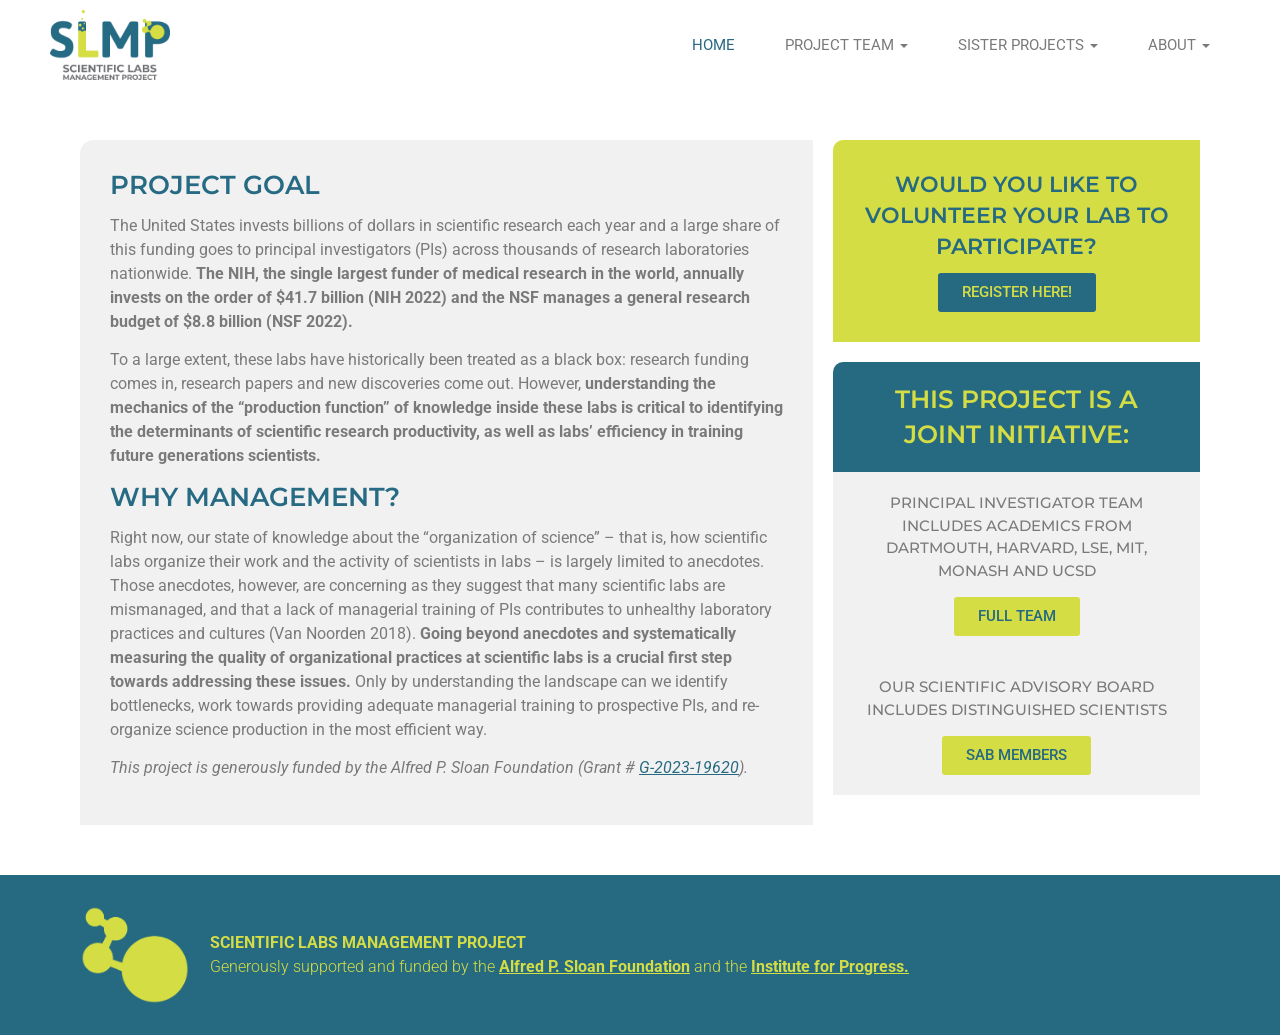
==== index.html @ 51dd3a01 "add all backup files from old website" ====
<!DOCTYPE html>
<html lang="en-US">
<head>
<meta charset="UTF-8">
<meta name="viewport" content="width=device-width, initial-scale=1">
<title>Scientific Labs Management Projects – The United States invests billions of dollars in scientific research each year and a large share of this funding goes to principal investigators (PIs) across thousands of research laboratories nationwide.</title>
<link rel="icon" href="assets/img/favicon.png">
<link rel="stylesheet" href="assets/css/fonts.css">
<link rel="stylesheet" href="assets/css/style.css">
</head>
<body id="top">
<a class="skip-link" href="#main">Skip to content</a>
<header class="site-header">
  <div class="wrap header-inner">
    <a class="logo" href="index.html"><img src="assets/img/Logo-SLMP@2x.png" alt="Scientific Labs Management Project"></a>
    <button class="menu-toggle" aria-expanded="false" aria-controls="primary-nav" aria-label="Menu"><svg viewBox="0 0 1000 1000"><path d="M104 333H896C929 333 958 304 958 271S929 208 896 208H104C71 208 42 237 42 271S71 333 104 333ZM104 583H896C929 583 958 554 958 521S929 458 896 458H104C71 458 42 487 42 521S71 583 104 583ZM104 833H896C929 833 958 804 958 771S929 708 896 708H104C71 708 42 737 42 771S71 833 104 833Z"/></svg></button>
    <nav id="primary-nav" class="primary-nav">
      <ul>
        <li><a href="index.html">Home</a></li>
        <li class="has-sub"><a href="project-team/">Project Team</a>
          <ul class="sub"><li><a href="project-team/">Research team</a></li><li><a href="scientific-advisory-board/">Scientific Advisory Board</a></li></ul></li>
        <li class="has-sub"><a href="sisterprojects/">Sister Projects</a>
          <ul class="sub"><li><a href="sisterprojects/">I2D2</a></li><li><a href="https://www.worldmanagementsurvey.org">World Management Survey</a></li></ul></li>
        <li class="has-sub"><a href="#" role="button">About</a>
          <ul class="sub"><li><a href="endorsement-letters/">Funders</a></li><li><a href="contact-us/">Contact Us</a></li><li><a href="assets/docs/slmp-faq.pdf">FAQ</a></li></ul></li>
      </ul>
    </nav>
  </div>
</header>
<main id="main">

<section class="section home">
 <div class="wrap home-grid">
  <div class="home-text">
   <h2 class="sec-title">Project Goal</h2>
   <p>The United States invests billions of dollars in scientific research each year and a large share of this funding goes to principal investigators (PIs) across thousands of research laboratories nationwide. <strong>The NIH, the single largest funder of medical research in the world, annually invests on the order of $41.7 billion (NIH 2022) and the NSF manages a general research budget of $8.8 billion (NSF 2022).</strong></p>
   <p>To a large extent, these labs have historically been treated as a black box: research funding comes in, research papers and new discoveries come out. However, <strong>understanding the mechanics of the “production function” of knowledge inside these labs is critical to identifying the determinants of scientific research productivity, as well as labs’ efficiency in training future generations scientists.</strong></p>
   <h2 class="sec-title">Why management?</h2>
   <p>Right now, our state of knowledge about the “organization of science” – that is, how scientific labs organize their work and the activity of scientists in labs – is largely limited to anecdotes. Those anecdotes, however, are concerning as they suggest that many scientific labs are mismanaged, and that a lack of managerial training of PIs contributes to unhealthy laboratory practices and cultures (Van Noorden 2018). <strong>Going beyond anecdotes and systematically measuring the quality of organizational practices at scientific labs is a crucial first step towards addressing these issues.</strong> Only by understanding the landscape can we identify bottlenecks, work towards providing adequate managerial training to prospective PIs, and re-organize science production in the most efficient way.</p>
   <p><em>This project is generously funded by the Alfred P. Sloan Foundation (Grant # <a href="https://sloan.org/grant-detail/G-2023-19620">G-2023-19620</a>).</em></p>
  </div>
  <aside class="home-side">
   <div class="box-lime">
    <h2>Would you like to volunteer your lab to participate?</h2>
    <a class="btn" href="signup-internal/">REGISTER HERE!</a>
   </div>
   <div class="box-joint">
    <div class="box-joint-head"><h2>THIS PROJECT IS A JOINT INITIATIVE:</h2></div>
    <div class="box-grey"><p>Principal investigator team includes academics from Dartmouth, Harvard, LSE, MIT, Monash and UCSD</p><a class="btn btn-lime" href="project-team/">Full Team</a></div>
    <div class="box-grey"><p>Our Scientific Advisory Board includes distinguished scientists</p><a class="btn btn-lime" href="scientific-advisory-board/">SAB MEMBERS</a></div>
   </div>
  </aside>
 </div>
</section>
</main>
<footer class="site-footer">
  <div class="wrap footer-inner">
    <img src="assets/img/favicon.png" alt="" class="footer-mark">
    <p><strong>SCIENTIFIC LABS MANAGEMENT PROJECT</strong><br>
    Generously supported and funded by the <strong><a href="https://sloan.org/grant-detail/G-2023-19620">Alfred P. Sloan Foundation</a></strong> and the <strong><a href="https://progress.institute/">Institute for Progress.</a></strong></p>
  </div>
</footer>
<script src="assets/js/main.js"></script>
</body>
</html>
---- assets/css/fonts.css ----
/* cyrillic-ext */
@font-face {
  font-family: 'Roboto';
  font-style: italic;
  font-weight: 100;
  font-stretch: 100%;
  font-display: swap;
  src: url(../fonts/roboto-kfo5cnqeu92fr1mu53zec9_vu3r1gihoszmkc3kawzu.woff2) format('woff2');
  unicode-range: U+0460-052F, U+1C80-1C8A, U+20B4, U+2DE0-2DFF, U+A640-A69F, U+FE2E-FE2F;
}
/* cyrillic */
@font-face {
  font-family: 'Roboto';
  font-style: italic;
  font-weight: 100;
  font-stretch: 100%;
  font-display: swap;
  src: url(../fonts/roboto-kfo5cnqeu92fr1mu53zec9_vu3r1gihoszmkankawzu.woff2) format('woff2');
  unicode-range: U+0301, U+0400-045F, U+0490-0491, U+04B0-04B1, U+2116;
}
/* greek-ext */
@font-face {
  font-family: 'Roboto';
  font-style: italic;
  font-weight: 100;
  font-stretch: 100%;
  font-display: swap;
  src: url(../fonts/roboto-kfo5cnqeu92fr1mu53zec9_vu3r1gihoszmkcnkawzu.woff2) format('woff2');
  unicode-range: U+1F00-1FFF;
}
/* greek */
@font-face {
  font-family: 'Roboto';
  font-style: italic;
  font-weight: 100;
  font-stretch: 100%;
  font-display: swap;
  src: url(../fonts/roboto-kfo5cnqeu92fr1mu53zec9_vu3r1gihoszmkbxkawzu.woff2) format('woff2');
  unicode-range: U+0370-0377, U+037A-037F, U+0384-038A, U+038C, U+038E-03A1, U+03A3-03FF;
}
/* math */
@font-face {
  font-family: 'Roboto';
  font-style: italic;
  font-weight: 100;
  font-stretch: 100%;
  font-display: swap;
  src: url(../fonts/roboto-kfo5cnqeu92fr1mu53zec9_vu3r1gihoszmkenkawzu.woff2) format('woff2');
  unicode-range: U+0302-0303, U+0305, U+0307-0308, U+0310, U+0312, U+0315, U+031A, U+0326-0327, U+032C, U+032F-0330, U+0332-0333, U+0338, U+033A, U+0346, U+034D, U+0391-03A1, U+03A3-03A9, U+03B1-03C9, U+03D1, U+03D5-03D6, U+03F0-03F1, U+03F4-03F5, U+2016-2017, U+2034-2038, U+203C, U+2040, U+2043, U+2047, U+2050, U+2057, U+205F, U+2070-2071, U+2074-208E, U+2090-209C, U+20D0-20DC, U+20E1, U+20E5-20EF, U+2100-2112, U+2114-2115, U+2117-2121, U+2123-214F, U+2190, U+2192, U+2194-21AE, U+21B0-21E5, U+21F1-21F2, U+21F4-2211, U+2213-2214, U+2216-22FF, U+2308-230B, U+2310, U+2319, U+231C-2321, U+2336-237A, U+237C, U+2395, U+239B-23B7, U+23D0, U+23DC-23E1, U+2474-2475, U+25AF, U+25B3, U+25B7, U+25BD, U+25C1, U+25CA, U+25CC, U+25FB, U+266D-266F, U+27C0-27FF, U+2900-2AFF, U+2B0E-2B11, U+2B30-2B4C, U+2BFE, U+3030, U+FF5B, U+FF5D, U+1D400-1D7FF, U+1EE00-1EEFF;
}
/* symbols */
@font-face {
  font-family: 'Roboto';
  font-style: italic;
  font-weight: 100;
  font-stretch: 100%;
  font-display: swap;
  src: url(../fonts/roboto-kfo5cnqeu92fr1mu53zec9_vu3r1gihoszmkahkawzu.woff2) format('woff2');
  unicode-range: U+0001-000C, U+000E-001F, U+007F-009F, U+20DD-20E0, U+20E2-20E4, U+2150-218F, U+2190, U+2192, U+2194-2199, U+21AF, U+21E6-21F0, U+21F3, U+2218-2219, U+2299, U+22C4-22C6, U+2300-243F, U+2440-244A, U+2460-24FF, U+25A0-27BF, U+2800-28FF, U+2921-2922, U+2981, U+29BF, U+29EB, U+2B00-2BFF, U+4DC0-4DFF, U+FFF9-FFFB, U+10140-1018E, U+10190-1019C, U+101A0, U+101D0-101FD, U+102E0-102FB, U+10E60-10E7E, U+1D2C0-1D2D3, U+1D2E0-1D37F, U+1F000-1F0FF, U+1F100-1F1AD, U+1F1E6-1F1FF, U+1F30D-1F30F, U+1F315, U+1F31C, U+1F31E, U+1F320-1F32C, U+1F336, U+1F378, U+1F37D, U+1F382, U+1F393-1F39F, U+1F3A7-1F3A8, U+1F3AC-1F3AF, U+1F3C2, U+1F3C4-1F3C6, U+1F3CA-1F3CE, U+1F3D4-1F3E0, U+1F3ED, U+1F3F1-1F3F3, U+1F3F5-1F3F7, U+1F408, U+1F415, U+1F41F, U+1F426, U+1F43F, U+1F441-1F442, U+1F444, U+1F446-1F449, U+1F44C-1F44E, U+1F453, U+1F46A, U+1F47D, U+1F4A3, U+1F4B0, U+1F4B3, U+1F4B9, U+1F4BB, U+1F4BF, U+1F4C8-1F4CB, U+1F4D6, U+1F4DA, U+1F4DF, U+1F4E3-1F4E6, U+1F4EA-1F4ED, U+1F4F7, U+1F4F9-1F4FB, U+1F4FD-1F4FE, U+1F503, U+1F507-1F50B, U+1F50D, U+1F512-1F513, U+1F53E-1F54A, U+1F54F-1F5FA, U+1F610, U+1F650-1F67F, U+1F687, U+1F68D, U+1F691, U+1F694, U+1F698, U+1F6AD, U+1F6B2, U+1F6B9-1F6BA, U+1F6BC, U+1F6C6-1F6CF, U+1F6D3-1F6D7, U+1F6E0-1F6EA, U+1F6F0-1F6F3, U+1F6F7-1F6FC, U+1F700-1F7FF, U+1F800-1F80B, U+1F810-1F847, U+1F850-1F859, U+1F860-1F887, U+1F890-1F8AD, U+1F8B0-1F8BB, U+1F8C0-1F8C1, U+1F900-1F90B, U+1F93B, U+1F946, U+1F984, U+1F996, U+1F9E9, U+1FA00-1FA6F, U+1FA70-1FA7C, U+1FA80-1FA89, U+1FA8F-1FAC6, U+1FACE-1FADC, U+1FADF-1FAE9, U+1FAF0-1FAF8, U+1FB00-1FBFF;
}
/* vietnamese */
@font-face {
  font-family: 'Roboto';
  font-style: italic;
  font-weight: 100;
  font-stretch: 100%;
  font-display: swap;
  src: url(../fonts/roboto-kfo5cnqeu92fr1mu53zec9_vu3r1gihoszmkcxkawzu.woff2) format('woff2');
  unicode-range: U+0102-0103, U+0110-0111, U+0128-0129, U+0168-0169, U+01A0-01A1, U+01AF-01B0, U+0300-0301, U+0303-0304, U+0308-0309, U+0323, U+0329, U+1EA0-1EF9, U+20AB;
}
/* latin-ext */
@font-face {
  font-family: 'Roboto';
  font-style: italic;
  font-weight: 100;
  font-stretch: 100%;
  font-display: swap;
  src: url(../fonts/roboto-kfo5cnqeu92fr1mu53zec9_vu3r1gihoszmkchkawzu.woff2) format('woff2');
  unicode-range: U+0100-02BA, U+02BD-02C5, U+02C7-02CC, U+02CE-02D7, U+02DD-02FF, U+0304, U+0308, U+0329, U+1D00-1DBF, U+1E00-1E9F, U+1EF2-1EFF, U+2020, U+20A0-20AB, U+20AD-20C0, U+2113, U+2C60-2C7F, U+A720-A7FF;
}
/* latin */
@font-face {
  font-family: 'Roboto';
  font-style: italic;
  font-weight: 100;
  font-stretch: 100%;
  font-display: swap;
  src: url(../fonts/roboto-kfo5cnqeu92fr1mu53zec9_vu3r1gihoszmkbnka.woff2) format('woff2');
  unicode-range: U+0000-00FF, U+0131, U+0152-0153, U+02BB-02BC, U+02C6, U+02DA, U+02DC, U+0304, U+0308, U+0329, U+2000-206F, U+20AC, U+2122, U+2191, U+2193, U+2212, U+2215, U+FEFF, U+FFFD;
}
/* cyrillic-ext */
@font-face {
  font-family: 'Roboto';
  font-style: italic;
  font-weight: 200;
  font-stretch: 100%;
  font-display: swap;
  src: url(../fonts/roboto-kfo5cnqeu92fr1mu53zec9_vu3r1gihoszmkc3kawzu.woff2) format('woff2');
  unicode-range: U+0460-052F, U+1C80-1C8A, U+20B4, U+2DE0-2DFF, U+A640-A69F, U+FE2E-FE2F;
}
/* cyrillic */
@font-face {
  font-family: 'Roboto';
  font-style: italic;
  font-weight: 200;
  font-stretch: 100%;
  font-display: swap;
  src: url(../fonts/roboto-kfo5cnqeu92fr1mu53zec9_vu3r1gihoszmkankawzu.woff2) format('woff2');
  unicode-range: U+0301, U+0400-045F, U+0490-0491, U+04B0-04B1, U+2116;
}
/* greek-ext */
@font-face {
  font-family: 'Roboto';
  font-style: italic;
  font-weight: 200;
  font-stretch: 100%;
  font-display: swap;
  src: url(../fonts/roboto-kfo5cnqeu92fr1mu53zec9_vu3r1gihoszmkcnkawzu.woff2) format('woff2');
  unicode-range: U+1F00-1FFF;
}
/* greek */
@font-face {
  font-family: 'Roboto';
  font-style: italic;
  font-weight: 200;
  font-stretch: 100%;
  font-display: swap;
  src: url(../fonts/roboto-kfo5cnqeu92fr1mu53zec9_vu3r1gihoszmkbxkawzu.woff2) format('woff2');
  unicode-range: U+0370-0377, U+037A-037F, U+0384-038A, U+038C, U+038E-03A1, U+03A3-03FF;
}
/* math */
@font-face {
  font-family: 'Roboto';
  font-style: italic;
  font-weight: 200;
  font-stretch: 100%;
  font-display: swap;
  src: url(../fonts/roboto-kfo5cnqeu92fr1mu53zec9_vu3r1gihoszmkenkawzu.woff2) format('woff2');
  unicode-range: U+0302-0303, U+0305, U+0307-0308, U+0310, U+0312, U+0315, U+031A, U+0326-0327, U+032C, U+032F-0330, U+0332-0333, U+0338, U+033A, U+0346, U+034D, U+0391-03A1, U+03A3-03A9, U+03B1-03C9, U+03D1, U+03D5-03D6, U+03F0-03F1, U+03F4-03F5, U+2016-2017, U+2034-2038, U+203C, U+2040, U+2043, U+2047, U+2050, U+2057, U+205F, U+2070-2071, U+2074-208E, U+2090-209C, U+20D0-20DC, U+20E1, U+20E5-20EF, U+2100-2112, U+2114-2115, U+2117-2121, U+2123-214F, U+2190, U+2192, U+2194-21AE, U+21B0-21E5, U+21F1-21F2, U+21F4-2211, U+2213-2214, U+2216-22FF, U+2308-230B, U+2310, U+2319, U+231C-2321, U+2336-237A, U+237C, U+2395, U+239B-23B7, U+23D0, U+23DC-23E1, U+2474-2475, U+25AF, U+25B3, U+25B7, U+25BD, U+25C1, U+25CA, U+25CC, U+25FB, U+266D-266F, U+27C0-27FF, U+2900-2AFF, U+2B0E-2B11, U+2B30-2B4C, U+2BFE, U+3030, U+FF5B, U+FF5D, U+1D400-1D7FF, U+1EE00-1EEFF;
}
/* symbols */
@font-face {
  font-family: 'Roboto';
  font-style: italic;
  font-weight: 200;
  font-stretch: 100%;
  font-display: swap;
  src: url(../fonts/roboto-kfo5cnqeu92fr1mu53zec9_vu3r1gihoszmkahkawzu.woff2) format('woff2');
  unicode-range: U+0001-000C, U+000E-001F, U+007F-009F, U+20DD-20E0, U+20E2-20E4, U+2150-218F, U+2190, U+2192, U+2194-2199, U+21AF, U+21E6-21F0, U+21F3, U+2218-2219, U+2299, U+22C4-22C6, U+2300-243F, U+2440-244A, U+2460-24FF, U+25A0-27BF, U+2800-28FF, U+2921-2922, U+2981, U+29BF, U+29EB, U+2B00-2BFF, U+4DC0-4DFF, U+FFF9-FFFB, U+10140-1018E, U+10190-1019C, U+101A0, U+101D0-101FD, U+102E0-102FB, U+10E60-10E7E, U+1D2C0-1D2D3, U+1D2E0-1D37F, U+1F000-1F0FF, U+1F100-1F1AD, U+1F1E6-1F1FF, U+1F30D-1F30F, U+1F315, U+1F31C, U+1F31E, U+1F320-1F32C, U+1F336, U+1F378, U+1F37D, U+1F382, U+1F393-1F39F, U+1F3A7-1F3A8, U+1F3AC-1F3AF, U+1F3C2, U+1F3C4-1F3C6, U+1F3CA-1F3CE, U+1F3D4-1F3E0, U+1F3ED, U+1F3F1-1F3F3, U+1F3F5-1F3F7, U+1F408, U+1F415, U+1F41F, U+1F426, U+1F43F, U+1F441-1F442, U+1F444, U+1F446-1F449, U+1F44C-1F44E, U+1F453, U+1F46A, U+1F47D, U+1F4A3, U+1F4B0, U+1F4B3, U+1F4B9, U+1F4BB, U+1F4BF, U+1F4C8-1F4CB, U+1F4D6, U+1F4DA, U+1F4DF, U+1F4E3-1F4E6, U+1F4EA-1F4ED, U+1F4F7, U+1F4F9-1F4FB, U+1F4FD-1F4FE, U+1F503, U+1F507-1F50B, U+1F50D, U+1F512-1F513, U+1F53E-1F54A, U+1F54F-1F5FA, U+1F610, U+1F650-1F67F, U+1F687, U+1F68D, U+1F691, U+1F694, U+1F698, U+1F6AD, U+1F6B2, U+1F6B9-1F6BA, U+1F6BC, U+1F6C6-1F6CF, U+1F6D3-1F6D7, U+1F6E0-1F6EA, U+1F6F0-1F6F3, U+1F6F7-1F6FC, U+1F700-1F7FF, U+1F800-1F80B, U+1F810-1F847, U+1F850-1F859, U+1F860-1F887, U+1F890-1F8AD, U+1F8B0-1F8BB, U+1F8C0-1F8C1, U+1F900-1F90B, U+1F93B, U+1F946, U+1F984, U+1F996, U+1F9E9, U+1FA00-1FA6F, U+1FA70-1FA7C, U+1FA80-1FA89, U+1FA8F-1FAC6, U+1FACE-1FADC, U+1FADF-1FAE9, U+1FAF0-1FAF8, U+1FB00-1FBFF;
}
/* vietnamese */
@font-face {
  font-family: 'Roboto';
  font-style: italic;
  font-weight: 200;
  font-stretch: 100%;
  font-display: swap;
  src: url(../fonts/roboto-kfo5cnqeu92fr1mu53zec9_vu3r1gihoszmkcxkawzu.woff2) format('woff2');
  unicode-range: U+0102-0103, U+0110-0111, U+0128-0129, U+0168-0169, U+01A0-01A1, U+01AF-01B0, U+0300-0301, U+0303-0304, U+0308-0309, U+0323, U+0329, U+1EA0-1EF9, U+20AB;
}
/* latin-ext */
@font-face {
  font-family: 'Roboto';
  font-style: italic;
  font-weight: 200;
  font-stretch: 100%;
  font-display: swap;
  src: url(../fonts/roboto-kfo5cnqeu92fr1mu53zec9_vu3r1gihoszmkchkawzu.woff2) format('woff2');
  unicode-range: U+0100-02BA, U+02BD-02C5, U+02C7-02CC, U+02CE-02D7, U+02DD-02FF, U+0304, U+0308, U+0329, U+1D00-1DBF, U+1E00-1E9F, U+1EF2-1EFF, U+2020, U+20A0-20AB, U+20AD-20C0, U+2113, U+2C60-2C7F, U+A720-A7FF;
}
/* latin */
@font-face {
  font-family: 'Roboto';
  font-style: italic;
  font-weight: 200;
  font-stretch: 100%;
  font-display: swap;
  src: url(../fonts/roboto-kfo5cnqeu92fr1mu53zec9_vu3r1gihoszmkbnka.woff2) format('woff2');
  unicode-range: U+0000-00FF, U+0131, U+0152-0153, U+02BB-02BC, U+02C6, U+02DA, U+02DC, U+0304, U+0308, U+0329, U+2000-206F, U+20AC, U+2122, U+2191, U+2193, U+2212, U+2215, U+FEFF, U+FFFD;
}
/* cyrillic-ext */
@font-face {
  font-family: 'Roboto';
  font-style: italic;
  font-weight: 300;
  font-stretch: 100%;
  font-display: swap;
  src: url(../fonts/roboto-kfo5cnqeu92fr1mu53zec9_vu3r1gihoszmkc3kawzu.woff2) format('woff2');
  unicode-range: U+0460-052F, U+1C80-1C8A, U+20B4, U+2DE0-2DFF, U+A640-A69F, U+FE2E-FE2F;
}
/* cyrillic */
@font-face {
  font-family: 'Roboto';
  font-style: italic;
  font-weight: 300;
  font-stretch: 100%;
  font-display: swap;
  src: url(../fonts/roboto-kfo5cnqeu92fr1mu53zec9_vu3r1gihoszmkankawzu.woff2) format('woff2');
  unicode-range: U+0301, U+0400-045F, U+0490-0491, U+04B0-04B1, U+2116;
}
/* greek-ext */
@font-face {
  font-family: 'Roboto';
  font-style: italic;
  font-weight: 300;
  font-stretch: 100%;
  font-display: swap;
  src: url(../fonts/roboto-kfo5cnqeu92fr1mu53zec9_vu3r1gihoszmkcnkawzu.woff2) format('woff2');
  unicode-range: U+1F00-1FFF;
}
/* greek */
@font-face {
  font-family: 'Roboto';
  font-style: italic;
  font-weight: 300;
  font-stretch: 100%;
  font-display: swap;
  src: url(../fonts/roboto-kfo5cnqeu92fr1mu53zec9_vu3r1gihoszmkbxkawzu.woff2) format('woff2');
  unicode-range: U+0370-0377, U+037A-037F, U+0384-038A, U+038C, U+038E-03A1, U+03A3-03FF;
}
/* math */
@font-face {
  font-family: 'Roboto';
  font-style: italic;
  font-weight: 300;
  font-stretch: 100%;
  font-display: swap;
  src: url(../fonts/roboto-kfo5cnqeu92fr1mu53zec9_vu3r1gihoszmkenkawzu.woff2) format('woff2');
  unicode-range: U+0302-0303, U+0305, U+0307-0308, U+0310, U+0312, U+0315, U+031A, U+0326-0327, U+032C, U+032F-0330, U+0332-0333, U+0338, U+033A, U+0346, U+034D, U+0391-03A1, U+03A3-03A9, U+03B1-03C9, U+03D1, U+03D5-03D6, U+03F0-03F1, U+03F4-03F5, U+2016-2017, U+2034-2038, U+203C, U+2040, U+2043, U+2047, U+2050, U+2057, U+205F, U+2070-2071, U+2074-208E, U+2090-209C, U+20D0-20DC, U+20E1, U+20E5-20EF, U+2100-2112, U+2114-2115, U+2117-2121, U+2123-214F, U+2190, U+2192, U+2194-21AE, U+21B0-21E5, U+21F1-21F2, U+21F4-2211, U+2213-2214, U+2216-22FF, U+2308-230B, U+2310, U+2319, U+231C-2321, U+2336-237A, U+237C, U+2395, U+239B-23B7, U+23D0, U+23DC-23E1, U+2474-2475, U+25AF, U+25B3, U+25B7, U+25BD, U+25C1, U+25CA, U+25CC, U+25FB, U+266D-266F, U+27C0-27FF, U+2900-2AFF, U+2B0E-2B11, U+2B30-2B4C, U+2BFE, U+3030, U+FF5B, U+FF5D, U+1D400-1D7FF, U+1EE00-1EEFF;
}
/* symbols */
@font-face {
  font-family: 'Roboto';
  font-style: italic;
  font-weight: 300;
  font-stretch: 100%;
  font-display: swap;
  src: url(../fonts/roboto-kfo5cnqeu92fr1mu53zec9_vu3r1gihoszmkahkawzu.woff2) format('woff2');
  unicode-range: U+0001-000C, U+000E-001F, U+007F-009F, U+20DD-20E0, U+20E2-20E4, U+2150-218F, U+2190, U+2192, U+2194-2199, U+21AF, U+21E6-21F0, U+21F3, U+2218-2219, U+2299, U+22C4-22C6, U+2300-243F, U+2440-244A, U+2460-24FF, U+25A0-27BF, U+2800-28FF, U+2921-2922, U+2981, U+29BF, U+29EB, U+2B00-2BFF, U+4DC0-4DFF, U+FFF9-FFFB, U+10140-1018E, U+10190-1019C, U+101A0, U+101D0-101FD, U+102E0-102FB, U+10E60-10E7E, U+1D2C0-1D2D3, U+1D2E0-1D37F, U+1F000-1F0FF, U+1F100-1F1AD, U+1F1E6-1F1FF, U+1F30D-1F30F, U+1F315, U+1F31C, U+1F31E, U+1F320-1F32C, U+1F336, U+1F378, U+1F37D, U+1F382, U+1F393-1F39F, U+1F3A7-1F3A8, U+1F3AC-1F3AF, U+1F3C2, U+1F3C4-1F3C6, U+1F3CA-1F3CE, U+1F3D4-1F3E0, U+1F3ED, U+1F3F1-1F3F3, U+1F3F5-1F3F7, U+1F408, U+1F415, U+1F41F, U+1F426, U+1F43F, U+1F441-1F442, U+1F444, U+1F446-1F449, U+1F44C-1F44E, U+1F453, U+1F46A, U+1F47D, U+1F4A3, U+1F4B0, U+1F4B3, U+1F4B9, U+1F4BB, U+1F4BF, U+1F4C8-1F4CB, U+1F4D6, U+1F4DA, U+1F4DF, U+1F4E3-1F4E6, U+1F4EA-1F4ED, U+1F4F7, U+1F4F9-1F4FB, U+1F4FD-1F4FE, U+1F503, U+1F507-1F50B, U+1F50D, U+1F512-1F513, U+1F53E-1F54A, U+1F54F-1F5FA, U+1F610, U+1F650-1F67F, U+1F687, U+1F68D, U+1F691, U+1F694, U+1F698, U+1F6AD, U+1F6B2, U+1F6B9-1F6BA, U+1F6BC, U+1F6C6-1F6CF, U+1F6D3-1F6D7, U+1F6E0-1F6EA, U+1F6F0-1F6F3, U+1F6F7-1F6FC, U+1F700-1F7FF, U+1F800-1F80B, U+1F810-1F847, U+1F850-1F859, U+1F860-1F887, U+1F890-1F8AD, U+1F8B0-1F8BB, U+1F8C0-1F8C1, U+1F900-1F90B, U+1F93B, U+1F946, U+1F984, U+1F996, U+1F9E9, U+1FA00-1FA6F, U+1FA70-1FA7C, U+1FA80-1FA89, U+1FA8F-1FAC6, U+1FACE-1FADC, U+1FADF-1FAE9, U+1FAF0-1FAF8, U+1FB00-1FBFF;
}
/* vietnamese */
@font-face {
  font-family: 'Roboto';
  font-style: italic;
  font-weight: 300;
  font-stretch: 100%;
  font-display: swap;
  src: url(../fonts/roboto-kfo5cnqeu92fr1mu53zec9_vu3r1gihoszmkcxkawzu.woff2) format('woff2');
  unicode-range: U+0102-0103, U+0110-0111, U+0128-0129, U+0168-0169, U+01A0-01A1, U+01AF-01B0, U+0300-0301, U+0303-0304, U+0308-0309, U+0323, U+0329, U+1EA0-1EF9, U+20AB;
}
/* latin-ext */
@font-face {
  font-family: 'Roboto';
  font-style: italic;
  font-weight: 300;
  font-stretch: 100%;
  font-display: swap;
  src: url(../fonts/roboto-kfo5cnqeu92fr1mu53zec9_vu3r1gihoszmkchkawzu.woff2) format('woff2');
  unicode-range: U+0100-02BA, U+02BD-02C5, U+02C7-02CC, U+02CE-02D7, U+02DD-02FF, U+0304, U+0308, U+0329, U+1D00-1DBF, U+1E00-1E9F, U+1EF2-1EFF, U+2020, U+20A0-20AB, U+20AD-20C0, U+2113, U+2C60-2C7F, U+A720-A7FF;
}
/* latin */
@font-face {
  font-family: 'Roboto';
  font-style: italic;
  font-weight: 300;
  font-stretch: 100%;
  font-display: swap;
  src: url(../fonts/roboto-kfo5cnqeu92fr1mu53zec9_vu3r1gihoszmkbnka.woff2) format('woff2');
  unicode-range: U+0000-00FF, U+0131, U+0152-0153, U+02BB-02BC, U+02C6, U+02DA, U+02DC, U+0304, U+0308, U+0329, U+2000-206F, U+20AC, U+2122, U+2191, U+2193, U+2212, U+2215, U+FEFF, U+FFFD;
}
/* cyrillic-ext */
@font-face {
  font-family: 'Roboto';
  font-style: italic;
  font-weight: 400;
  font-stretch: 100%;
  font-display: swap;
  src: url(../fonts/roboto-kfo5cnqeu92fr1mu53zec9_vu3r1gihoszmkc3kawzu.woff2) format('woff2');
  unicode-range: U+0460-052F, U+1C80-1C8A, U+20B4, U+2DE0-2DFF, U+A640-A69F, U+FE2E-FE2F;
}
/* cyrillic */
@font-face {
  font-family: 'Roboto';
  font-style: italic;
  font-weight: 400;
  font-stretch: 100%;
  font-display: swap;
  src: url(../fonts/roboto-kfo5cnqeu92fr1mu53zec9_vu3r1gihoszmkankawzu.woff2) format('woff2');
  unicode-range: U+0301, U+0400-045F, U+0490-0491, U+04B0-04B1, U+2116;
}
/* greek-ext */
@font-face {
  font-family: 'Roboto';
  font-style: italic;
  font-weight: 400;
  font-stretch: 100%;
  font-display: swap;
  src: url(../fonts/roboto-kfo5cnqeu92fr1mu53zec9_vu3r1gihoszmkcnkawzu.woff2) format('woff2');
  unicode-range: U+1F00-1FFF;
}
/* greek */
@font-face {
  font-family: 'Roboto';
  font-style: italic;
  font-weight: 400;
  font-stretch: 100%;
  font-display: swap;
  src: url(../fonts/roboto-kfo5cnqeu92fr1mu53zec9_vu3r1gihoszmkbxkawzu.woff2) format('woff2');
  unicode-range: U+0370-0377, U+037A-037F, U+0384-038A, U+038C, U+038E-03A1, U+03A3-03FF;
}
/* math */
@font-face {
  font-family: 'Roboto';
  font-style: italic;
  font-weight: 400;
  font-stretch: 100%;
  font-display: swap;
  src: url(../fonts/roboto-kfo5cnqeu92fr1mu53zec9_vu3r1gihoszmkenkawzu.woff2) format('woff2');
  unicode-range: U+0302-0303, U+0305, U+0307-0308, U+0310, U+0312, U+0315, U+031A, U+0326-0327, U+032C, U+032F-0330, U+0332-0333, U+0338, U+033A, U+0346, U+034D, U+0391-03A1, U+03A3-03A9, U+03B1-03C9, U+03D1, U+03D5-03D6, U+03F0-03F1, U+03F4-03F5, U+2016-2017, U+2034-2038, U+203C, U+2040, U+2043, U+2047, U+2050, U+2057, U+205F, U+2070-2071, U+2074-208E, U+2090-209C, U+20D0-20DC, U+20E1, U+20E5-20EF, U+2100-2112, U+2114-2115, U+2117-2121, U+2123-214F, U+2190, U+2192, U+2194-21AE, U+21B0-21E5, U+21F1-21F2, U+21F4-2211, U+2213-2214, U+2216-22FF, U+2308-230B, U+2310, U+2319, U+231C-2321, U+2336-237A, U+237C, U+2395, U+239B-23B7, U+23D0, U+23DC-23E1, U+2474-2475, U+25AF, U+25B3, U+25B7, U+25BD, U+25C1, U+25CA, U+25CC, U+25FB, U+266D-266F, U+27C0-27FF, U+2900-2AFF, U+2B0E-2B11, U+2B30-2B4C, U+2BFE, U+3030, U+FF5B, U+FF5D, U+1D400-1D7FF, U+1EE00-1EEFF;
}
/* symbols */
@font-face {
  font-family: 'Roboto';
  font-style: italic;
  font-weight: 400;
  font-stretch: 100%;
  font-display: swap;
  src: url(../fonts/roboto-kfo5cnqeu92fr1mu53zec9_vu3r1gihoszmkahkawzu.woff2) format('woff2');
  unicode-range: U+0001-000C, U+000E-001F, U+007F-009F, U+20DD-20E0, U+20E2-20E4, U+2150-218F, U+2190, U+2192, U+2194-2199, U+21AF, U+21E6-21F0, U+21F3, U+2218-2219, U+2299, U+22C4-22C6, U+2300-243F, U+2440-244A, U+2460-24FF, U+25A0-27BF, U+2800-28FF, U+2921-2922, U+2981, U+29BF, U+29EB, U+2B00-2BFF, U+4DC0-4DFF, U+FFF9-FFFB, U+10140-1018E, U+10190-1019C, U+101A0, U+101D0-101FD, U+102E0-102FB, U+10E60-10E7E, U+1D2C0-1D2D3, U+1D2E0-1D37F, U+1F000-1F0FF, U+1F100-1F1AD, U+1F1E6-1F1FF, U+1F30D-1F30F, U+1F315, U+1F31C, U+1F31E, U+1F320-1F32C, U+1F336, U+1F378, U+1F37D, U+1F382, U+1F393-1F39F, U+1F3A7-1F3A8, U+1F3AC-1F3AF, U+1F3C2, U+1F3C4-1F3C6, U+1F3CA-1F3CE, U+1F3D4-1F3E0, U+1F3ED, U+1F3F1-1F3F3, U+1F3F5-1F3F7, U+1F408, U+1F415, U+1F41F, U+1F426, U+1F43F, U+1F441-1F442, U+1F444, U+1F446-1F449, U+1F44C-1F44E, U+1F453, U+1F46A, U+1F47D, U+1F4A3, U+1F4B0, U+1F4B3, U+1F4B9, U+1F4BB, U+1F4BF, U+1F4C8-1F4CB, U+1F4D6, U+1F4DA, U+1F4DF, U+1F4E3-1F4E6, U+1F4EA-1F4ED, U+1F4F7, U+1F4F9-1F4FB, U+1F4FD-1F4FE, U+1F503, U+1F507-1F50B, U+1F50D, U+1F512-1F513, U+1F53E-1F54A, U+1F54F-1F5FA, U+1F610, U+1F650-1F67F, U+1F687, U+1F68D, U+1F691, U+1F694, U+1F698, U+1F6AD, U+1F6B2, U+1F6B9-1F6BA, U+1F6BC, U+1F6C6-1F6CF, U+1F6D3-1F6D7, U+1F6E0-1F6EA, U+1F6F0-1F6F3, U+1F6F7-1F6FC, U+1F700-1F7FF, U+1F800-1F80B, U+1F810-1F847, U+1F850-1F859, U+1F860-1F887, U+1F890-1F8AD, U+1F8B0-1F8BB, U+1F8C0-1F8C1, U+1F900-1F90B, U+1F93B, U+1F946, U+1F984, U+1F996, U+1F9E9, U+1FA00-1FA6F, U+1FA70-1FA7C, U+1FA80-1FA89, U+1FA8F-1FAC6, U+1FACE-1FADC, U+1FADF-1FAE9, U+1FAF0-1FAF8, U+1FB00-1FBFF;
}
/* vietnamese */
@font-face {
  font-family: 'Roboto';
  font-style: italic;
  font-weight: 400;
  font-stretch: 100%;
  font-display: swap;
  src: url(../fonts/roboto-kfo5cnqeu92fr1mu53zec9_vu3r1gihoszmkcxkawzu.woff2) format('woff2');
  unicode-range: U+0102-0103, U+0110-0111, U+0128-0129, U+0168-0169, U+01A0-01A1, U+01AF-01B0, U+0300-0301, U+0303-0304, U+0308-0309, U+0323, U+0329, U+1EA0-1EF9, U+20AB;
}
/* latin-ext */
@font-face {
  font-family: 'Roboto';
  font-style: italic;
  font-weight: 400;
  font-stretch: 100%;
  font-display: swap;
  src: url(../fonts/roboto-kfo5cnqeu92fr1mu53zec9_vu3r1gihoszmkchkawzu.woff2) format('woff2');
  unicode-range: U+0100-02BA, U+02BD-02C5, U+02C7-02CC, U+02CE-02D7, U+02DD-02FF, U+0304, U+0308, U+0329, U+1D00-1DBF, U+1E00-1E9F, U+1EF2-1EFF, U+2020, U+20A0-20AB, U+20AD-20C0, U+2113, U+2C60-2C7F, U+A720-A7FF;
}
/* latin */
@font-face {
  font-family: 'Roboto';
  font-style: italic;
  font-weight: 400;
  font-stretch: 100%;
  font-display: swap;
  src: url(../fonts/roboto-kfo5cnqeu92fr1mu53zec9_vu3r1gihoszmkbnka.woff2) format('woff2');
  unicode-range: U+0000-00FF, U+0131, U+0152-0153, U+02BB-02BC, U+02C6, U+02DA, U+02DC, U+0304, U+0308, U+0329, U+2000-206F, U+20AC, U+2122, U+2191, U+2193, U+2212, U+2215, U+FEFF, U+FFFD;
}
/* cyrillic-ext */
@font-face {
  font-family: 'Roboto';
  font-style: italic;
  font-weight: 500;
  font-stretch: 100%;
  font-display: swap;
  src: url(../fonts/roboto-kfo5cnqeu92fr1mu53zec9_vu3r1gihoszmkc3kawzu.woff2) format('woff2');
  unicode-range: U+0460-052F, U+1C80-1C8A, U+20B4, U+2DE0-2DFF, U+A640-A69F, U+FE2E-FE2F;
}
/* cyrillic */
@font-face {
  font-family: 'Roboto';
  font-style: italic;
  font-weight: 500;
  font-stretch: 100%;
  font-display: swap;
  src: url(../fonts/roboto-kfo5cnqeu92fr1mu53zec9_vu3r1gihoszmkankawzu.woff2) format('woff2');
  unicode-range: U+0301, U+0400-045F, U+0490-0491, U+04B0-04B1, U+2116;
}
/* greek-ext */
@font-face {
  font-family: 'Roboto';
  font-style: italic;
  font-weight: 500;
  font-stretch: 100%;
  font-display: swap;
  src: url(../fonts/roboto-kfo5cnqeu92fr1mu53zec9_vu3r1gihoszmkcnkawzu.woff2) format('woff2');
  unicode-range: U+1F00-1FFF;
}
/* greek */
@font-face {
  font-family: 'Roboto';
  font-style: italic;
  font-weight: 500;
  font-stretch: 100%;
  font-display: swap;
  src: url(../fonts/roboto-kfo5cnqeu92fr1mu53zec9_vu3r1gihoszmkbxkawzu.woff2) format('woff2');
  unicode-range: U+0370-0377, U+037A-037F, U+0384-038A, U+038C, U+038E-03A1, U+03A3-03FF;
}
/* math */
@font-face {
  font-family: 'Roboto';
  font-style: italic;
  font-weight: 500;
  font-stretch: 100%;
  font-display: swap;
  src: url(../fonts/roboto-kfo5cnqeu92fr1mu53zec9_vu3r1gihoszmkenkawzu.woff2) format('woff2');
  unicode-range: U+0302-0303, U+0305, U+0307-0308, U+0310, U+0312, U+0315, U+031A, U+0326-0327, U+032C, U+032F-0330, U+0332-0333, U+0338, U+033A, U+0346, U+034D, U+0391-03A1, U+03A3-03A9, U+03B1-03C9, U+03D1, U+03D5-03D6, U+03F0-03F1, U+03F4-03F5, U+2016-2017, U+2034-2038, U+203C, U+2040, U+2043, U+2047, U+2050, U+2057, U+205F, U+2070-2071, U+2074-208E, U+2090-209C, U+20D0-20DC, U+20E1, U+20E5-20EF, U+2100-2112, U+2114-2115, U+2117-2121, U+2123-214F, U+2190, U+2192, U+2194-21AE, U+21B0-21E5, U+21F1-21F2, U+21F4-2211, U+2213-2214, U+2216-22FF, U+2308-230B, U+2310, U+2319, U+231C-2321, U+2336-237A, U+237C, U+2395, U+239B-23B7, U+23D0, U+23DC-23E1, U+2474-2475, U+25AF, U+25B3, U+25B7, U+25BD, U+25C1, U+25CA, U+25CC, U+25FB, U+266D-266F, U+27C0-27FF, U+2900-2AFF, U+2B0E-2B11, U+2B30-2B4C, U+2BFE, U+3030, U+FF5B, U+FF5D, U+1D400-1D7FF, U+1EE00-1EEFF;
}
/* symbols */
@font-face {
  font-family: 'Roboto';
  font-style: italic;
  font-weight: 500;
  font-stretch: 100%;
  font-display: swap;
  src: url(../fonts/roboto-kfo5cnqeu92fr1mu53zec9_vu3r1gihoszmkahkawzu.woff2) format('woff2');
  unicode-range: U+0001-000C, U+000E-001F, U+007F-009F, U+20DD-20E0, U+20E2-20E4, U+2150-218F, U+2190, U+2192, U+2194-2199, U+21AF, U+21E6-21F0, U+21F3, U+2218-2219, U+2299, U+22C4-22C6, U+2300-243F, U+2440-244A, U+2460-24FF, U+25A0-27BF, U+2800-28FF, U+2921-2922, U+2981, U+29BF, U+29EB, U+2B00-2BFF, U+4DC0-4DFF, U+FFF9-FFFB, U+10140-1018E, U+10190-1019C, U+101A0, U+101D0-101FD, U+102E0-102FB, U+10E60-10E7E, U+1D2C0-1D2D3, U+1D2E0-1D37F, U+1F000-1F0FF, U+1F100-1F1AD, U+1F1E6-1F1FF, U+1F30D-1F30F, U+1F315, U+1F31C, U+1F31E, U+1F320-1F32C, U+1F336, U+1F378, U+1F37D, U+1F382, U+1F393-1F39F, U+1F3A7-1F3A8, U+1F3AC-1F3AF, U+1F3C2, U+1F3C4-1F3C6, U+1F3CA-1F3CE, U+1F3D4-1F3E0, U+1F3ED, U+1F3F1-1F3F3, U+1F3F5-1F3F7, U+1F408, U+1F415, U+1F41F, U+1F426, U+1F43F, U+1F441-1F442, U+1F444, U+1F446-1F449, U+1F44C-1F44E, U+1F453, U+1F46A, U+1F47D, U+1F4A3, U+1F4B0, U+1F4B3, U+1F4B9, U+1F4BB, U+1F4BF, U+1F4C8-1F4CB, U+1F4D6, U+1F4DA, U+1F4DF, U+1F4E3-1F4E6, U+1F4EA-1F4ED, U+1F4F7, U+1F4F9-1F4FB, U+1F4FD-1F4FE, U+1F503, U+1F507-1F50B, U+1F50D, U+1F512-1F513, U+1F53E-1F54A, U+1F54F-1F5FA, U+1F610, U+1F650-1F67F, U+1F687, U+1F68D, U+1F691, U+1F694, U+1F698, U+1F6AD, U+1F6B2, U+1F6B9-1F6BA, U+1F6BC, U+1F6C6-1F6CF, U+1F6D3-1F6D7, U+1F6E0-1F6EA, U+1F6F0-1F6F3, U+1F6F7-1F6FC, U+1F700-1F7FF, U+1F800-1F80B, U+1F810-1F847, U+1F850-1F859, U+1F860-1F887, U+1F890-1F8AD, U+1F8B0-1F8BB, U+1F8C0-1F8C1, U+1F900-1F90B, U+1F93B, U+1F946, U+1F984, U+1F996, U+1F9E9, U+1FA00-1FA6F, U+1FA70-1FA7C, U+1FA80-1FA89, U+1FA8F-1FAC6, U+1FACE-1FADC, U+1FADF-1FAE9, U+1FAF0-1FAF8, U+1FB00-1FBFF;
}
/* vietnamese */
@font-face {
  font-family: 'Roboto';
  font-style: italic;
  font-weight: 500;
  font-stretch: 100%;
  font-display: swap;
  src: url(../fonts/roboto-kfo5cnqeu92fr1mu53zec9_vu3r1gihoszmkcxkawzu.woff2) format('woff2');
  unicode-range: U+0102-0103, U+0110-0111, U+0128-0129, U+0168-0169, U+01A0-01A1, U+01AF-01B0, U+0300-0301, U+0303-0304, U+0308-0309, U+0323, U+0329, U+1EA0-1EF9, U+20AB;
}
/* latin-ext */
@font-face {
  font-family: 'Roboto';
  font-style: italic;
  font-weight: 500;
  font-stretch: 100%;
  font-display: swap;
  src: url(../fonts/roboto-kfo5cnqeu92fr1mu53zec9_vu3r1gihoszmkchkawzu.woff2) format('woff2');
  unicode-range: U+0100-02BA, U+02BD-02C5, U+02C7-02CC, U+02CE-02D7, U+02DD-02FF, U+0304, U+0308, U+0329, U+1D00-1DBF, U+1E00-1E9F, U+1EF2-1EFF, U+2020, U+20A0-20AB, U+20AD-20C0, U+2113, U+2C60-2C7F, U+A720-A7FF;
}
/* latin */
@font-face {
  font-family: 'Roboto';
  font-style: italic;
  font-weight: 500;
  font-stretch: 100%;
  font-display: swap;
  src: url(../fonts/roboto-kfo5cnqeu92fr1mu53zec9_vu3r1gihoszmkbnka.woff2) format('woff2');
  unicode-range: U+0000-00FF, U+0131, U+0152-0153, U+02BB-02BC, U+02C6, U+02DA, U+02DC, U+0304, U+0308, U+0329, U+2000-206F, U+20AC, U+2122, U+2191, U+2193, U+2212, U+2215, U+FEFF, U+FFFD;
}
/* cyrillic-ext */
@font-face {
  font-family: 'Roboto';
  font-style: italic;
  font-weight: 600;
  font-stretch: 100%;
  font-display: swap;
  src: url(../fonts/roboto-kfo5cnqeu92fr1mu53zec9_vu3r1gihoszmkc3kawzu.woff2) format('woff2');
  unicode-range: U+0460-052F, U+1C80-1C8A, U+20B4, U+2DE0-2DFF, U+A640-A69F, U+FE2E-FE2F;
}
/* cyrillic */
@font-face {
  font-family: 'Roboto';
  font-style: italic;
  font-weight: 600;
  font-stretch: 100%;
  font-display: swap;
  src: url(../fonts/roboto-kfo5cnqeu92fr1mu53zec9_vu3r1gihoszmkankawzu.woff2) format('woff2');
  unicode-range: U+0301, U+0400-045F, U+0490-0491, U+04B0-04B1, U+2116;
}
/* greek-ext */
@font-face {
  font-family: 'Roboto';
  font-style: italic;
  font-weight: 600;
  font-stretch: 100%;
  font-display: swap;
  src: url(../fonts/roboto-kfo5cnqeu92fr1mu53zec9_vu3r1gihoszmkcnkawzu.woff2) format('woff2');
  unicode-range: U+1F00-1FFF;
}
/* greek */
@font-face {
  font-family: 'Roboto';
  font-style: italic;
  font-weight: 600;
  font-stretch: 100%;
  font-display: swap;
  src: url(../fonts/roboto-kfo5cnqeu92fr1mu53zec9_vu3r1gihoszmkbxkawzu.woff2) format('woff2');
  unicode-range: U+0370-0377, U+037A-037F, U+0384-038A, U+038C, U+038E-03A1, U+03A3-03FF;
}
/* math */
@font-face {
  font-family: 'Roboto';
  font-style: italic;
  font-weight: 600;
  font-stretch: 100%;
  font-display: swap;
  src: url(../fonts/roboto-kfo5cnqeu92fr1mu53zec9_vu3r1gihoszmkenkawzu.woff2) format('woff2');
  unicode-range: U+0302-0303, U+0305, U+0307-0308, U+0310, U+0312, U+0315, U+031A, U+0326-0327, U+032C, U+032F-0330, U+0332-0333, U+0338, U+033A, U+0346, U+034D, U+0391-03A1, U+03A3-03A9, U+03B1-03C9, U+03D1, U+03D5-03D6, U+03F0-03F1, U+03F4-03F5, U+2016-2017, U+2034-2038, U+203C, U+2040, U+2043, U+2047, U+2050, U+2057, U+205F, U+2070-2071, U+2074-208E, U+2090-209C, U+20D0-20DC, U+20E1, U+20E5-20EF, U+2100-2112, U+2114-2115, U+2117-2121, U+2123-214F, U+2190, U+2192, U+2194-21AE, U+21B0-21E5, U+21F1-21F2, U+21F4-2211, U+2213-2214, U+2216-22FF, U+2308-230B, U+2310, U+2319, U+231C-2321, U+2336-237A, U+237C, U+2395, U+239B-23B7, U+23D0, U+23DC-23E1, U+2474-2475, U+25AF, U+25B3, U+25B7, U+25BD, U+25C1, U+25CA, U+25CC, U+25FB, U+266D-266F, U+27C0-27FF, U+2900-2AFF, U+2B0E-2B11, U+2B30-2B4C, U+2BFE, U+3030, U+FF5B, U+FF5D, U+1D400-1D7FF, U+1EE00-1EEFF;
}
/* symbols */
@font-face {
  font-family: 'Roboto';
  font-style: italic;
  font-weight: 600;
  font-stretch: 100%;
  font-display: swap;
  src: url(../fonts/roboto-kfo5cnqeu92fr1mu53zec9_vu3r1gihoszmkahkawzu.woff2) format('woff2');
  unicode-range: U+0001-000C, U+000E-001F, U+007F-009F, U+20DD-20E0, U+20E2-20E4, U+2150-218F, U+2190, U+2192, U+2194-2199, U+21AF, U+21E6-21F0, U+21F3, U+2218-2219, U+2299, U+22C4-22C6, U+2300-243F, U+2440-244A, U+2460-24FF, U+25A0-27BF, U+2800-28FF, U+2921-2922, U+2981, U+29BF, U+29EB, U+2B00-2BFF, U+4DC0-4DFF, U+FFF9-FFFB, U+10140-1018E, U+10190-1019C, U+101A0, U+101D0-101FD, U+102E0-102FB, U+10E60-10E7E, U+1D2C0-1D2D3, U+1D2E0-1D37F, U+1F000-1F0FF, U+1F100-1F1AD, U+1F1E6-1F1FF, U+1F30D-1F30F, U+1F315, U+1F31C, U+1F31E, U+1F320-1F32C, U+1F336, U+1F378, U+1F37D, U+1F382, U+1F393-1F39F, U+1F3A7-1F3A8, U+1F3AC-1F3AF, U+1F3C2, U+1F3C4-1F3C6, U+1F3CA-1F3CE, U+1F3D4-1F3E0, U+1F3ED, U+1F3F1-1F3F3, U+1F3F5-1F3F7, U+1F408, U+1F415, U+1F41F, U+1F426, U+1F43F, U+1F441-1F442, U+1F444, U+1F446-1F449, U+1F44C-1F44E, U+1F453, U+1F46A, U+1F47D, U+1F4A3, U+1F4B0, U+1F4B3, U+1F4B9, U+1F4BB, U+1F4BF, U+1F4C8-1F4CB, U+1F4D6, U+1F4DA, U+1F4DF, U+1F4E3-1F4E6, U+1F4EA-1F4ED, U+1F4F7, U+1F4F9-1F4FB, U+1F4FD-1F4FE, U+1F503, U+1F507-1F50B, U+1F50D, U+1F512-1F513, U+1F53E-1F54A, U+1F54F-1F5FA, U+1F610, U+1F650-1F67F, U+1F687, U+1F68D, U+1F691, U+1F694, U+1F698, U+1F6AD, U+1F6B2, U+1F6B9-1F6BA, U+1F6BC, U+1F6C6-1F6CF, U+1F6D3-1F6D7, U+1F6E0-1F6EA, U+1F6F0-1F6F3, U+1F6F7-1F6FC, U+1F700-1F7FF, U+1F800-1F80B, U+1F810-1F847, U+1F850-1F859, U+1F860-1F887, U+1F890-1F8AD, U+1F8B0-1F8BB, U+1F8C0-1F8C1, U+1F900-1F90B, U+1F93B, U+1F946, U+1F984, U+1F996, U+1F9E9, U+1FA00-1FA6F, U+1FA70-1FA7C, U+1FA80-1FA89, U+1FA8F-1FAC6, U+1FACE-1FADC, U+1FADF-1FAE9, U+1FAF0-1FAF8, U+1FB00-1FBFF;
}
/* vietnamese */
@font-face {
  font-family: 'Roboto';
  font-style: italic;
  font-weight: 600;
  font-stretch: 100%;
  font-display: swap;
  src: url(../fonts/roboto-kfo5cnqeu92fr1mu53zec9_vu3r1gihoszmkcxkawzu.woff2) format('woff2');
  unicode-range: U+0102-0103, U+0110-0111, U+0128-0129, U+0168-0169, U+01A0-01A1, U+01AF-01B0, U+0300-0301, U+0303-0304, U+0308-0309, U+0323, U+0329, U+1EA0-1EF9, U+20AB;
}
/* latin-ext */
@font-face {
  font-family: 'Roboto';
  font-style: italic;
  font-weight: 600;
  font-stretch: 100%;
  font-display: swap;
  src: url(../fonts/roboto-kfo5cnqeu92fr1mu53zec9_vu3r1gihoszmkchkawzu.woff2) format('woff2');
  unicode-range: U+0100-02BA, U+02BD-02C5, U+02C7-02CC, U+02CE-02D7, U+02DD-02FF, U+0304, U+0308, U+0329, U+1D00-1DBF, U+1E00-1E9F, U+1EF2-1EFF, U+2020, U+20A0-20AB, U+20AD-20C0, U+2113, U+2C60-2C7F, U+A720-A7FF;
}
/* latin */
@font-face {
  font-family: 'Roboto';
  font-style: italic;
  font-weight: 600;
  font-stretch: 100%;
  font-display: swap;
  src: url(../fonts/roboto-kfo5cnqeu92fr1mu53zec9_vu3r1gihoszmkbnka.woff2) format('woff2');
  unicode-range: U+0000-00FF, U+0131, U+0152-0153, U+02BB-02BC, U+02C6, U+02DA, U+02DC, U+0304, U+0308, U+0329, U+2000-206F, U+20AC, U+2122, U+2191, U+2193, U+2212, U+2215, U+FEFF, U+FFFD;
}
/* cyrillic-ext */
@font-face {
  font-family: 'Roboto';
  font-style: italic;
  font-weight: 700;
  font-stretch: 100%;
  font-display: swap;
  src: url(../fonts/roboto-kfo5cnqeu92fr1mu53zec9_vu3r1gihoszmkc3kawzu.woff2) format('woff2');
  unicode-range: U+0460-052F, U+1C80-1C8A, U+20B4, U+2DE0-2DFF, U+A640-A69F, U+FE2E-FE2F;
}
/* cyrillic */
@font-face {
  font-family: 'Roboto';
  font-style: italic;
  font-weight: 700;
  font-stretch: 100%;
  font-display: swap;
  src: url(../fonts/roboto-kfo5cnqeu92fr1mu53zec9_vu3r1gihoszmkankawzu.woff2) format('woff2');
  unicode-range: U+0301, U+0400-045F, U+0490-0491, U+04B0-04B1, U+2116;
}
/* greek-ext */
@font-face {
  font-family: 'Roboto';
  font-style: italic;
  font-weight: 700;
  font-stretch: 100%;
  font-display: swap;
  src: url(../fonts/roboto-kfo5cnqeu92fr1mu53zec9_vu3r1gihoszmkcnkawzu.woff2) format('woff2');
  unicode-range: U+1F00-1FFF;
}
/* greek */
@font-face {
  font-family: 'Roboto';
  font-style: italic;
  font-weight: 700;
  font-stretch: 100%;
  font-display: swap;
  src: url(../fonts/roboto-kfo5cnqeu92fr1mu53zec9_vu3r1gihoszmkbxkawzu.woff2) format('woff2');
  unicode-range: U+0370-0377, U+037A-037F, U+0384-038A, U+038C, U+038E-03A1, U+03A3-03FF;
}
/* math */
@font-face {
  font-family: 'Roboto';
  font-style: italic;
  font-weight: 700;
  font-stretch: 100%;
  font-display: swap;
  src: url(../fonts/roboto-kfo5cnqeu92fr1mu53zec9_vu3r1gihoszmkenkawzu.woff2) format('woff2');
  unicode-range: U+0302-0303, U+0305, U+0307-0308, U+0310, U+0312, U+0315, U+031A, U+0326-0327, U+032C, U+032F-0330, U+0332-0333, U+0338, U+033A, U+0346, U+034D, U+0391-03A1, U+03A3-03A9, U+03B1-03C9, U+03D1, U+03D5-03D6, U+03F0-03F1, U+03F4-03F5, U+2016-2017, U+2034-2038, U+203C, U+2040, U+2043, U+2047, U+2050, U+2057, U+205F, U+2070-2071, U+2074-208E, U+2090-209C, U+20D0-20DC, U+20E1, U+20E5-20EF, U+2100-2112, U+2114-2115, U+2117-2121, U+2123-214F, U+2190, U+2192, U+2194-21AE, U+21B0-21E5, U+21F1-21F2, U+21F4-2211, U+2213-2214, U+2216-22FF, U+2308-230B, U+2310, U+2319, U+231C-2321, U+2336-237A, U+237C, U+2395, U+239B-23B7, U+23D0, U+23DC-23E1, U+2474-2475, U+25AF, U+25B3, U+25B7, U+25BD, U+25C1, U+25CA, U+25CC, U+25FB, U+266D-266F, U+27C0-27FF, U+2900-2AFF, U+2B0E-2B11, U+2B30-2B4C, U+2BFE, U+3030, U+FF5B, U+FF5D, U+1D400-1D7FF, U+1EE00-1EEFF;
}
/* symbols */
@font-face {
  font-family: 'Roboto';
  font-style: italic;
  font-weight: 700;
  font-stretch: 100%;
  font-display: swap;
  src: url(../fonts/roboto-kfo5cnqeu92fr1mu53zec9_vu3r1gihoszmkahkawzu.woff2) format('woff2');
  unicode-range: U+0001-000C, U+000E-001F, U+007F-009F, U+20DD-20E0, U+20E2-20E4, U+2150-218F, U+2190, U+2192, U+2194-2199, U+21AF, U+21E6-21F0, U+21F3, U+2218-2219, U+2299, U+22C4-22C6, U+2300-243F, U+2440-244A, U+2460-24FF, U+25A0-27BF, U+2800-28FF, U+2921-2922, U+2981, U+29BF, U+29EB, U+2B00-2BFF, U+4DC0-4DFF, U+FFF9-FFFB, U+10140-1018E, U+10190-1019C, U+101A0, U+101D0-101FD, U+102E0-102FB, U+10E60-10E7E, U+1D2C0-1D2D3, U+1D2E0-1D37F, U+1F000-1F0FF, U+1F100-1F1AD, U+1F1E6-1F1FF, U+1F30D-1F30F, U+1F315, U+1F31C, U+1F31E, U+1F320-1F32C, U+1F336, U+1F378, U+1F37D, U+1F382, U+1F393-1F39F, U+1F3A7-1F3A8, U+1F3AC-1F3AF, U+1F3C2, U+1F3C4-1F3C6, U+1F3CA-1F3CE, U+1F3D4-1F3E0, U+1F3ED, U+1F3F1-1F3F3, U+1F3F5-1F3F7, U+1F408, U+1F415, U+1F41F, U+1F426, U+1F43F, U+1F441-1F442, U+1F444, U+1F446-1F449, U+1F44C-1F44E, U+1F453, U+1F46A, U+1F47D, U+1F4A3, U+1F4B0, U+1F4B3, U+1F4B9, U+1F4BB, U+1F4BF, U+1F4C8-1F4CB, U+1F4D6, U+1F4DA, U+1F4DF, U+1F4E3-1F4E6, U+1F4EA-1F4ED, U+1F4F7, U+1F4F9-1F4FB, U+1F4FD-1F4FE, U+1F503, U+1F507-1F50B, U+1F50D, U+1F512-1F513, U+1F53E-1F54A, U+1F54F-1F5FA, U+1F610, U+1F650-1F67F, U+1F687, U+1F68D, U+1F691, U+1F694, U+1F698, U+1F6AD, U+1F6B2, U+1F6B9-1F6BA, U+1F6BC, U+1F6C6-1F6CF, U+1F6D3-1F6D7, U+1F6E0-1F6EA, U+1F6F0-1F6F3, U+1F6F7-1F6FC, U+1F700-1F7FF, U+1F800-1F80B, U+1F810-1F847, U+1F850-1F859, U+1F860-1F887, U+1F890-1F8AD, U+1F8B0-1F8BB, U+1F8C0-1F8C1, U+1F900-1F90B, U+1F93B, U+1F946, U+1F984, U+1F996, U+1F9E9, U+1FA00-1FA6F, U+1FA70-1FA7C, U+1FA80-1FA89, U+1FA8F-1FAC6, U+1FACE-1FADC, U+1FADF-1FAE9, U+1FAF0-1FAF8, U+1FB00-1FBFF;
}
/* vietnamese */
@font-face {
  font-family: 'Roboto';
  font-style: italic;
  font-weight: 700;
  font-stretch: 100%;
  font-display: swap;
  src: url(../fonts/roboto-kfo5cnqeu92fr1mu53zec9_vu3r1gihoszmkcxkawzu.woff2) format('woff2');
  unicode-range: U+0102-0103, U+0110-0111, U+0128-0129, U+0168-0169, U+01A0-01A1, U+01AF-01B0, U+0300-0301, U+0303-0304, U+0308-0309, U+0323, U+0329, U+1EA0-1EF9, U+20AB;
}
/* latin-ext */
@font-face {
  font-family: 'Roboto';
  font-style: italic;
  font-weight: 700;
  font-stretch: 100%;
  font-display: swap;
  src: url(../fonts/roboto-kfo5cnqeu92fr1mu53zec9_vu3r1gihoszmkchkawzu.woff2) format('woff2');
  unicode-range: U+0100-02BA, U+02BD-02C5, U+02C7-02CC, U+02CE-02D7, U+02DD-02FF, U+0304, U+0308, U+0329, U+1D00-1DBF, U+1E00-1E9F, U+1EF2-1EFF, U+2020, U+20A0-20AB, U+20AD-20C0, U+2113, U+2C60-2C7F, U+A720-A7FF;
}
/* latin */
@font-face {
  font-family: 'Roboto';
  font-style: italic;
  font-weight: 700;
  font-stretch: 100%;
  font-display: swap;
  src: url(../fonts/roboto-kfo5cnqeu92fr1mu53zec9_vu3r1gihoszmkbnka.woff2) format('woff2');
  unicode-range: U+0000-00FF, U+0131, U+0152-0153, U+02BB-02BC, U+02C6, U+02DA, U+02DC, U+0304, U+0308, U+0329, U+2000-206F, U+20AC, U+2122, U+2191, U+2193, U+2212, U+2215, U+FEFF, U+FFFD;
}
/* cyrillic-ext */
@font-face {
  font-family: 'Roboto';
  font-style: italic;
  font-weight: 800;
  font-stretch: 100%;
  font-display: swap;
  src: url(../fonts/roboto-kfo5cnqeu92fr1mu53zec9_vu3r1gihoszmkc3kawzu.woff2) format('woff2');
  unicode-range: U+0460-052F, U+1C80-1C8A, U+20B4, U+2DE0-2DFF, U+A640-A69F, U+FE2E-FE2F;
}
/* cyrillic */
@font-face {
  font-family: 'Roboto';
  font-style: italic;
  font-weight: 800;
  font-stretch: 100%;
  font-display: swap;
  src: url(../fonts/roboto-kfo5cnqeu92fr1mu53zec9_vu3r1gihoszmkankawzu.woff2) format('woff2');
  unicode-range: U+0301, U+0400-045F, U+0490-0491, U+04B0-04B1, U+2116;
}
/* greek-ext */
@font-face {
  font-family: 'Roboto';
  font-style: italic;
  font-weight: 800;
  font-stretch: 100%;
  font-display: swap;
  src: url(../fonts/roboto-kfo5cnqeu92fr1mu53zec9_vu3r1gihoszmkcnkawzu.woff2) format('woff2');
  unicode-range: U+1F00-1FFF;
}
/* greek */
@font-face {
  font-family: 'Roboto';
  font-style: italic;
  font-weight: 800;
  font-stretch: 100%;
  font-display: swap;
  src: url(../fonts/roboto-kfo5cnqeu92fr1mu53zec9_vu3r1gihoszmkbxkawzu.woff2) format('woff2');
  unicode-range: U+0370-0377, U+037A-037F, U+0384-038A, U+038C, U+038E-03A1, U+03A3-03FF;
}
/* math */
@font-face {
  font-family: 'Roboto';
  font-style: italic;
  font-weight: 800;
  font-stretch: 100%;
  font-display: swap;
  src: url(../fonts/roboto-kfo5cnqeu92fr1mu53zec9_vu3r1gihoszmkenkawzu.woff2) format('woff2');
  unicode-range: U+0302-0303, U+0305, U+0307-0308, U+0310, U+0312, U+0315, U+031A, U+0326-0327, U+032C, U+032F-0330, U+0332-0333, U+0338, U+033A, U+0346, U+034D, U+0391-03A1, U+03A3-03A9, U+03B1-03C9, U+03D1, U+03D5-03D6, U+03F0-03F1, U+03F4-03F5, U+2016-2017, U+2034-2038, U+203C, U+2040, U+2043, U+2047, U+2050, U+2057, U+205F, U+2070-2071, U+2074-208E, U+2090-209C, U+20D0-20DC, U+20E1, U+20E5-20EF, U+2100-2112, U+2114-2115, U+2117-2121, U+2123-214F, U+2190, U+2192, U+2194-21AE, U+21B0-21E5, U+21F1-21F2, U+21F4-2211, U+2213-2214, U+2216-22FF, U+2308-230B, U+2310, U+2319, U+231C-2321, U+2336-237A, U+237C, U+2395, U+239B-23B7, U+23D0, U+23DC-23E1, U+2474-2475, U+25AF, U+25B3, U+25B7, U+25BD, U+25C1, U+25CA, U+25CC, U+25FB, U+266D-266F, U+27C0-27FF, U+2900-2AFF, U+2B0E-2B11, U+2B30-2B4C, U+2BFE, U+3030, U+FF5B, U+FF5D, U+1D400-1D7FF, U+1EE00-1EEFF;
}
/* symbols */
@font-face {
  font-family: 'Roboto';
  font-style: italic;
  font-weight: 800;
  font-stretch: 100%;
  font-display: swap;
  src: url(../fonts/roboto-kfo5cnqeu92fr1mu53zec9_vu3r1gihoszmkahkawzu.woff2) format('woff2');
  unicode-range: U+0001-000C, U+000E-001F, U+007F-009F, U+20DD-20E0, U+20E2-20E4, U+2150-218F, U+2190, U+2192, U+2194-2199, U+21AF, U+21E6-21F0, U+21F3, U+2218-2219, U+2299, U+22C4-22C6, U+2300-243F, U+2440-244A, U+2460-24FF, U+25A0-27BF, U+2800-28FF, U+2921-2922, U+2981, U+29BF, U+29EB, U+2B00-2BFF, U+4DC0-4DFF, U+FFF9-FFFB, U+10140-1018E, U+10190-1019C, U+101A0, U+101D0-101FD, U+102E0-102FB, U+10E60-10E7E, U+1D2C0-1D2D3, U+1D2E0-1D37F, U+1F000-1F0FF, U+1F100-1F1AD, U+1F1E6-1F1FF, U+1F30D-1F30F, U+1F315, U+1F31C, U+1F31E, U+1F320-1F32C, U+1F336, U+1F378, U+1F37D, U+1F382, U+1F393-1F39F, U+1F3A7-1F3A8, U+1F3AC-1F3AF, U+1F3C2, U+1F3C4-1F3C6, U+1F3CA-1F3CE, U+1F3D4-1F3E0, U+1F3ED, U+1F3F1-1F3F3, U+1F3F5-1F3F7, U+1F408, U+1F415, U+1F41F, U+1F426, U+1F43F, U+1F441-1F442, U+1F444, U+1F446-1F449, U+1F44C-1F44E, U+1F453, U+1F46A, U+1F47D, U+1F4A3, U+1F4B0, U+1F4B3, U+1F4B9, U+1F4BB, U+1F4BF, U+1F4C8-1F4CB, U+1F4D6, U+1F4DA, U+1F4DF, U+1F4E3-1F4E6, U+1F4EA-1F4ED, U+1F4F7, U+1F4F9-1F4FB, U+1F4FD-1F4FE, U+1F503, U+1F507-1F50B, U+1F50D, U+1F512-1F513, U+1F53E-1F54A, U+1F54F-1F5FA, U+1F610, U+1F650-1F67F, U+1F687, U+1F68D, U+1F691, U+1F694, U+1F698, U+1F6AD, U+1F6B2, U+1F6B9-1F6BA, U+1F6BC, U+1F6C6-1F6CF, U+1F6D3-1F6D7, U+1F6E0-1F6EA, U+1F6F0-1F6F3, U+1F6F7-1F6FC, U+1F700-1F7FF, U+1F800-1F80B, U+1F810-1F847, U+1F850-1F859, U+1F860-1F887, U+1F890-1F8AD, U+1F8B0-1F8BB, U+1F8C0-1F8C1, U+1F900-1F90B, U+1F93B, U+1F946, U+1F984, U+1F996, U+1F9E9, U+1FA00-1FA6F, U+1FA70-1FA7C, U+1FA80-1FA89, U+1FA8F-1FAC6, U+1FACE-1FADC, U+1FADF-1FAE9, U+1FAF0-1FAF8, U+1FB00-1FBFF;
}
/* vietnamese */
@font-face {
  font-family: 'Roboto';
  font-style: italic;
  font-weight: 800;
  font-stretch: 100%;
  font-display: swap;
  src: url(../fonts/roboto-kfo5cnqeu92fr1mu53zec9_vu3r1gihoszmkcxkawzu.woff2) format('woff2');
  unicode-range: U+0102-0103, U+0110-0111, U+0128-0129, U+0168-0169, U+01A0-01A1, U+01AF-01B0, U+0300-0301, U+0303-0304, U+0308-0309, U+0323, U+0329, U+1EA0-1EF9, U+20AB;
}
/* latin-ext */
@font-face {
  font-family: 'Roboto';
  font-style: italic;
  font-weight: 800;
  font-stretch: 100%;
  font-display: swap;
  src: url(../fonts/roboto-kfo5cnqeu92fr1mu53zec9_vu3r1gihoszmkchkawzu.woff2) format('woff2');
  unicode-range: U+0100-02BA, U+02BD-02C5, U+02C7-02CC, U+02CE-02D7, U+02DD-02FF, U+0304, U+0308, U+0329, U+1D00-1DBF, U+1E00-1E9F, U+1EF2-1EFF, U+2020, U+20A0-20AB, U+20AD-20C0, U+2113, U+2C60-2C7F, U+A720-A7FF;
}
/* latin */
@font-face {
  font-family: 'Roboto';
  font-style: italic;
  font-weight: 800;
  font-stretch: 100%;
  font-display: swap;
  src: url(../fonts/roboto-kfo5cnqeu92fr1mu53zec9_vu3r1gihoszmkbnka.woff2) format('woff2');
  unicode-range: U+0000-00FF, U+0131, U+0152-0153, U+02BB-02BC, U+02C6, U+02DA, U+02DC, U+0304, U+0308, U+0329, U+2000-206F, U+20AC, U+2122, U+2191, U+2193, U+2212, U+2215, U+FEFF, U+FFFD;
}
/* cyrillic-ext */
@font-face {
  font-family: 'Roboto';
  font-style: italic;
  font-weight: 900;
  font-stretch: 100%;
  font-display: swap;
  src: url(../fonts/roboto-kfo5cnqeu92fr1mu53zec9_vu3r1gihoszmkc3kawzu.woff2) format('woff2');
  unicode-range: U+0460-052F, U+1C80-1C8A, U+20B4, U+2DE0-2DFF, U+A640-A69F, U+FE2E-FE2F;
}
/* cyrillic */
@font-face {
  font-family: 'Roboto';
  font-style: italic;
  font-weight: 900;
  font-stretch: 100%;
  font-display: swap;
  src: url(../fonts/roboto-kfo5cnqeu92fr1mu53zec9_vu3r1gihoszmkankawzu.woff2) format('woff2');
  unicode-range: U+0301, U+0400-045F, U+0490-0491, U+04B0-04B1, U+2116;
}
/* greek-ext */
@font-face {
  font-family: 'Roboto';
  font-style: italic;
  font-weight: 900;
  font-stretch: 100%;
  font-display: swap;
  src: url(../fonts/roboto-kfo5cnqeu92fr1mu53zec9_vu3r1gihoszmkcnkawzu.woff2) format('woff2');
  unicode-range: U+1F00-1FFF;
}
/* greek */
@font-face {
  font-family: 'Roboto';
  font-style: italic;
  font-weight: 900;
  font-stretch: 100%;
  font-display: swap;
  src: url(../fonts/roboto-kfo5cnqeu92fr1mu53zec9_vu3r1gihoszmkbxkawzu.woff2) format('woff2');
  unicode-range: U+0370-0377, U+037A-037F, U+0384-038A, U+038C, U+038E-03A1, U+03A3-03FF;
}
/* math */
@font-face {
  font-family: 'Roboto';
  font-style: italic;
  font-weight: 900;
  font-stretch: 100%;
  font-display: swap;
  src: url(../fonts/roboto-kfo5cnqeu92fr1mu53zec9_vu3r1gihoszmkenkawzu.woff2) format('woff2');
  unicode-range: U+0302-0303, U+0305, U+0307-0308, U+0310, U+0312, U+0315, U+031A, U+0326-0327, U+032C, U+032F-0330, U+0332-0333, U+0338, U+033A, U+0346, U+034D, U+0391-03A1, U+03A3-03A9, U+03B1-03C9, U+03D1, U+03D5-03D6, U+03F0-03F1, U+03F4-03F5, U+2016-2017, U+2034-2038, U+203C, U+2040, U+2043, U+2047, U+2050, U+2057, U+205F, U+2070-2071, U+2074-208E, U+2090-209C, U+20D0-20DC, U+20E1, U+20E5-20EF, U+2100-2112, U+2114-2115, U+2117-2121, U+2123-214F, U+2190, U+2192, U+2194-21AE, U+21B0-21E5, U+21F1-21F2, U+21F4-2211, U+2213-2214, U+2216-22FF, U+2308-230B, U+2310, U+2319, U+231C-2321, U+2336-237A, U+237C, U+2395, U+239B-23B7, U+23D0, U+23DC-23E1, U+2474-2475, U+25AF, U+25B3, U+25B7, U+25BD, U+25C1, U+25CA, U+25CC, U+25FB, U+266D-266F, U+27C0-27FF, U+2900-2AFF, U+2B0E-2B11, U+2B30-2B4C, U+2BFE, U+3030, U+FF5B, U+FF5D, U+1D400-1D7FF, U+1EE00-1EEFF;
}
/* symbols */
@font-face {
  font-family: 'Roboto';
  font-style: italic;
  font-weight: 900;
  font-stretch: 100%;
  font-display: swap;
  src: url(../fonts/roboto-kfo5cnqeu92fr1mu53zec9_vu3r1gihoszmkahkawzu.woff2) format('woff2');
  unicode-range: U+0001-000C, U+000E-001F, U+007F-009F, U+20DD-20E0, U+20E2-20E4, U+2150-218F, U+2190, U+2192, U+2194-2199, U+21AF, U+21E6-21F0, U+21F3, U+2218-2219, U+2299, U+22C4-22C6, U+2300-243F, U+2440-244A, U+2460-24FF, U+25A0-27BF, U+2800-28FF, U+2921-2922, U+2981, U+29BF, U+29EB, U+2B00-2BFF, U+4DC0-4DFF, U+FFF9-FFFB, U+10140-1018E, U+10190-1019C, U+101A0, U+101D0-101FD, U+102E0-102FB, U+10E60-10E7E, U+1D2C0-1D2D3, U+1D2E0-1D37F, U+1F000-1F0FF, U+1F100-1F1AD, U+1F1E6-1F1FF, U+1F30D-1F30F, U+1F315, U+1F31C, U+1F31E, U+1F320-1F32C, U+1F336, U+1F378, U+1F37D, U+1F382, U+1F393-1F39F, U+1F3A7-1F3A8, U+1F3AC-1F3AF, U+1F3C2, U+1F3C4-1F3C6, U+1F3CA-1F3CE, U+1F3D4-1F3E0, U+1F3ED, U+1F3F1-1F3F3, U+1F3F5-1F3F7, U+1F408, U+1F415, U+1F41F, U+1F426, U+1F43F, U+1F441-1F442, U+1F444, U+1F446-1F449, U+1F44C-1F44E, U+1F453, U+1F46A, U+1F47D, U+1F4A3, U+1F4B0, U+1F4B3, U+1F4B9, U+1F4BB, U+1F4BF, U+1F4C8-1F4CB, U+1F4D6, U+1F4DA, U+1F4DF, U+1F4E3-1F4E6, U+1F4EA-1F4ED, U+1F4F7, U+1F4F9-1F4FB, U+1F4FD-1F4FE, U+1F503, U+1F507-1F50B, U+1F50D, U+1F512-1F513, U+1F53E-1F54A, U+1F54F-1F5FA, U+1F610, U+1F650-1F67F, U+1F687, U+1F68D, U+1F691, U+1F694, U+1F698, U+1F6AD, U+1F6B2, U+1F6B9-1F6BA, U+1F6BC, U+1F6C6-1F6CF, U+1F6D3-1F6D7, U+1F6E0-1F6EA, U+1F6F0-1F6F3, U+1F6F7-1F6FC, U+1F700-1F7FF, U+1F800-1F80B, U+1F810-1F847, U+1F850-1F859, U+1F860-1F887, U+1F890-1F8AD, U+1F8B0-1F8BB, U+1F8C0-1F8C1, U+1F900-1F90B, U+1F93B, U+1F946, U+1F984, U+1F996, U+1F9E9, U+1FA00-1FA6F, U+1FA70-1FA7C, U+1FA80-1FA89, U+1FA8F-1FAC6, U+1FACE-1FADC, U+1FADF-1FAE9, U+1FAF0-1FAF8, U+1FB00-1FBFF;
}
/* vietnamese */
@font-face {
  font-family: 'Roboto';
  font-style: italic;
  font-weight: 900;
  font-stretch: 100%;
  font-display: swap;
  src: url(../fonts/roboto-kfo5cnqeu92fr1mu53zec9_vu3r1gihoszmkcxkawzu.woff2) format('woff2');
  unicode-range: U+0102-0103, U+0110-0111, U+0128-0129, U+0168-0169, U+01A0-01A1, U+01AF-01B0, U+0300-0301, U+0303-0304, U+0308-0309, U+0323, U+0329, U+1EA0-1EF9, U+20AB;
}
/* latin-ext */
@font-face {
  font-family: 'Roboto';
  font-style: italic;
  font-weight: 900;
  font-stretch: 100%;
  font-display: swap;
  src: url(../fonts/roboto-kfo5cnqeu92fr1mu53zec9_vu3r1gihoszmkchkawzu.woff2) format('woff2');
  unicode-range: U+0100-02BA, U+02BD-02C5, U+02C7-02CC, U+02CE-02D7, U+02DD-02FF, U+0304, U+0308, U+0329, U+1D00-1DBF, U+1E00-1E9F, U+1EF2-1EFF, U+2020, U+20A0-20AB, U+20AD-20C0, U+2113, U+2C60-2C7F, U+A720-A7FF;
}
/* latin */
@font-face {
  font-family: 'Roboto';
  font-style: italic;
  font-weight: 900;
  font-stretch: 100%;
  font-display: swap;
  src: url(../fonts/roboto-kfo5cnqeu92fr1mu53zec9_vu3r1gihoszmkbnka.woff2) format('woff2');
  unicode-range: U+0000-00FF, U+0131, U+0152-0153, U+02BB-02BC, U+02C6, U+02DA, U+02DC, U+0304, U+0308, U+0329, U+2000-206F, U+20AC, U+2122, U+2191, U+2193, U+2212, U+2215, U+FEFF, U+FFFD;
}
/* cyrillic-ext */
@font-face {
  font-family: 'Roboto';
  font-style: normal;
  font-weight: 100;
  font-stretch: 100%;
  font-display: swap;
  src: url(../fonts/roboto-kfo7cnqeu92fr1me7ksn66agldtyluama3gubgee.woff2) format('woff2');
  unicode-range: U+0460-052F, U+1C80-1C8A, U+20B4, U+2DE0-2DFF, U+A640-A69F, U+FE2E-FE2F;
}
/* cyrillic */
@font-face {
  font-family: 'Roboto';
  font-style: normal;
  font-weight: 100;
  font-stretch: 100%;
  font-display: swap;
  src: url(../fonts/roboto-kfo7cnqeu92fr1me7ksn66agldtyluama3iubgee.woff2) format('woff2');
  unicode-range: U+0301, U+0400-045F, U+0490-0491, U+04B0-04B1, U+2116;
}
/* greek-ext */
@font-face {
  font-family: 'Roboto';
  font-style: normal;
  font-weight: 100;
  font-stretch: 100%;
  font-display: swap;
  src: url(../fonts/roboto-kfo7cnqeu92fr1me7ksn66agldtyluama3cubgee.woff2) format('woff2');
  unicode-range: U+1F00-1FFF;
}
/* greek */
@font-face {
  font-family: 'Roboto';
  font-style: normal;
  font-weight: 100;
  font-stretch: 100%;
  font-display: swap;
  src: url(../fonts/roboto-kfo7cnqeu92fr1me7ksn66agldtyluama3-ubgee.woff2) format('woff2');
  unicode-range: U+0370-0377, U+037A-037F, U+0384-038A, U+038C, U+038E-03A1, U+03A3-03FF;
}
/* math */
@font-face {
  font-family: 'Roboto';
  font-style: normal;
  font-weight: 100;
  font-stretch: 100%;
  font-display: swap;
  src: url(../fonts/roboto-kfo7cnqeu92fr1me7ksn66agldtyluamawcubgee.woff2) format('woff2');
  unicode-range: U+0302-0303, U+0305, U+0307-0308, U+0310, U+0312, U+0315, U+031A, U+0326-0327, U+032C, U+032F-0330, U+0332-0333, U+0338, U+033A, U+0346, U+034D, U+0391-03A1, U+03A3-03A9, U+03B1-03C9, U+03D1, U+03D5-03D6, U+03F0-03F1, U+03F4-03F5, U+2016-2017, U+2034-2038, U+203C, U+2040, U+2043, U+2047, U+2050, U+2057, U+205F, U+2070-2071, U+2074-208E, U+2090-209C, U+20D0-20DC, U+20E1, U+20E5-20EF, U+2100-2112, U+2114-2115, U+2117-2121, U+2123-214F, U+2190, U+2192, U+2194-21AE, U+21B0-21E5, U+21F1-21F2, U+21F4-2211, U+2213-2214, U+2216-22FF, U+2308-230B, U+2310, U+2319, U+231C-2321, U+2336-237A, U+237C, U+2395, U+239B-23B7, U+23D0, U+23DC-23E1, U+2474-2475, U+25AF, U+25B3, U+25B7, U+25BD, U+25C1, U+25CA, U+25CC, U+25FB, U+266D-266F, U+27C0-27FF, U+2900-2AFF, U+2B0E-2B11, U+2B30-2B4C, U+2BFE, U+3030, U+FF5B, U+FF5D, U+1D400-1D7FF, U+1EE00-1EEFF;
}
/* symbols */
@font-face {
  font-family: 'Roboto';
  font-style: normal;
  font-weight: 100;
  font-stretch: 100%;
  font-display: swap;
  src: url(../fonts/roboto-kfo7cnqeu92fr1me7ksn66agldtyluamaxkubgee.woff2) format('woff2');
  unicode-range: U+0001-000C, U+000E-001F, U+007F-009F, U+20DD-20E0, U+20E2-20E4, U+2150-218F, U+2190, U+2192, U+2194-2199, U+21AF, U+21E6-21F0, U+21F3, U+2218-2219, U+2299, U+22C4-22C6, U+2300-243F, U+2440-244A, U+2460-24FF, U+25A0-27BF, U+2800-28FF, U+2921-2922, U+2981, U+29BF, U+29EB, U+2B00-2BFF, U+4DC0-4DFF, U+FFF9-FFFB, U+10140-1018E, U+10190-1019C, U+101A0, U+101D0-101FD, U+102E0-102FB, U+10E60-10E7E, U+1D2C0-1D2D3, U+1D2E0-1D37F, U+1F000-1F0FF, U+1F100-1F1AD, U+1F1E6-1F1FF, U+1F30D-1F30F, U+1F315, U+1F31C, U+1F31E, U+1F320-1F32C, U+1F336, U+1F378, U+1F37D, U+1F382, U+1F393-1F39F, U+1F3A7-1F3A8, U+1F3AC-1F3AF, U+1F3C2, U+1F3C4-1F3C6, U+1F3CA-1F3CE, U+1F3D4-1F3E0, U+1F3ED, U+1F3F1-1F3F3, U+1F3F5-1F3F7, U+1F408, U+1F415, U+1F41F, U+1F426, U+1F43F, U+1F441-1F442, U+1F444, U+1F446-1F449, U+1F44C-1F44E, U+1F453, U+1F46A, U+1F47D, U+1F4A3, U+1F4B0, U+1F4B3, U+1F4B9, U+1F4BB, U+1F4BF, U+1F4C8-1F4CB, U+1F4D6, U+1F4DA, U+1F4DF, U+1F4E3-1F4E6, U+1F4EA-1F4ED, U+1F4F7, U+1F4F9-1F4FB, U+1F4FD-1F4FE, U+1F503, U+1F507-1F50B, U+1F50D, U+1F512-1F513, U+1F53E-1F54A, U+1F54F-1F5FA, U+1F610, U+1F650-1F67F, U+1F687, U+1F68D, U+1F691, U+1F694, U+1F698, U+1F6AD, U+1F6B2, U+1F6B9-1F6BA, U+1F6BC, U+1F6C6-1F6CF, U+1F6D3-1F6D7, U+1F6E0-1F6EA, U+1F6F0-1F6F3, U+1F6F7-1F6FC, U+1F700-1F7FF, U+1F800-1F80B, U+1F810-1F847, U+1F850-1F859, U+1F860-1F887, U+1F890-1F8AD, U+1F8B0-1F8BB, U+1F8C0-1F8C1, U+1F900-1F90B, U+1F93B, U+1F946, U+1F984, U+1F996, U+1F9E9, U+1FA00-1FA6F, U+1FA70-1FA7C, U+1FA80-1FA89, U+1FA8F-1FAC6, U+1FACE-1FADC, U+1FADF-1FAE9, U+1FAF0-1FAF8, U+1FB00-1FBFF;
}
/* vietnamese */
@font-face {
  font-family: 'Roboto';
  font-style: normal;
  font-weight: 100;
  font-stretch: 100%;
  font-display: swap;
  src: url(../fonts/roboto-kfo7cnqeu92fr1me7ksn66agldtyluama3oubgee.woff2) format('woff2');
  unicode-range: U+0102-0103, U+0110-0111, U+0128-0129, U+0168-0169, U+01A0-01A1, U+01AF-01B0, U+0300-0301, U+0303-0304, U+0308-0309, U+0323, U+0329, U+1EA0-1EF9, U+20AB;
}
/* latin-ext */
@font-face {
  font-family: 'Roboto';
  font-style: normal;
  font-weight: 100;
  font-stretch: 100%;
  font-display: swap;
  src: url(../fonts/roboto-kfo7cnqeu92fr1me7ksn66agldtyluama3kubgee.woff2) format('woff2');
  unicode-range: U+0100-02BA, U+02BD-02C5, U+02C7-02CC, U+02CE-02D7, U+02DD-02FF, U+0304, U+0308, U+0329, U+1D00-1DBF, U+1E00-1E9F, U+1EF2-1EFF, U+2020, U+20A0-20AB, U+20AD-20C0, U+2113, U+2C60-2C7F, U+A720-A7FF;
}
/* latin */
@font-face {
  font-family: 'Roboto';
  font-style: normal;
  font-weight: 100;
  font-stretch: 100%;
  font-display: swap;
  src: url(../fonts/roboto-kfo7cnqeu92fr1me7ksn66agldtyluama3yuba.woff2) format('woff2');
  unicode-range: U+0000-00FF, U+0131, U+0152-0153, U+02BB-02BC, U+02C6, U+02DA, U+02DC, U+0304, U+0308, U+0329, U+2000-206F, U+20AC, U+2122, U+2191, U+2193, U+2212, U+2215, U+FEFF, U+FFFD;
}
/* cyrillic-ext */
@font-face {
  font-family: 'Roboto';
  font-style: normal;
  font-weight: 200;
  font-stretch: 100%;
  font-display: swap;
  src: url(../fonts/roboto-kfo7cnqeu92fr1me7ksn66agldtyluama3gubgee.woff2) format('woff2');
  unicode-range: U+0460-052F, U+1C80-1C8A, U+20B4, U+2DE0-2DFF, U+A640-A69F, U+FE2E-FE2F;
}
/* cyrillic */
@font-face {
  font-family: 'Roboto';
  font-style: normal;
  font-weight: 200;
  font-stretch: 100%;
  font-display: swap;
  src: url(../fonts/roboto-kfo7cnqeu92fr1me7ksn66agldtyluama3iubgee.woff2) format('woff2');
  unicode-range: U+0301, U+0400-045F, U+0490-0491, U+04B0-04B1, U+2116;
}
/* greek-ext */
@font-face {
  font-family: 'Roboto';
  font-style: normal;
  font-weight: 200;
  font-stretch: 100%;
  font-display: swap;
  src: url(../fonts/roboto-kfo7cnqeu92fr1me7ksn66agldtyluama3cubgee.woff2) format('woff2');
  unicode-range: U+1F00-1FFF;
}
/* greek */
@font-face {
  font-family: 'Roboto';
  font-style: normal;
  font-weight: 200;
  font-stretch: 100%;
  font-display: swap;
  src: url(../fonts/roboto-kfo7cnqeu92fr1me7ksn66agldtyluama3-ubgee.woff2) format('woff2');
  unicode-range: U+0370-0377, U+037A-037F, U+0384-038A, U+038C, U+038E-03A1, U+03A3-03FF;
}
/* math */
@font-face {
  font-family: 'Roboto';
  font-style: normal;
  font-weight: 200;
  font-stretch: 100%;
  font-display: swap;
  src: url(../fonts/roboto-kfo7cnqeu92fr1me7ksn66agldtyluamawcubgee.woff2) format('woff2');
  unicode-range: U+0302-0303, U+0305, U+0307-0308, U+0310, U+0312, U+0315, U+031A, U+0326-0327, U+032C, U+032F-0330, U+0332-0333, U+0338, U+033A, U+0346, U+034D, U+0391-03A1, U+03A3-03A9, U+03B1-03C9, U+03D1, U+03D5-03D6, U+03F0-03F1, U+03F4-03F5, U+2016-2017, U+2034-2038, U+203C, U+2040, U+2043, U+2047, U+2050, U+2057, U+205F, U+2070-2071, U+2074-208E, U+2090-209C, U+20D0-20DC, U+20E1, U+20E5-20EF, U+2100-2112, U+2114-2115, U+2117-2121, U+2123-214F, U+2190, U+2192, U+2194-21AE, U+21B0-21E5, U+21F1-21F2, U+21F4-2211, U+2213-2214, U+2216-22FF, U+2308-230B, U+2310, U+2319, U+231C-2321, U+2336-237A, U+237C, U+2395, U+239B-23B7, U+23D0, U+23DC-23E1, U+2474-2475, U+25AF, U+25B3, U+25B7, U+25BD, U+25C1, U+25CA, U+25CC, U+25FB, U+266D-266F, U+27C0-27FF, U+2900-2AFF, U+2B0E-2B11, U+2B30-2B4C, U+2BFE, U+3030, U+FF5B, U+FF5D, U+1D400-1D7FF, U+1EE00-1EEFF;
}
/* symbols */
@font-face {
  font-family: 'Roboto';
  font-style: normal;
  font-weight: 200;
  font-stretch: 100%;
  font-display: swap;
  src: url(../fonts/roboto-kfo7cnqeu92fr1me7ksn66agldtyluamaxkubgee.woff2) format('woff2');
  unicode-range: U+0001-000C, U+000E-001F, U+007F-009F, U+20DD-20E0, U+20E2-20E4, U+2150-218F, U+2190, U+2192, U+2194-2199, U+21AF, U+21E6-21F0, U+21F3, U+2218-2219, U+2299, U+22C4-22C6, U+2300-243F, U+2440-244A, U+2460-24FF, U+25A0-27BF, U+2800-28FF, U+2921-2922, U+2981, U+29BF, U+29EB, U+2B00-2BFF, U+4DC0-4DFF, U+FFF9-FFFB, U+10140-1018E, U+10190-1019C, U+101A0, U+101D0-101FD, U+102E0-102FB, U+10E60-10E7E, U+1D2C0-1D2D3, U+1D2E0-1D37F, U+1F000-1F0FF, U+1F100-1F1AD, U+1F1E6-1F1FF, U+1F30D-1F30F, U+1F315, U+1F31C, U+1F31E, U+1F320-1F32C, U+1F336, U+1F378, U+1F37D, U+1F382, U+1F393-1F39F, U+1F3A7-1F3A8, U+1F3AC-1F3AF, U+1F3C2, U+1F3C4-1F3C6, U+1F3CA-1F3CE, U+1F3D4-1F3E0, U+1F3ED, U+1F3F1-1F3F3, U+1F3F5-1F3F7, U+1F408, U+1F415, U+1F41F, U+1F426, U+1F43F, U+1F441-1F442, U+1F444, U+1F446-1F449, U+1F44C-1F44E, U+1F453, U+1F46A, U+1F47D, U+1F4A3, U+1F4B0, U+1F4B3, U+1F4B9, U+1F4BB, U+1F4BF, U+1F4C8-1F4CB, U+1F4D6, U+1F4DA, U+1F4DF, U+1F4E3-1F4E6, U+1F4EA-1F4ED, U+1F4F7, U+1F4F9-1F4FB, U+1F4FD-1F4FE, U+1F503, U+1F507-1F50B, U+1F50D, U+1F512-1F513, U+1F53E-1F54A, U+1F54F-1F5FA, U+1F610, U+1F650-1F67F, U+1F687, U+1F68D, U+1F691, U+1F694, U+1F698, U+1F6AD, U+1F6B2, U+1F6B9-1F6BA, U+1F6BC, U+1F6C6-1F6CF, U+1F6D3-1F6D7, U+1F6E0-1F6EA, U+1F6F0-1F6F3, U+1F6F7-1F6FC, U+1F700-1F7FF, U+1F800-1F80B, U+1F810-1F847, U+1F850-1F859, U+1F860-1F887, U+1F890-1F8AD, U+1F8B0-1F8BB, U+1F8C0-1F8C1, U+1F900-1F90B, U+1F93B, U+1F946, U+1F984, U+1F996, U+1F9E9, U+1FA00-1FA6F, U+1FA70-1FA7C, U+1FA80-1FA89, U+1FA8F-1FAC6, U+1FACE-1FADC, U+1FADF-1FAE9, U+1FAF0-1FAF8, U+1FB00-1FBFF;
}
/* vietnamese */
@font-face {
  font-family: 'Roboto';
  font-style: normal;
  font-weight: 200;
  font-stretch: 100%;
  font-display: swap;
  src: url(../fonts/roboto-kfo7cnqeu92fr1me7ksn66agldtyluama3oubgee.woff2) format('woff2');
  unicode-range: U+0102-0103, U+0110-0111, U+0128-0129, U+0168-0169, U+01A0-01A1, U+01AF-01B0, U+0300-0301, U+0303-0304, U+0308-0309, U+0323, U+0329, U+1EA0-1EF9, U+20AB;
}
/* latin-ext */
@font-face {
  font-family: 'Roboto';
  font-style: normal;
  font-weight: 200;
  font-stretch: 100%;
  font-display: swap;
  src: url(../fonts/roboto-kfo7cnqeu92fr1me7ksn66agldtyluama3kubgee.woff2) format('woff2');
  unicode-range: U+0100-02BA, U+02BD-02C5, U+02C7-02CC, U+02CE-02D7, U+02DD-02FF, U+0304, U+0308, U+0329, U+1D00-1DBF, U+1E00-1E9F, U+1EF2-1EFF, U+2020, U+20A0-20AB, U+20AD-20C0, U+2113, U+2C60-2C7F, U+A720-A7FF;
}
/* latin */
@font-face {
  font-family: 'Roboto';
  font-style: normal;
  font-weight: 200;
  font-stretch: 100%;
  font-display: swap;
  src: url(../fonts/roboto-kfo7cnqeu92fr1me7ksn66agldtyluama3yuba.woff2) format('woff2');
  unicode-range: U+0000-00FF, U+0131, U+0152-0153, U+02BB-02BC, U+02C6, U+02DA, U+02DC, U+0304, U+0308, U+0329, U+2000-206F, U+20AC, U+2122, U+2191, U+2193, U+2212, U+2215, U+FEFF, U+FFFD;
}
/* cyrillic-ext */
@font-face {
  font-family: 'Roboto';
  font-style: normal;
  font-weight: 300;
  font-stretch: 100%;
  font-display: swap;
  src: url(../fonts/roboto-kfo7cnqeu92fr1me7ksn66agldtyluama3gubgee.woff2) format('woff2');
  unicode-range: U+0460-052F, U+1C80-1C8A, U+20B4, U+2DE0-2DFF, U+A640-A69F, U+FE2E-FE2F;
}
/* cyrillic */
@font-face {
  font-family: 'Roboto';
  font-style: normal;
  font-weight: 300;
  font-stretch: 100%;
  font-display: swap;
  src: url(../fonts/roboto-kfo7cnqeu92fr1me7ksn66agldtyluama3iubgee.woff2) format('woff2');
  unicode-range: U+0301, U+0400-045F, U+0490-0491, U+04B0-04B1, U+2116;
}
/* greek-ext */
@font-face {
  font-family: 'Roboto';
  font-style: normal;
  font-weight: 300;
  font-stretch: 100%;
  font-display: swap;
  src: url(../fonts/roboto-kfo7cnqeu92fr1me7ksn66agldtyluama3cubgee.woff2) format('woff2');
  unicode-range: U+1F00-1FFF;
}
/* greek */
@font-face {
  font-family: 'Roboto';
  font-style: normal;
  font-weight: 300;
  font-stretch: 100%;
  font-display: swap;
  src: url(../fonts/roboto-kfo7cnqeu92fr1me7ksn66agldtyluama3-ubgee.woff2) format('woff2');
  unicode-range: U+0370-0377, U+037A-037F, U+0384-038A, U+038C, U+038E-03A1, U+03A3-03FF;
}
/* math */
@font-face {
  font-family: 'Roboto';
  font-style: normal;
  font-weight: 300;
  font-stretch: 100%;
  font-display: swap;
  src: url(../fonts/roboto-kfo7cnqeu92fr1me7ksn66agldtyluamawcubgee.woff2) format('woff2');
  unicode-range: U+0302-0303, U+0305, U+0307-0308, U+0310, U+0312, U+0315, U+031A, U+0326-0327, U+032C, U+032F-0330, U+0332-0333, U+0338, U+033A, U+0346, U+034D, U+0391-03A1, U+03A3-03A9, U+03B1-03C9, U+03D1, U+03D5-03D6, U+03F0-03F1, U+03F4-03F5, U+2016-2017, U+2034-2038, U+203C, U+2040, U+2043, U+2047, U+2050, U+2057, U+205F, U+2070-2071, U+2074-208E, U+2090-209C, U+20D0-20DC, U+20E1, U+20E5-20EF, U+2100-2112, U+2114-2115, U+2117-2121, U+2123-214F, U+2190, U+2192, U+2194-21AE, U+21B0-21E5, U+21F1-21F2, U+21F4-2211, U+2213-2214, U+2216-22FF, U+2308-230B, U+2310, U+2319, U+231C-2321, U+2336-237A, U+237C, U+2395, U+239B-23B7, U+23D0, U+23DC-23E1, U+2474-2475, U+25AF, U+25B3, U+25B7, U+25BD, U+25C1, U+25CA, U+25CC, U+25FB, U+266D-266F, U+27C0-27FF, U+2900-2AFF, U+2B0E-2B11, U+2B30-2B4C, U+2BFE, U+3030, U+FF5B, U+FF5D, U+1D400-1D7FF, U+1EE00-1EEFF;
}
/* symbols */
@font-face {
  font-family: 'Roboto';
  font-style: normal;
  font-weight: 300;
  font-stretch: 100%;
  font-display: swap;
  src: url(../fonts/roboto-kfo7cnqeu92fr1me7ksn66agldtyluamaxkubgee.woff2) format('woff2');
  unicode-range: U+0001-000C, U+000E-001F, U+007F-009F, U+20DD-20E0, U+20E2-20E4, U+2150-218F, U+2190, U+2192, U+2194-2199, U+21AF, U+21E6-21F0, U+21F3, U+2218-2219, U+2299, U+22C4-22C6, U+2300-243F, U+2440-244A, U+2460-24FF, U+25A0-27BF, U+2800-28FF, U+2921-2922, U+2981, U+29BF, U+29EB, U+2B00-2BFF, U+4DC0-4DFF, U+FFF9-FFFB, U+10140-1018E, U+10190-1019C, U+101A0, U+101D0-101FD, U+102E0-102FB, U+10E60-10E7E, U+1D2C0-1D2D3, U+1D2E0-1D37F, U+1F000-1F0FF, U+1F100-1F1AD, U+1F1E6-1F1FF, U+1F30D-1F30F, U+1F315, U+1F31C, U+1F31E, U+1F320-1F32C, U+1F336, U+1F378, U+1F37D, U+1F382, U+1F393-1F39F, U+1F3A7-1F3A8, U+1F3AC-1F3AF, U+1F3C2, U+1F3C4-1F3C6, U+1F3CA-1F3CE, U+1F3D4-1F3E0, U+1F3ED, U+1F3F1-1F3F3, U+1F3F5-1F3F7, U+1F408, U+1F415, U+1F41F, U+1F426, U+1F43F, U+1F441-1F442, U+1F444, U+1F446-1F449, U+1F44C-1F44E, U+1F453, U+1F46A, U+1F47D, U+1F4A3, U+1F4B0, U+1F4B3, U+1F4B9, U+1F4BB, U+1F4BF, U+1F4C8-1F4CB, U+1F4D6, U+1F4DA, U+1F4DF, U+1F4E3-1F4E6, U+1F4EA-1F4ED, U+1F4F7, U+1F4F9-1F4FB, U+1F4FD-1F4FE, U+1F503, U+1F507-1F50B, U+1F50D, U+1F512-1F513, U+1F53E-1F54A, U+1F54F-1F5FA, U+1F610, U+1F650-1F67F, U+1F687, U+1F68D, U+1F691, U+1F694, U+1F698, U+1F6AD, U+1F6B2, U+1F6B9-1F6BA, U+1F6BC, U+1F6C6-1F6CF, U+1F6D3-1F6D7, U+1F6E0-1F6EA, U+1F6F0-1F6F3, U+1F6F7-1F6FC, U+1F700-1F7FF, U+1F800-1F80B, U+1F810-1F847, U+1F850-1F859, U+1F860-1F887, U+1F890-1F8AD, U+1F8B0-1F8BB, U+1F8C0-1F8C1, U+1F900-1F90B, U+1F93B, U+1F946, U+1F984, U+1F996, U+1F9E9, U+1FA00-1FA6F, U+1FA70-1FA7C, U+1FA80-1FA89, U+1FA8F-1FAC6, U+1FACE-1FADC, U+1FADF-1FAE9, U+1FAF0-1FAF8, U+1FB00-1FBFF;
}
/* vietnamese */
@font-face {
  font-family: 'Roboto';
  font-style: normal;
  font-weight: 300;
  font-stretch: 100%;
  font-display: swap;
  src: url(../fonts/roboto-kfo7cnqeu92fr1me7ksn66agldtyluama3oubgee.woff2) format('woff2');
  unicode-range: U+0102-0103, U+0110-0111, U+0128-0129, U+0168-0169, U+01A0-01A1, U+01AF-01B0, U+0300-0301, U+0303-0304, U+0308-0309, U+0323, U+0329, U+1EA0-1EF9, U+20AB;
}
/* latin-ext */
@font-face {
  font-family: 'Roboto';
  font-style: normal;
  font-weight: 300;
  font-stretch: 100%;
  font-display: swap;
  src: url(../fonts/roboto-kfo7cnqeu92fr1me7ksn66agldtyluama3kubgee.woff2) format('woff2');
  unicode-range: U+0100-02BA, U+02BD-02C5, U+02C7-02CC, U+02CE-02D7, U+02DD-02FF, U+0304, U+0308, U+0329, U+1D00-1DBF, U+1E00-1E9F, U+1EF2-1EFF, U+2020, U+20A0-20AB, U+20AD-20C0, U+2113, U+2C60-2C7F, U+A720-A7FF;
}
/* latin */
@font-face {
  font-family: 'Roboto';
  font-style: normal;
  font-weight: 300;
  font-stretch: 100%;
  font-display: swap;
  src: url(../fonts/roboto-kfo7cnqeu92fr1me7ksn66agldtyluama3yuba.woff2) format('woff2');
  unicode-range: U+0000-00FF, U+0131, U+0152-0153, U+02BB-02BC, U+02C6, U+02DA, U+02DC, U+0304, U+0308, U+0329, U+2000-206F, U+20AC, U+2122, U+2191, U+2193, U+2212, U+2215, U+FEFF, U+FFFD;
}
/* cyrillic-ext */
@font-face {
  font-family: 'Roboto';
  font-style: normal;
  font-weight: 400;
  font-stretch: 100%;
  font-display: swap;
  src: url(../fonts/roboto-kfo7cnqeu92fr1me7ksn66agldtyluama3gubgee.woff2) format('woff2');
  unicode-range: U+0460-052F, U+1C80-1C8A, U+20B4, U+2DE0-2DFF, U+A640-A69F, U+FE2E-FE2F;
}
/* cyrillic */
@font-face {
  font-family: 'Roboto';
  font-style: normal;
  font-weight: 400;
  font-stretch: 100%;
  font-display: swap;
  src: url(../fonts/roboto-kfo7cnqeu92fr1me7ksn66agldtyluama3iubgee.woff2) format('woff2');
  unicode-range: U+0301, U+0400-045F, U+0490-0491, U+04B0-04B1, U+2116;
}
/* greek-ext */
@font-face {
  font-family: 'Roboto';
  font-style: normal;
  font-weight: 400;
  font-stretch: 100%;
  font-display: swap;
  src: url(../fonts/roboto-kfo7cnqeu92fr1me7ksn66agldtyluama3cubgee.woff2) format('woff2');
  unicode-range: U+1F00-1FFF;
}
/* greek */
@font-face {
  font-family: 'Roboto';
  font-style: normal;
  font-weight: 400;
  font-stretch: 100%;
  font-display: swap;
  src: url(../fonts/roboto-kfo7cnqeu92fr1me7ksn66agldtyluama3-ubgee.woff2) format('woff2');
  unicode-range: U+0370-0377, U+037A-037F, U+0384-038A, U+038C, U+038E-03A1, U+03A3-03FF;
}
/* math */
@font-face {
  font-family: 'Roboto';
  font-style: normal;
  font-weight: 400;
  font-stretch: 100%;
  font-display: swap;
  src: url(../fonts/roboto-kfo7cnqeu92fr1me7ksn66agldtyluamawcubgee.woff2) format('woff2');
  unicode-range: U+0302-0303, U+0305, U+0307-0308, U+0310, U+0312, U+0315, U+031A, U+0326-0327, U+032C, U+032F-0330, U+0332-0333, U+0338, U+033A, U+0346, U+034D, U+0391-03A1, U+03A3-03A9, U+03B1-03C9, U+03D1, U+03D5-03D6, U+03F0-03F1, U+03F4-03F5, U+2016-2017, U+2034-2038, U+203C, U+2040, U+2043, U+2047, U+2050, U+2057, U+205F, U+2070-2071, U+2074-208E, U+2090-209C, U+20D0-20DC, U+20E1, U+20E5-20EF, U+2100-2112, U+2114-2115, U+2117-2121, U+2123-214F, U+2190, U+2192, U+2194-21AE, U+21B0-21E5, U+21F1-21F2, U+21F4-2211, U+2213-2214, U+2216-22FF, U+2308-230B, U+2310, U+2319, U+231C-2321, U+2336-237A, U+237C, U+2395, U+239B-23B7, U+23D0, U+23DC-23E1, U+2474-2475, U+25AF, U+25B3, U+25B7, U+25BD, U+25C1, U+25CA, U+25CC, U+25FB, U+266D-266F, U+27C0-27FF, U+2900-2AFF, U+2B0E-2B11, U+2B30-2B4C, U+2BFE, U+3030, U+FF5B, U+FF5D, U+1D400-1D7FF, U+1EE00-1EEFF;
}
/* symbols */
@font-face {
  font-family: 'Roboto';
  font-style: normal;
  font-weight: 400;
  font-stretch: 100%;
  font-display: swap;
  src: url(../fonts/roboto-kfo7cnqeu92fr1me7ksn66agldtyluamaxkubgee.woff2) format('woff2');
  unicode-range: U+0001-000C, U+000E-001F, U+007F-009F, U+20DD-20E0, U+20E2-20E4, U+2150-218F, U+2190, U+2192, U+2194-2199, U+21AF, U+21E6-21F0, U+21F3, U+2218-2219, U+2299, U+22C4-22C6, U+2300-243F, U+2440-244A, U+2460-24FF, U+25A0-27BF, U+2800-28FF, U+2921-2922, U+2981, U+29BF, U+29EB, U+2B00-2BFF, U+4DC0-4DFF, U+FFF9-FFFB, U+10140-1018E, U+10190-1019C, U+101A0, U+101D0-101FD, U+102E0-102FB, U+10E60-10E7E, U+1D2C0-1D2D3, U+1D2E0-1D37F, U+1F000-1F0FF, U+1F100-1F1AD, U+1F1E6-1F1FF, U+1F30D-1F30F, U+1F315, U+1F31C, U+1F31E, U+1F320-1F32C, U+1F336, U+1F378, U+1F37D, U+1F382, U+1F393-1F39F, U+1F3A7-1F3A8, U+1F3AC-1F3AF, U+1F3C2, U+1F3C4-1F3C6, U+1F3CA-1F3CE, U+1F3D4-1F3E0, U+1F3ED, U+1F3F1-1F3F3, U+1F3F5-1F3F7, U+1F408, U+1F415, U+1F41F, U+1F426, U+1F43F, U+1F441-1F442, U+1F444, U+1F446-1F449, U+1F44C-1F44E, U+1F453, U+1F46A, U+1F47D, U+1F4A3, U+1F4B0, U+1F4B3, U+1F4B9, U+1F4BB, U+1F4BF, U+1F4C8-1F4CB, U+1F4D6, U+1F4DA, U+1F4DF, U+1F4E3-1F4E6, U+1F4EA-1F4ED, U+1F4F7, U+1F4F9-1F4FB, U+1F4FD-1F4FE, U+1F503, U+1F507-1F50B, U+1F50D, U+1F512-1F513, U+1F53E-1F54A, U+1F54F-1F5FA, U+1F610, U+1F650-1F67F, U+1F687, U+1F68D, U+1F691, U+1F694, U+1F698, U+1F6AD, U+1F6B2, U+1F6B9-1F6BA, U+1F6BC, U+1F6C6-1F6CF, U+1F6D3-1F6D7, U+1F6E0-1F6EA, U+1F6F0-1F6F3, U+1F6F7-1F6FC, U+1F700-1F7FF, U+1F800-1F80B, U+1F810-1F847, U+1F850-1F859, U+1F860-1F887, U+1F890-1F8AD, U+1F8B0-1F8BB, U+1F8C0-1F8C1, U+1F900-1F90B, U+1F93B, U+1F946, U+1F984, U+1F996, U+1F9E9, U+1FA00-1FA6F, U+1FA70-1FA7C, U+1FA80-1FA89, U+1FA8F-1FAC6, U+1FACE-1FADC, U+1FADF-1FAE9, U+1FAF0-1FAF8, U+1FB00-1FBFF;
}
/* vietnamese */
@font-face {
  font-family: 'Roboto';
  font-style: normal;
  font-weight: 400;
  font-stretch: 100%;
  font-display: swap;
  src: url(../fonts/roboto-kfo7cnqeu92fr1me7ksn66agldtyluama3oubgee.woff2) format('woff2');
  unicode-range: U+0102-0103, U+0110-0111, U+0128-0129, U+0168-0169, U+01A0-01A1, U+01AF-01B0, U+0300-0301, U+0303-0304, U+0308-0309, U+0323, U+0329, U+1EA0-1EF9, U+20AB;
}
/* latin-ext */
@font-face {
  font-family: 'Roboto';
  font-style: normal;
  font-weight: 400;
  font-stretch: 100%;
  font-display: swap;
  src: url(../fonts/roboto-kfo7cnqeu92fr1me7ksn66agldtyluama3kubgee.woff2) format('woff2');
  unicode-range: U+0100-02BA, U+02BD-02C5, U+02C7-02CC, U+02CE-02D7, U+02DD-02FF, U+0304, U+0308, U+0329, U+1D00-1DBF, U+1E00-1E9F, U+1EF2-1EFF, U+2020, U+20A0-20AB, U+20AD-20C0, U+2113, U+2C60-2C7F, U+A720-A7FF;
}
/* latin */
@font-face {
  font-family: 'Roboto';
  font-style: normal;
  font-weight: 400;
  font-stretch: 100%;
  font-display: swap;
  src: url(../fonts/roboto-kfo7cnqeu92fr1me7ksn66agldtyluama3yuba.woff2) format('woff2');
  unicode-range: U+0000-00FF, U+0131, U+0152-0153, U+02BB-02BC, U+02C6, U+02DA, U+02DC, U+0304, U+0308, U+0329, U+2000-206F, U+20AC, U+2122, U+2191, U+2193, U+2212, U+2215, U+FEFF, U+FFFD;
}
/* cyrillic-ext */
@font-face {
  font-family: 'Roboto';
  font-style: normal;
  font-weight: 500;
  font-stretch: 100%;
  font-display: swap;
  src: url(../fonts/roboto-kfo7cnqeu92fr1me7ksn66agldtyluama3gubgee.woff2) format('woff2');
  unicode-range: U+0460-052F, U+1C80-1C8A, U+20B4, U+2DE0-2DFF, U+A640-A69F, U+FE2E-FE2F;
}
/* cyrillic */
@font-face {
  font-family: 'Roboto';
  font-style: normal;
  font-weight: 500;
  font-stretch: 100%;
  font-display: swap;
  src: url(../fonts/roboto-kfo7cnqeu92fr1me7ksn66agldtyluama3iubgee.woff2) format('woff2');
  unicode-range: U+0301, U+0400-045F, U+0490-0491, U+04B0-04B1, U+2116;
}
/* greek-ext */
@font-face {
  font-family: 'Roboto';
  font-style: normal;
  font-weight: 500;
  font-stretch: 100%;
  font-display: swap;
  src: url(../fonts/roboto-kfo7cnqeu92fr1me7ksn66agldtyluama3cubgee.woff2) format('woff2');
  unicode-range: U+1F00-1FFF;
}
/* greek */
@font-face {
  font-family: 'Roboto';
  font-style: normal;
  font-weight: 500;
  font-stretch: 100%;
  font-display: swap;
  src: url(../fonts/roboto-kfo7cnqeu92fr1me7ksn66agldtyluama3-ubgee.woff2) format('woff2');
  unicode-range: U+0370-0377, U+037A-037F, U+0384-038A, U+038C, U+038E-03A1, U+03A3-03FF;
}
/* math */
@font-face {
  font-family: 'Roboto';
  font-style: normal;
  font-weight: 500;
  font-stretch: 100%;
  font-display: swap;
  src: url(../fonts/roboto-kfo7cnqeu92fr1me7ksn66agldtyluamawcubgee.woff2) format('woff2');
  unicode-range: U+0302-0303, U+0305, U+0307-0308, U+0310, U+0312, U+0315, U+031A, U+0326-0327, U+032C, U+032F-0330, U+0332-0333, U+0338, U+033A, U+0346, U+034D, U+0391-03A1, U+03A3-03A9, U+03B1-03C9, U+03D1, U+03D5-03D6, U+03F0-03F1, U+03F4-03F5, U+2016-2017, U+2034-2038, U+203C, U+2040, U+2043, U+2047, U+2050, U+2057, U+205F, U+2070-2071, U+2074-208E, U+2090-209C, U+20D0-20DC, U+20E1, U+20E5-20EF, U+2100-2112, U+2114-2115, U+2117-2121, U+2123-214F, U+2190, U+2192, U+2194-21AE, U+21B0-21E5, U+21F1-21F2, U+21F4-2211, U+2213-2214, U+2216-22FF, U+2308-230B, U+2310, U+2319, U+231C-2321, U+2336-237A, U+237C, U+2395, U+239B-23B7, U+23D0, U+23DC-23E1, U+2474-2475, U+25AF, U+25B3, U+25B7, U+25BD, U+25C1, U+25CA, U+25CC, U+25FB, U+266D-266F, U+27C0-27FF, U+2900-2AFF, U+2B0E-2B11, U+2B30-2B4C, U+2BFE, U+3030, U+FF5B, U+FF5D, U+1D400-1D7FF, U+1EE00-1EEFF;
}
/* symbols */
@font-face {
  font-family: 'Roboto';
  font-style: normal;
  font-weight: 500;
  font-stretch: 100%;
  font-display: swap;
  src: url(../fonts/roboto-kfo7cnqeu92fr1me7ksn66agldtyluamaxkubgee.woff2) format('woff2');
  unicode-range: U+0001-000C, U+000E-001F, U+007F-009F, U+20DD-20E0, U+20E2-20E4, U+2150-218F, U+2190, U+2192, U+2194-2199, U+21AF, U+21E6-21F0, U+21F3, U+2218-2219, U+2299, U+22C4-22C6, U+2300-243F, U+2440-244A, U+2460-24FF, U+25A0-27BF, U+2800-28FF, U+2921-2922, U+2981, U+29BF, U+29EB, U+2B00-2BFF, U+4DC0-4DFF, U+FFF9-FFFB, U+10140-1018E, U+10190-1019C, U+101A0, U+101D0-101FD, U+102E0-102FB, U+10E60-10E7E, U+1D2C0-1D2D3, U+1D2E0-1D37F, U+1F000-1F0FF, U+1F100-1F1AD, U+1F1E6-1F1FF, U+1F30D-1F30F, U+1F315, U+1F31C, U+1F31E, U+1F320-1F32C, U+1F336, U+1F378, U+1F37D, U+1F382, U+1F393-1F39F, U+1F3A7-1F3A8, U+1F3AC-1F3AF, U+1F3C2, U+1F3C4-1F3C6, U+1F3CA-1F3CE, U+1F3D4-1F3E0, U+1F3ED, U+1F3F1-1F3F3, U+1F3F5-1F3F7, U+1F408, U+1F415, U+1F41F, U+1F426, U+1F43F, U+1F441-1F442, U+1F444, U+1F446-1F449, U+1F44C-1F44E, U+1F453, U+1F46A, U+1F47D, U+1F4A3, U+1F4B0, U+1F4B3, U+1F4B9, U+1F4BB, U+1F4BF, U+1F4C8-1F4CB, U+1F4D6, U+1F4DA, U+1F4DF, U+1F4E3-1F4E6, U+1F4EA-1F4ED, U+1F4F7, U+1F4F9-1F4FB, U+1F4FD-1F4FE, U+1F503, U+1F507-1F50B, U+1F50D, U+1F512-1F513, U+1F53E-1F54A, U+1F54F-1F5FA, U+1F610, U+1F650-1F67F, U+1F687, U+1F68D, U+1F691, U+1F694, U+1F698, U+1F6AD, U+1F6B2, U+1F6B9-1F6BA, U+1F6BC, U+1F6C6-1F6CF, U+1F6D3-1F6D7, U+1F6E0-1F6EA, U+1F6F0-1F6F3, U+1F6F7-1F6FC, U+1F700-1F7FF, U+1F800-1F80B, U+1F810-1F847, U+1F850-1F859, U+1F860-1F887, U+1F890-1F8AD, U+1F8B0-1F8BB, U+1F8C0-1F8C1, U+1F900-1F90B, U+1F93B, U+1F946, U+1F984, U+1F996, U+1F9E9, U+1FA00-1FA6F, U+1FA70-1FA7C, U+1FA80-1FA89, U+1FA8F-1FAC6, U+1FACE-1FADC, U+1FADF-1FAE9, U+1FAF0-1FAF8, U+1FB00-1FBFF;
}
/* vietnamese */
@font-face {
  font-family: 'Roboto';
  font-style: normal;
  font-weight: 500;
  font-stretch: 100%;
  font-display: swap;
  src: url(../fonts/roboto-kfo7cnqeu92fr1me7ksn66agldtyluama3oubgee.woff2) format('woff2');
  unicode-range: U+0102-0103, U+0110-0111, U+0128-0129, U+0168-0169, U+01A0-01A1, U+01AF-01B0, U+0300-0301, U+0303-0304, U+0308-0309, U+0323, U+0329, U+1EA0-1EF9, U+20AB;
}
/* latin-ext */
@font-face {
  font-family: 'Roboto';
  font-style: normal;
  font-weight: 500;
  font-stretch: 100%;
  font-display: swap;
  src: url(../fonts/roboto-kfo7cnqeu92fr1me7ksn66agldtyluama3kubgee.woff2) format('woff2');
  unicode-range: U+0100-02BA, U+02BD-02C5, U+02C7-02CC, U+02CE-02D7, U+02DD-02FF, U+0304, U+0308, U+0329, U+1D00-1DBF, U+1E00-1E9F, U+1EF2-1EFF, U+2020, U+20A0-20AB, U+20AD-20C0, U+2113, U+2C60-2C7F, U+A720-A7FF;
}
/* latin */
@font-face {
  font-family: 'Roboto';
  font-style: normal;
  font-weight: 500;
  font-stretch: 100%;
  font-display: swap;
  src: url(../fonts/roboto-kfo7cnqeu92fr1me7ksn66agldtyluama3yuba.woff2) format('woff2');
  unicode-range: U+0000-00FF, U+0131, U+0152-0153, U+02BB-02BC, U+02C6, U+02DA, U+02DC, U+0304, U+0308, U+0329, U+2000-206F, U+20AC, U+2122, U+2191, U+2193, U+2212, U+2215, U+FEFF, U+FFFD;
}
/* cyrillic-ext */
@font-face {
  font-family: 'Roboto';
  font-style: normal;
  font-weight: 600;
  font-stretch: 100%;
  font-display: swap;
  src: url(../fonts/roboto-kfo7cnqeu92fr1me7ksn66agldtyluama3gubgee.woff2) format('woff2');
  unicode-range: U+0460-052F, U+1C80-1C8A, U+20B4, U+2DE0-2DFF, U+A640-A69F, U+FE2E-FE2F;
}
/* cyrillic */
@font-face {
  font-family: 'Roboto';
  font-style: normal;
  font-weight: 600;
  font-stretch: 100%;
  font-display: swap;
  src: url(../fonts/roboto-kfo7cnqeu92fr1me7ksn66agldtyluama3iubgee.woff2) format('woff2');
  unicode-range: U+0301, U+0400-045F, U+0490-0491, U+04B0-04B1, U+2116;
}
/* greek-ext */
@font-face {
  font-family: 'Roboto';
  font-style: normal;
  font-weight: 600;
  font-stretch: 100%;
  font-display: swap;
  src: url(../fonts/roboto-kfo7cnqeu92fr1me7ksn66agldtyluama3cubgee.woff2) format('woff2');
  unicode-range: U+1F00-1FFF;
}
/* greek */
@font-face {
  font-family: 'Roboto';
  font-style: normal;
  font-weight: 600;
  font-stretch: 100%;
  font-display: swap;
  src: url(../fonts/roboto-kfo7cnqeu92fr1me7ksn66agldtyluama3-ubgee.woff2) format('woff2');
  unicode-range: U+0370-0377, U+037A-037F, U+0384-038A, U+038C, U+038E-03A1, U+03A3-03FF;
}
/* math */
@font-face {
  font-family: 'Roboto';
  font-style: normal;
  font-weight: 600;
  font-stretch: 100%;
  font-display: swap;
  src: url(../fonts/roboto-kfo7cnqeu92fr1me7ksn66agldtyluamawcubgee.woff2) format('woff2');
  unicode-range: U+0302-0303, U+0305, U+0307-0308, U+0310, U+0312, U+0315, U+031A, U+0326-0327, U+032C, U+032F-0330, U+0332-0333, U+0338, U+033A, U+0346, U+034D, U+0391-03A1, U+03A3-03A9, U+03B1-03C9, U+03D1, U+03D5-03D6, U+03F0-03F1, U+03F4-03F5, U+2016-2017, U+2034-2038, U+203C, U+2040, U+2043, U+2047, U+2050, U+2057, U+205F, U+2070-2071, U+2074-208E, U+2090-209C, U+20D0-20DC, U+20E1, U+20E5-20EF, U+2100-2112, U+2114-2115, U+2117-2121, U+2123-214F, U+2190, U+2192, U+2194-21AE, U+21B0-21E5, U+21F1-21F2, U+21F4-2211, U+2213-2214, U+2216-22FF, U+2308-230B, U+2310, U+2319, U+231C-2321, U+2336-237A, U+237C, U+2395, U+239B-23B7, U+23D0, U+23DC-23E1, U+2474-2475, U+25AF, U+25B3, U+25B7, U+25BD, U+25C1, U+25CA, U+25CC, U+25FB, U+266D-266F, U+27C0-27FF, U+2900-2AFF, U+2B0E-2B11, U+2B30-2B4C, U+2BFE, U+3030, U+FF5B, U+FF5D, U+1D400-1D7FF, U+1EE00-1EEFF;
}
/* symbols */
@font-face {
  font-family: 'Roboto';
  font-style: normal;
  font-weight: 600;
  font-stretch: 100%;
  font-display: swap;
  src: url(../fonts/roboto-kfo7cnqeu92fr1me7ksn66agldtyluamaxkubgee.woff2) format('woff2');
  unicode-range: U+0001-000C, U+000E-001F, U+007F-009F, U+20DD-20E0, U+20E2-20E4, U+2150-218F, U+2190, U+2192, U+2194-2199, U+21AF, U+21E6-21F0, U+21F3, U+2218-2219, U+2299, U+22C4-22C6, U+2300-243F, U+2440-244A, U+2460-24FF, U+25A0-27BF, U+2800-28FF, U+2921-2922, U+2981, U+29BF, U+29EB, U+2B00-2BFF, U+4DC0-4DFF, U+FFF9-FFFB, U+10140-1018E, U+10190-1019C, U+101A0, U+101D0-101FD, U+102E0-102FB, U+10E60-10E7E, U+1D2C0-1D2D3, U+1D2E0-1D37F, U+1F000-1F0FF, U+1F100-1F1AD, U+1F1E6-1F1FF, U+1F30D-1F30F, U+1F315, U+1F31C, U+1F31E, U+1F320-1F32C, U+1F336, U+1F378, U+1F37D, U+1F382, U+1F393-1F39F, U+1F3A7-1F3A8, U+1F3AC-1F3AF, U+1F3C2, U+1F3C4-1F3C6, U+1F3CA-1F3CE, U+1F3D4-1F3E0, U+1F3ED, U+1F3F1-1F3F3, U+1F3F5-1F3F7, U+1F408, U+1F415, U+1F41F, U+1F426, U+1F43F, U+1F441-1F442, U+1F444, U+1F446-1F449, U+1F44C-1F44E, U+1F453, U+1F46A, U+1F47D, U+1F4A3, U+1F4B0, U+1F4B3, U+1F4B9, U+1F4BB, U+1F4BF, U+1F4C8-1F4CB, U+1F4D6, U+1F4DA, U+1F4DF, U+1F4E3-1F4E6, U+1F4EA-1F4ED, U+1F4F7, U+1F4F9-1F4FB, U+1F4FD-1F4FE, U+1F503, U+1F507-1F50B, U+1F50D, U+1F512-1F513, U+1F53E-1F54A, U+1F54F-1F5FA, U+1F610, U+1F650-1F67F, U+1F687, U+1F68D, U+1F691, U+1F694, U+1F698, U+1F6AD, U+1F6B2, U+1F6B9-1F6BA, U+1F6BC, U+1F6C6-1F6CF, U+1F6D3-1F6D7, U+1F6E0-1F6EA, U+1F6F0-1F6F3, U+1F6F7-1F6FC, U+1F700-1F7FF, U+1F800-1F80B, U+1F810-1F847, U+1F850-1F859, U+1F860-1F887, U+1F890-1F8AD, U+1F8B0-1F8BB, U+1F8C0-1F8C1, U+1F900-1F90B, U+1F93B, U+1F946, U+1F984, U+1F996, U+1F9E9, U+1FA00-1FA6F, U+1FA70-1FA7C, U+1FA80-1FA89, U+1FA8F-1FAC6, U+1FACE-1FADC, U+1FADF-1FAE9, U+1FAF0-1FAF8, U+1FB00-1FBFF;
}
/* vietnamese */
@font-face {
  font-family: 'Roboto';
  font-style: normal;
  font-weight: 600;
  font-stretch: 100%;
  font-display: swap;
  src: url(../fonts/roboto-kfo7cnqeu92fr1me7ksn66agldtyluama3oubgee.woff2) format('woff2');
  unicode-range: U+0102-0103, U+0110-0111, U+0128-0129, U+0168-0169, U+01A0-01A1, U+01AF-01B0, U+0300-0301, U+0303-0304, U+0308-0309, U+0323, U+0329, U+1EA0-1EF9, U+20AB;
}
/* latin-ext */
@font-face {
  font-family: 'Roboto';
  font-style: normal;
  font-weight: 600;
  font-stretch: 100%;
  font-display: swap;
  src: url(../fonts/roboto-kfo7cnqeu92fr1me7ksn66agldtyluama3kubgee.woff2) format('woff2');
  unicode-range: U+0100-02BA, U+02BD-02C5, U+02C7-02CC, U+02CE-02D7, U+02DD-02FF, U+0304, U+0308, U+0329, U+1D00-1DBF, U+1E00-1E9F, U+1EF2-1EFF, U+2020, U+20A0-20AB, U+20AD-20C0, U+2113, U+2C60-2C7F, U+A720-A7FF;
}
/* latin */
@font-face {
  font-family: 'Roboto';
  font-style: normal;
  font-weight: 600;
  font-stretch: 100%;
  font-display: swap;
  src: url(../fonts/roboto-kfo7cnqeu92fr1me7ksn66agldtyluama3yuba.woff2) format('woff2');
  unicode-range: U+0000-00FF, U+0131, U+0152-0153, U+02BB-02BC, U+02C6, U+02DA, U+02DC, U+0304, U+0308, U+0329, U+2000-206F, U+20AC, U+2122, U+2191, U+2193, U+2212, U+2215, U+FEFF, U+FFFD;
}
/* cyrillic-ext */
@font-face {
  font-family: 'Roboto';
  font-style: normal;
  font-weight: 700;
  font-stretch: 100%;
  font-display: swap;
  src: url(../fonts/roboto-kfo7cnqeu92fr1me7ksn66agldtyluama3gubgee.woff2) format('woff2');
  unicode-range: U+0460-052F, U+1C80-1C8A, U+20B4, U+2DE0-2DFF, U+A640-A69F, U+FE2E-FE2F;
}
/* cyrillic */
@font-face {
  font-family: 'Roboto';
  font-style: normal;
  font-weight: 700;
  font-stretch: 100%;
  font-display: swap;
  src: url(../fonts/roboto-kfo7cnqeu92fr1me7ksn66agldtyluama3iubgee.woff2) format('woff2');
  unicode-range: U+0301, U+0400-045F, U+0490-0491, U+04B0-04B1, U+2116;
}
/* greek-ext */
@font-face {
  font-family: 'Roboto';
  font-style: normal;
  font-weight: 700;
  font-stretch: 100%;
  font-display: swap;
  src: url(../fonts/roboto-kfo7cnqeu92fr1me7ksn66agldtyluama3cubgee.woff2) format('woff2');
  unicode-range: U+1F00-1FFF;
}
/* greek */
@font-face {
  font-family: 'Roboto';
  font-style: normal;
  font-weight: 700;
  font-stretch: 100%;
  font-display: swap;
  src: url(../fonts/roboto-kfo7cnqeu92fr1me7ksn66agldtyluama3-ubgee.woff2) format('woff2');
  unicode-range: U+0370-0377, U+037A-037F, U+0384-038A, U+038C, U+038E-03A1, U+03A3-03FF;
}
/* math */
@font-face {
  font-family: 'Roboto';
  font-style: normal;
  font-weight: 700;
  font-stretch: 100%;
  font-display: swap;
  src: url(../fonts/roboto-kfo7cnqeu92fr1me7ksn66agldtyluamawcubgee.woff2) format('woff2');
  unicode-range: U+0302-0303, U+0305, U+0307-0308, U+0310, U+0312, U+0315, U+031A, U+0326-0327, U+032C, U+032F-0330, U+0332-0333, U+0338, U+033A, U+0346, U+034D, U+0391-03A1, U+03A3-03A9, U+03B1-03C9, U+03D1, U+03D5-03D6, U+03F0-03F1, U+03F4-03F5, U+2016-2017, U+2034-2038, U+203C, U+2040, U+2043, U+2047, U+2050, U+2057, U+205F, U+2070-2071, U+2074-208E, U+2090-209C, U+20D0-20DC, U+20E1, U+20E5-20EF, U+2100-2112, U+2114-2115, U+2117-2121, U+2123-214F, U+2190, U+2192, U+2194-21AE, U+21B0-21E5, U+21F1-21F2, U+21F4-2211, U+2213-2214, U+2216-22FF, U+2308-230B, U+2310, U+2319, U+231C-2321, U+2336-237A, U+237C, U+2395, U+239B-23B7, U+23D0, U+23DC-23E1, U+2474-2475, U+25AF, U+25B3, U+25B7, U+25BD, U+25C1, U+25CA, U+25CC, U+25FB, U+266D-266F, U+27C0-27FF, U+2900-2AFF, U+2B0E-2B11, U+2B30-2B4C, U+2BFE, U+3030, U+FF5B, U+FF5D, U+1D400-1D7FF, U+1EE00-1EEFF;
}
/* symbols */
@font-face {
  font-family: 'Roboto';
  font-style: normal;
  font-weight: 700;
  font-stretch: 100%;
  font-display: swap;
  src: url(../fonts/roboto-kfo7cnqeu92fr1me7ksn66agldtyluamaxkubgee.woff2) format('woff2');
  unicode-range: U+0001-000C, U+000E-001F, U+007F-009F, U+20DD-20E0, U+20E2-20E4, U+2150-218F, U+2190, U+2192, U+2194-2199, U+21AF, U+21E6-21F0, U+21F3, U+2218-2219, U+2299, U+22C4-22C6, U+2300-243F, U+2440-244A, U+2460-24FF, U+25A0-27BF, U+2800-28FF, U+2921-2922, U+2981, U+29BF, U+29EB, U+2B00-2BFF, U+4DC0-4DFF, U+FFF9-FFFB, U+10140-1018E, U+10190-1019C, U+101A0, U+101D0-101FD, U+102E0-102FB, U+10E60-10E7E, U+1D2C0-1D2D3, U+1D2E0-1D37F, U+1F000-1F0FF, U+1F100-1F1AD, U+1F1E6-1F1FF, U+1F30D-1F30F, U+1F315, U+1F31C, U+1F31E, U+1F320-1F32C, U+1F336, U+1F378, U+1F37D, U+1F382, U+1F393-1F39F, U+1F3A7-1F3A8, U+1F3AC-1F3AF, U+1F3C2, U+1F3C4-1F3C6, U+1F3CA-1F3CE, U+1F3D4-1F3E0, U+1F3ED, U+1F3F1-1F3F3, U+1F3F5-1F3F7, U+1F408, U+1F415, U+1F41F, U+1F426, U+1F43F, U+1F441-1F442, U+1F444, U+1F446-1F449, U+1F44C-1F44E, U+1F453, U+1F46A, U+1F47D, U+1F4A3, U+1F4B0, U+1F4B3, U+1F4B9, U+1F4BB, U+1F4BF, U+1F4C8-1F4CB, U+1F4D6, U+1F4DA, U+1F4DF, U+1F4E3-1F4E6, U+1F4EA-1F4ED, U+1F4F7, U+1F4F9-1F4FB, U+1F4FD-1F4FE, U+1F503, U+1F507-1F50B, U+1F50D, U+1F512-1F513, U+1F53E-1F54A, U+1F54F-1F5FA, U+1F610, U+1F650-1F67F, U+1F687, U+1F68D, U+1F691, U+1F694, U+1F698, U+1F6AD, U+1F6B2, U+1F6B9-1F6BA, U+1F6BC, U+1F6C6-1F6CF, U+1F6D3-1F6D7, U+1F6E0-1F6EA, U+1F6F0-1F6F3, U+1F6F7-1F6FC, U+1F700-1F7FF, U+1F800-1F80B, U+1F810-1F847, U+1F850-1F859, U+1F860-1F887, U+1F890-1F8AD, U+1F8B0-1F8BB, U+1F8C0-1F8C1, U+1F900-1F90B, U+1F93B, U+1F946, U+1F984, U+1F996, U+1F9E9, U+1FA00-1FA6F, U+1FA70-1FA7C, U+1FA80-1FA89, U+1FA8F-1FAC6, U+1FACE-1FADC, U+1FADF-1FAE9, U+1FAF0-1FAF8, U+1FB00-1FBFF;
}
/* vietnamese */
@font-face {
  font-family: 'Roboto';
  font-style: normal;
  font-weight: 700;
  font-stretch: 100%;
  font-display: swap;
  src: url(../fonts/roboto-kfo7cnqeu92fr1me7ksn66agldtyluama3oubgee.woff2) format('woff2');
  unicode-range: U+0102-0103, U+0110-0111, U+0128-0129, U+0168-0169, U+01A0-01A1, U+01AF-01B0, U+0300-0301, U+0303-0304, U+0308-0309, U+0323, U+0329, U+1EA0-1EF9, U+20AB;
}
/* latin-ext */
@font-face {
  font-family: 'Roboto';
  font-style: normal;
  font-weight: 700;
  font-stretch: 100%;
  font-display: swap;
  src: url(../fonts/roboto-kfo7cnqeu92fr1me7ksn66agldtyluama3kubgee.woff2) format('woff2');
  unicode-range: U+0100-02BA, U+02BD-02C5, U+02C7-02CC, U+02CE-02D7, U+02DD-02FF, U+0304, U+0308, U+0329, U+1D00-1DBF, U+1E00-1E9F, U+1EF2-1EFF, U+2020, U+20A0-20AB, U+20AD-20C0, U+2113, U+2C60-2C7F, U+A720-A7FF;
}
/* latin */
@font-face {
  font-family: 'Roboto';
  font-style: normal;
  font-weight: 700;
  font-stretch: 100%;
  font-display: swap;
  src: url(../fonts/roboto-kfo7cnqeu92fr1me7ksn66agldtyluama3yuba.woff2) format('woff2');
  unicode-range: U+0000-00FF, U+0131, U+0152-0153, U+02BB-02BC, U+02C6, U+02DA, U+02DC, U+0304, U+0308, U+0329, U+2000-206F, U+20AC, U+2122, U+2191, U+2193, U+2212, U+2215, U+FEFF, U+FFFD;
}
/* cyrillic-ext */
@font-face {
  font-family: 'Roboto';
  font-style: normal;
  font-weight: 800;
  font-stretch: 100%;
  font-display: swap;
  src: url(../fonts/roboto-kfo7cnqeu92fr1me7ksn66agldtyluama3gubgee.woff2) format('woff2');
  unicode-range: U+0460-052F, U+1C80-1C8A, U+20B4, U+2DE0-2DFF, U+A640-A69F, U+FE2E-FE2F;
}
/* cyrillic */
@font-face {
  font-family: 'Roboto';
  font-style: normal;
  font-weight: 800;
  font-stretch: 100%;
  font-display: swap;
  src: url(../fonts/roboto-kfo7cnqeu92fr1me7ksn66agldtyluama3iubgee.woff2) format('woff2');
  unicode-range: U+0301, U+0400-045F, U+0490-0491, U+04B0-04B1, U+2116;
}
/* greek-ext */
@font-face {
  font-family: 'Roboto';
  font-style: normal;
  font-weight: 800;
  font-stretch: 100%;
  font-display: swap;
  src: url(../fonts/roboto-kfo7cnqeu92fr1me7ksn66agldtyluama3cubgee.woff2) format('woff2');
  unicode-range: U+1F00-1FFF;
}
/* greek */
@font-face {
  font-family: 'Roboto';
  font-style: normal;
  font-weight: 800;
  font-stretch: 100%;
  font-display: swap;
  src: url(../fonts/roboto-kfo7cnqeu92fr1me7ksn66agldtyluama3-ubgee.woff2) format('woff2');
  unicode-range: U+0370-0377, U+037A-037F, U+0384-038A, U+038C, U+038E-03A1, U+03A3-03FF;
}
/* math */
@font-face {
  font-family: 'Roboto';
  font-style: normal;
  font-weight: 800;
  font-stretch: 100%;
  font-display: swap;
  src: url(../fonts/roboto-kfo7cnqeu92fr1me7ksn66agldtyluamawcubgee.woff2) format('woff2');
  unicode-range: U+0302-0303, U+0305, U+0307-0308, U+0310, U+0312, U+0315, U+031A, U+0326-0327, U+032C, U+032F-0330, U+0332-0333, U+0338, U+033A, U+0346, U+034D, U+0391-03A1, U+03A3-03A9, U+03B1-03C9, U+03D1, U+03D5-03D6, U+03F0-03F1, U+03F4-03F5, U+2016-2017, U+2034-2038, U+203C, U+2040, U+2043, U+2047, U+2050, U+2057, U+205F, U+2070-2071, U+2074-208E, U+2090-209C, U+20D0-20DC, U+20E1, U+20E5-20EF, U+2100-2112, U+2114-2115, U+2117-2121, U+2123-214F, U+2190, U+2192, U+2194-21AE, U+21B0-21E5, U+21F1-21F2, U+21F4-2211, U+2213-2214, U+2216-22FF, U+2308-230B, U+2310, U+2319, U+231C-2321, U+2336-237A, U+237C, U+2395, U+239B-23B7, U+23D0, U+23DC-23E1, U+2474-2475, U+25AF, U+25B3, U+25B7, U+25BD, U+25C1, U+25CA, U+25CC, U+25FB, U+266D-266F, U+27C0-27FF, U+2900-2AFF, U+2B0E-2B11, U+2B30-2B4C, U+2BFE, U+3030, U+FF5B, U+FF5D, U+1D400-1D7FF, U+1EE00-1EEFF;
}
/* symbols */
@font-face {
  font-family: 'Roboto';
  font-style: normal;
  font-weight: 800;
  font-stretch: 100%;
  font-display: swap;
  src: url(../fonts/roboto-kfo7cnqeu92fr1me7ksn66agldtyluamaxkubgee.woff2) format('woff2');
  unicode-range: U+0001-000C, U+000E-001F, U+007F-009F, U+20DD-20E0, U+20E2-20E4, U+2150-218F, U+2190, U+2192, U+2194-2199, U+21AF, U+21E6-21F0, U+21F3, U+2218-2219, U+2299, U+22C4-22C6, U+2300-243F, U+2440-244A, U+2460-24FF, U+25A0-27BF, U+2800-28FF, U+2921-2922, U+2981, U+29BF, U+29EB, U+2B00-2BFF, U+4DC0-4DFF, U+FFF9-FFFB, U+10140-1018E, U+10190-1019C, U+101A0, U+101D0-101FD, U+102E0-102FB, U+10E60-10E7E, U+1D2C0-1D2D3, U+1D2E0-1D37F, U+1F000-1F0FF, U+1F100-1F1AD, U+1F1E6-1F1FF, U+1F30D-1F30F, U+1F315, U+1F31C, U+1F31E, U+1F320-1F32C, U+1F336, U+1F378, U+1F37D, U+1F382, U+1F393-1F39F, U+1F3A7-1F3A8, U+1F3AC-1F3AF, U+1F3C2, U+1F3C4-1F3C6, U+1F3CA-1F3CE, U+1F3D4-1F3E0, U+1F3ED, U+1F3F1-1F3F3, U+1F3F5-1F3F7, U+1F408, U+1F415, U+1F41F, U+1F426, U+1F43F, U+1F441-1F442, U+1F444, U+1F446-1F449, U+1F44C-1F44E, U+1F453, U+1F46A, U+1F47D, U+1F4A3, U+1F4B0, U+1F4B3, U+1F4B9, U+1F4BB, U+1F4BF, U+1F4C8-1F4CB, U+1F4D6, U+1F4DA, U+1F4DF, U+1F4E3-1F4E6, U+1F4EA-1F4ED, U+1F4F7, U+1F4F9-1F4FB, U+1F4FD-1F4FE, U+1F503, U+1F507-1F50B, U+1F50D, U+1F512-1F513, U+1F53E-1F54A, U+1F54F-1F5FA, U+1F610, U+1F650-1F67F, U+1F687, U+1F68D, U+1F691, U+1F694, U+1F698, U+1F6AD, U+1F6B2, U+1F6B9-1F6BA, U+1F6BC, U+1F6C6-1F6CF, U+1F6D3-1F6D7, U+1F6E0-1F6EA, U+1F6F0-1F6F3, U+1F6F7-1F6FC, U+1F700-1F7FF, U+1F800-1F80B, U+1F810-1F847, U+1F850-1F859, U+1F860-1F887, U+1F890-1F8AD, U+1F8B0-1F8BB, U+1F8C0-1F8C1, U+1F900-1F90B, U+1F93B, U+1F946, U+1F984, U+1F996, U+1F9E9, U+1FA00-1FA6F, U+1FA70-1FA7C, U+1FA80-1FA89, U+1FA8F-1FAC6, U+1FACE-1FADC, U+1FADF-1FAE9, U+1FAF0-1FAF8, U+1FB00-1FBFF;
}
/* vietnamese */
@font-face {
  font-family: 'Roboto';
  font-style: normal;
  font-weight: 800;
  font-stretch: 100%;
  font-display: swap;
  src: url(../fonts/roboto-kfo7cnqeu92fr1me7ksn66agldtyluama3oubgee.woff2) format('woff2');
  unicode-range: U+0102-0103, U+0110-0111, U+0128-0129, U+0168-0169, U+01A0-01A1, U+01AF-01B0, U+0300-0301, U+0303-0304, U+0308-0309, U+0323, U+0329, U+1EA0-1EF9, U+20AB;
}
/* latin-ext */
@font-face {
  font-family: 'Roboto';
  font-style: normal;
  font-weight: 800;
  font-stretch: 100%;
  font-display: swap;
  src: url(../fonts/roboto-kfo7cnqeu92fr1me7ksn66agldtyluama3kubgee.woff2) format('woff2');
  unicode-range: U+0100-02BA, U+02BD-02C5, U+02C7-02CC, U+02CE-02D7, U+02DD-02FF, U+0304, U+0308, U+0329, U+1D00-1DBF, U+1E00-1E9F, U+1EF2-1EFF, U+2020, U+20A0-20AB, U+20AD-20C0, U+2113, U+2C60-2C7F, U+A720-A7FF;
}
/* latin */
@font-face {
  font-family: 'Roboto';
  font-style: normal;
  font-weight: 800;
  font-stretch: 100%;
  font-display: swap;
  src: url(../fonts/roboto-kfo7cnqeu92fr1me7ksn66agldtyluama3yuba.woff2) format('woff2');
  unicode-range: U+0000-00FF, U+0131, U+0152-0153, U+02BB-02BC, U+02C6, U+02DA, U+02DC, U+0304, U+0308, U+0329, U+2000-206F, U+20AC, U+2122, U+2191, U+2193, U+2212, U+2215, U+FEFF, U+FFFD;
}
/* cyrillic-ext */
@font-face {
  font-family: 'Roboto';
  font-style: normal;
  font-weight: 900;
  font-stretch: 100%;
  font-display: swap;
  src: url(../fonts/roboto-kfo7cnqeu92fr1me7ksn66agldtyluama3gubgee.woff2) format('woff2');
  unicode-range: U+0460-052F, U+1C80-1C8A, U+20B4, U+2DE0-2DFF, U+A640-A69F, U+FE2E-FE2F;
}
/* cyrillic */
@font-face {
  font-family: 'Roboto';
  font-style: normal;
  font-weight: 900;
  font-stretch: 100%;
  font-display: swap;
  src: url(../fonts/roboto-kfo7cnqeu92fr1me7ksn66agldtyluama3iubgee.woff2) format('woff2');
  unicode-range: U+0301, U+0400-045F, U+0490-0491, U+04B0-04B1, U+2116;
}
/* greek-ext */
@font-face {
  font-family: 'Roboto';
  font-style: normal;
  font-weight: 900;
  font-stretch: 100%;
  font-display: swap;
  src: url(../fonts/roboto-kfo7cnqeu92fr1me7ksn66agldtyluama3cubgee.woff2) format('woff2');
  unicode-range: U+1F00-1FFF;
}
/* greek */
@font-face {
  font-family: 'Roboto';
  font-style: normal;
  font-weight: 900;
  font-stretch: 100%;
  font-display: swap;
  src: url(../fonts/roboto-kfo7cnqeu92fr1me7ksn66agldtyluama3-ubgee.woff2) format('woff2');
  unicode-range: U+0370-0377, U+037A-037F, U+0384-038A, U+038C, U+038E-03A1, U+03A3-03FF;
}
/* math */
@font-face {
  font-family: 'Roboto';
  font-style: normal;
  font-weight: 900;
  font-stretch: 100%;
  font-display: swap;
  src: url(../fonts/roboto-kfo7cnqeu92fr1me7ksn66agldtyluamawcubgee.woff2) format('woff2');
  unicode-range: U+0302-0303, U+0305, U+0307-0308, U+0310, U+0312, U+0315, U+031A, U+0326-0327, U+032C, U+032F-0330, U+0332-0333, U+0338, U+033A, U+0346, U+034D, U+0391-03A1, U+03A3-03A9, U+03B1-03C9, U+03D1, U+03D5-03D6, U+03F0-03F1, U+03F4-03F5, U+2016-2017, U+2034-2038, U+203C, U+2040, U+2043, U+2047, U+2050, U+2057, U+205F, U+2070-2071, U+2074-208E, U+2090-209C, U+20D0-20DC, U+20E1, U+20E5-20EF, U+2100-2112, U+2114-2115, U+2117-2121, U+2123-214F, U+2190, U+2192, U+2194-21AE, U+21B0-21E5, U+21F1-21F2, U+21F4-2211, U+2213-2214, U+2216-22FF, U+2308-230B, U+2310, U+2319, U+231C-2321, U+2336-237A, U+237C, U+2395, U+239B-23B7, U+23D0, U+23DC-23E1, U+2474-2475, U+25AF, U+25B3, U+25B7, U+25BD, U+25C1, U+25CA, U+25CC, U+25FB, U+266D-266F, U+27C0-27FF, U+2900-2AFF, U+2B0E-2B11, U+2B30-2B4C, U+2BFE, U+3030, U+FF5B, U+FF5D, U+1D400-1D7FF, U+1EE00-1EEFF;
}
/* symbols */
@font-face {
  font-family: 'Roboto';
  font-style: normal;
  font-weight: 900;
  font-stretch: 100%;
  font-display: swap;
  src: url(../fonts/roboto-kfo7cnqeu92fr1me7ksn66agldtyluamaxkubgee.woff2) format('woff2');
  unicode-range: U+0001-000C, U+000E-001F, U+007F-009F, U+20DD-20E0, U+20E2-20E4, U+2150-218F, U+2190, U+2192, U+2194-2199, U+21AF, U+21E6-21F0, U+21F3, U+2218-2219, U+2299, U+22C4-22C6, U+2300-243F, U+2440-244A, U+2460-24FF, U+25A0-27BF, U+2800-28FF, U+2921-2922, U+2981, U+29BF, U+29EB, U+2B00-2BFF, U+4DC0-4DFF, U+FFF9-FFFB, U+10140-1018E, U+10190-1019C, U+101A0, U+101D0-101FD, U+102E0-102FB, U+10E60-10E7E, U+1D2C0-1D2D3, U+1D2E0-1D37F, U+1F000-1F0FF, U+1F100-1F1AD, U+1F1E6-1F1FF, U+1F30D-1F30F, U+1F315, U+1F31C, U+1F31E, U+1F320-1F32C, U+1F336, U+1F378, U+1F37D, U+1F382, U+1F393-1F39F, U+1F3A7-1F3A8, U+1F3AC-1F3AF, U+1F3C2, U+1F3C4-1F3C6, U+1F3CA-1F3CE, U+1F3D4-1F3E0, U+1F3ED, U+1F3F1-1F3F3, U+1F3F5-1F3F7, U+1F408, U+1F415, U+1F41F, U+1F426, U+1F43F, U+1F441-1F442, U+1F444, U+1F446-1F449, U+1F44C-1F44E, U+1F453, U+1F46A, U+1F47D, U+1F4A3, U+1F4B0, U+1F4B3, U+1F4B9, U+1F4BB, U+1F4BF, U+1F4C8-1F4CB, U+1F4D6, U+1F4DA, U+1F4DF, U+1F4E3-1F4E6, U+1F4EA-1F4ED, U+1F4F7, U+1F4F9-1F4FB, U+1F4FD-1F4FE, U+1F503, U+1F507-1F50B, U+1F50D, U+1F512-1F513, U+1F53E-1F54A, U+1F54F-1F5FA, U+1F610, U+1F650-1F67F, U+1F687, U+1F68D, U+1F691, U+1F694, U+1F698, U+1F6AD, U+1F6B2, U+1F6B9-1F6BA, U+1F6BC, U+1F6C6-1F6CF, U+1F6D3-1F6D7, U+1F6E0-1F6EA, U+1F6F0-1F6F3, U+1F6F7-1F6FC, U+1F700-1F7FF, U+1F800-1F80B, U+1F810-1F847, U+1F850-1F859, U+1F860-1F887, U+1F890-1F8AD, U+1F8B0-1F8BB, U+1F8C0-1F8C1, U+1F900-1F90B, U+1F93B, U+1F946, U+1F984, U+1F996, U+1F9E9, U+1FA00-1FA6F, U+1FA70-1FA7C, U+1FA80-1FA89, U+1FA8F-1FAC6, U+1FACE-1FADC, U+1FADF-1FAE9, U+1FAF0-1FAF8, U+1FB00-1FBFF;
}
/* vietnamese */
@font-face {
  font-family: 'Roboto';
  font-style: normal;
  font-weight: 900;
  font-stretch: 100%;
  font-display: swap;
  src: url(../fonts/roboto-kfo7cnqeu92fr1me7ksn66agldtyluama3oubgee.woff2) format('woff2');
  unicode-range: U+0102-0103, U+0110-0111, U+0128-0129, U+0168-0169, U+01A0-01A1, U+01AF-01B0, U+0300-0301, U+0303-0304, U+0308-0309, U+0323, U+0329, U+1EA0-1EF9, U+20AB;
}
/* latin-ext */
@font-face {
  font-family: 'Roboto';
  font-style: normal;
  font-weight: 900;
  font-stretch: 100%;
  font-display: swap;
  src: url(../fonts/roboto-kfo7cnqeu92fr1me7ksn66agldtyluama3kubgee.woff2) format('woff2');
  unicode-range: U+0100-02BA, U+02BD-02C5, U+02C7-02CC, U+02CE-02D7, U+02DD-02FF, U+0304, U+0308, U+0329, U+1D00-1DBF, U+1E00-1E9F, U+1EF2-1EFF, U+2020, U+20A0-20AB, U+20AD-20C0, U+2113, U+2C60-2C7F, U+A720-A7FF;
}
/* latin */
@font-face {
  font-family: 'Roboto';
  font-style: normal;
  font-weight: 900;
  font-stretch: 100%;
  font-display: swap;
  src: url(../fonts/roboto-kfo7cnqeu92fr1me7ksn66agldtyluama3yuba.woff2) format('woff2');
  unicode-range: U+0000-00FF, U+0131, U+0152-0153, U+02BB-02BC, U+02C6, U+02DA, U+02DC, U+0304, U+0308, U+0329, U+2000-206F, U+20AC, U+2122, U+2191, U+2193, U+2212, U+2215, U+FEFF, U+FFFD;
}
/* cyrillic-ext */
@font-face {
  font-family: 'Montserrat';
  font-style: italic;
  font-weight: 100;
  font-display: swap;
  src: url(../fonts/montserrat-jtuqjig1_i6t8kchkm459wxrxc7mw9c.woff2) format('woff2');
  unicode-range: U+0460-052F, U+1C80-1C8A, U+20B4, U+2DE0-2DFF, U+A640-A69F, U+FE2E-FE2F;
}
/* cyrillic */
@font-face {
  font-family: 'Montserrat';
  font-style: italic;
  font-weight: 100;
  font-display: swap;
  src: url(../fonts/montserrat-jtuqjig1_i6t8kchkm459wxrzs7mw9c.woff2) format('woff2');
  unicode-range: U+0301, U+0400-045F, U+0490-0491, U+04B0-04B1, U+2116;
}
/* vietnamese */
@font-face {
  font-family: 'Montserrat';
  font-style: italic;
  font-weight: 100;
  font-display: swap;
  src: url(../fonts/montserrat-jtuqjig1_i6t8kchkm459wxrxi7mw9c.woff2) format('woff2');
  unicode-range: U+0102-0103, U+0110-0111, U+0128-0129, U+0168-0169, U+01A0-01A1, U+01AF-01B0, U+0300-0301, U+0303-0304, U+0308-0309, U+0323, U+0329, U+1EA0-1EF9, U+20AB;
}
/* latin-ext */
@font-face {
  font-family: 'Montserrat';
  font-style: italic;
  font-weight: 100;
  font-display: swap;
  src: url(../fonts/montserrat-jtuqjig1_i6t8kchkm459wxrxy7mw9c.woff2) format('woff2');
  unicode-range: U+0100-02BA, U+02BD-02C5, U+02C7-02CC, U+02CE-02D7, U+02DD-02FF, U+0304, U+0308, U+0329, U+1D00-1DBF, U+1E00-1E9F, U+1EF2-1EFF, U+2020, U+20A0-20AB, U+20AD-20C0, U+2113, U+2C60-2C7F, U+A720-A7FF;
}
/* latin */
@font-face {
  font-family: 'Montserrat';
  font-style: italic;
  font-weight: 100;
  font-display: swap;
  src: url(../fonts/montserrat-jtuqjig1_i6t8kchkm459wxrys7m.woff2) format('woff2');
  unicode-range: U+0000-00FF, U+0131, U+0152-0153, U+02BB-02BC, U+02C6, U+02DA, U+02DC, U+0304, U+0308, U+0329, U+2000-206F, U+20AC, U+2122, U+2191, U+2193, U+2212, U+2215, U+FEFF, U+FFFD;
}
/* cyrillic-ext */
@font-face {
  font-family: 'Montserrat';
  font-style: italic;
  font-weight: 200;
  font-display: swap;
  src: url(../fonts/montserrat-jtuqjig1_i6t8kchkm459wxrxc7mw9c.woff2) format('woff2');
  unicode-range: U+0460-052F, U+1C80-1C8A, U+20B4, U+2DE0-2DFF, U+A640-A69F, U+FE2E-FE2F;
}
/* cyrillic */
@font-face {
  font-family: 'Montserrat';
  font-style: italic;
  font-weight: 200;
  font-display: swap;
  src: url(../fonts/montserrat-jtuqjig1_i6t8kchkm459wxrzs7mw9c.woff2) format('woff2');
  unicode-range: U+0301, U+0400-045F, U+0490-0491, U+04B0-04B1, U+2116;
}
/* vietnamese */
@font-face {
  font-family: 'Montserrat';
  font-style: italic;
  font-weight: 200;
  font-display: swap;
  src: url(../fonts/montserrat-jtuqjig1_i6t8kchkm459wxrxi7mw9c.woff2) format('woff2');
  unicode-range: U+0102-0103, U+0110-0111, U+0128-0129, U+0168-0169, U+01A0-01A1, U+01AF-01B0, U+0300-0301, U+0303-0304, U+0308-0309, U+0323, U+0329, U+1EA0-1EF9, U+20AB;
}
/* latin-ext */
@font-face {
  font-family: 'Montserrat';
  font-style: italic;
  font-weight: 200;
  font-display: swap;
  src: url(../fonts/montserrat-jtuqjig1_i6t8kchkm459wxrxy7mw9c.woff2) format('woff2');
  unicode-range: U+0100-02BA, U+02BD-02C5, U+02C7-02CC, U+02CE-02D7, U+02DD-02FF, U+0304, U+0308, U+0329, U+1D00-1DBF, U+1E00-1E9F, U+1EF2-1EFF, U+2020, U+20A0-20AB, U+20AD-20C0, U+2113, U+2C60-2C7F, U+A720-A7FF;
}
/* latin */
@font-face {
  font-family: 'Montserrat';
  font-style: italic;
  font-weight: 200;
  font-display: swap;
  src: url(../fonts/montserrat-jtuqjig1_i6t8kchkm459wxrys7m.woff2) format('woff2');
  unicode-range: U+0000-00FF, U+0131, U+0152-0153, U+02BB-02BC, U+02C6, U+02DA, U+02DC, U+0304, U+0308, U+0329, U+2000-206F, U+20AC, U+2122, U+2191, U+2193, U+2212, U+2215, U+FEFF, U+FFFD;
}
/* cyrillic-ext */
@font-face {
  font-family: 'Montserrat';
  font-style: italic;
  font-weight: 300;
  font-display: swap;
  src: url(../fonts/montserrat-jtuqjig1_i6t8kchkm459wxrxc7mw9c.woff2) format('woff2');
  unicode-range: U+0460-052F, U+1C80-1C8A, U+20B4, U+2DE0-2DFF, U+A640-A69F, U+FE2E-FE2F;
}
/* cyrillic */
@font-face {
  font-family: 'Montserrat';
  font-style: italic;
  font-weight: 300;
  font-display: swap;
  src: url(../fonts/montserrat-jtuqjig1_i6t8kchkm459wxrzs7mw9c.woff2) format('woff2');
  unicode-range: U+0301, U+0400-045F, U+0490-0491, U+04B0-04B1, U+2116;
}
/* vietnamese */
@font-face {
  font-family: 'Montserrat';
  font-style: italic;
  font-weight: 300;
  font-display: swap;
  src: url(../fonts/montserrat-jtuqjig1_i6t8kchkm459wxrxi7mw9c.woff2) format('woff2');
  unicode-range: U+0102-0103, U+0110-0111, U+0128-0129, U+0168-0169, U+01A0-01A1, U+01AF-01B0, U+0300-0301, U+0303-0304, U+0308-0309, U+0323, U+0329, U+1EA0-1EF9, U+20AB;
}
/* latin-ext */
@font-face {
  font-family: 'Montserrat';
  font-style: italic;
  font-weight: 300;
  font-display: swap;
  src: url(../fonts/montserrat-jtuqjig1_i6t8kchkm459wxrxy7mw9c.woff2) format('woff2');
  unicode-range: U+0100-02BA, U+02BD-02C5, U+02C7-02CC, U+02CE-02D7, U+02DD-02FF, U+0304, U+0308, U+0329, U+1D00-1DBF, U+1E00-1E9F, U+1EF2-1EFF, U+2020, U+20A0-20AB, U+20AD-20C0, U+2113, U+2C60-2C7F, U+A720-A7FF;
}
/* latin */
@font-face {
  font-family: 'Montserrat';
  font-style: italic;
  font-weight: 300;
  font-display: swap;
  src: url(../fonts/montserrat-jtuqjig1_i6t8kchkm459wxrys7m.woff2) format('woff2');
  unicode-range: U+0000-00FF, U+0131, U+0152-0153, U+02BB-02BC, U+02C6, U+02DA, U+02DC, U+0304, U+0308, U+0329, U+2000-206F, U+20AC, U+2122, U+2191, U+2193, U+2212, U+2215, U+FEFF, U+FFFD;
}
/* cyrillic-ext */
@font-face {
  font-family: 'Montserrat';
  font-style: italic;
  font-weight: 400;
  font-display: swap;
  src: url(../fonts/montserrat-jtuqjig1_i6t8kchkm459wxrxc7mw9c.woff2) format('woff2');
  unicode-range: U+0460-052F, U+1C80-1C8A, U+20B4, U+2DE0-2DFF, U+A640-A69F, U+FE2E-FE2F;
}
/* cyrillic */
@font-face {
  font-family: 'Montserrat';
  font-style: italic;
  font-weight: 400;
  font-display: swap;
  src: url(../fonts/montserrat-jtuqjig1_i6t8kchkm459wxrzs7mw9c.woff2) format('woff2');
  unicode-range: U+0301, U+0400-045F, U+0490-0491, U+04B0-04B1, U+2116;
}
/* vietnamese */
@font-face {
  font-family: 'Montserrat';
  font-style: italic;
  font-weight: 400;
  font-display: swap;
  src: url(../fonts/montserrat-jtuqjig1_i6t8kchkm459wxrxi7mw9c.woff2) format('woff2');
  unicode-range: U+0102-0103, U+0110-0111, U+0128-0129, U+0168-0169, U+01A0-01A1, U+01AF-01B0, U+0300-0301, U+0303-0304, U+0308-0309, U+0323, U+0329, U+1EA0-1EF9, U+20AB;
}
/* latin-ext */
@font-face {
  font-family: 'Montserrat';
  font-style: italic;
  font-weight: 400;
  font-display: swap;
  src: url(../fonts/montserrat-jtuqjig1_i6t8kchkm459wxrxy7mw9c.woff2) format('woff2');
  unicode-range: U+0100-02BA, U+02BD-02C5, U+02C7-02CC, U+02CE-02D7, U+02DD-02FF, U+0304, U+0308, U+0329, U+1D00-1DBF, U+1E00-1E9F, U+1EF2-1EFF, U+2020, U+20A0-20AB, U+20AD-20C0, U+2113, U+2C60-2C7F, U+A720-A7FF;
}
/* latin */
@font-face {
  font-family: 'Montserrat';
  font-style: italic;
  font-weight: 400;
  font-display: swap;
  src: url(../fonts/montserrat-jtuqjig1_i6t8kchkm459wxrys7m.woff2) format('woff2');
  unicode-range: U+0000-00FF, U+0131, U+0152-0153, U+02BB-02BC, U+02C6, U+02DA, U+02DC, U+0304, U+0308, U+0329, U+2000-206F, U+20AC, U+2122, U+2191, U+2193, U+2212, U+2215, U+FEFF, U+FFFD;
}
/* cyrillic-ext */
@font-face {
  font-family: 'Montserrat';
  font-style: italic;
  font-weight: 500;
  font-display: swap;
  src: url(../fonts/montserrat-jtuqjig1_i6t8kchkm459wxrxc7mw9c.woff2) format('woff2');
  unicode-range: U+0460-052F, U+1C80-1C8A, U+20B4, U+2DE0-2DFF, U+A640-A69F, U+FE2E-FE2F;
}
/* cyrillic */
@font-face {
  font-family: 'Montserrat';
  font-style: italic;
  font-weight: 500;
  font-display: swap;
  src: url(../fonts/montserrat-jtuqjig1_i6t8kchkm459wxrzs7mw9c.woff2) format('woff2');
  unicode-range: U+0301, U+0400-045F, U+0490-0491, U+04B0-04B1, U+2116;
}
/* vietnamese */
@font-face {
  font-family: 'Montserrat';
  font-style: italic;
  font-weight: 500;
  font-display: swap;
  src: url(../fonts/montserrat-jtuqjig1_i6t8kchkm459wxrxi7mw9c.woff2) format('woff2');
  unicode-range: U+0102-0103, U+0110-0111, U+0128-0129, U+0168-0169, U+01A0-01A1, U+01AF-01B0, U+0300-0301, U+0303-0304, U+0308-0309, U+0323, U+0329, U+1EA0-1EF9, U+20AB;
}
/* latin-ext */
@font-face {
  font-family: 'Montserrat';
  font-style: italic;
  font-weight: 500;
  font-display: swap;
  src: url(../fonts/montserrat-jtuqjig1_i6t8kchkm459wxrxy7mw9c.woff2) format('woff2');
  unicode-range: U+0100-02BA, U+02BD-02C5, U+02C7-02CC, U+02CE-02D7, U+02DD-02FF, U+0304, U+0308, U+0329, U+1D00-1DBF, U+1E00-1E9F, U+1EF2-1EFF, U+2020, U+20A0-20AB, U+20AD-20C0, U+2113, U+2C60-2C7F, U+A720-A7FF;
}
/* latin */
@font-face {
  font-family: 'Montserrat';
  font-style: italic;
  font-weight: 500;
  font-display: swap;
  src: url(../fonts/montserrat-jtuqjig1_i6t8kchkm459wxrys7m.woff2) format('woff2');
  unicode-range: U+0000-00FF, U+0131, U+0152-0153, U+02BB-02BC, U+02C6, U+02DA, U+02DC, U+0304, U+0308, U+0329, U+2000-206F, U+20AC, U+2122, U+2191, U+2193, U+2212, U+2215, U+FEFF, U+FFFD;
}
/* cyrillic-ext */
@font-face {
  font-family: 'Montserrat';
  font-style: italic;
  font-weight: 600;
  font-display: swap;
  src: url(../fonts/montserrat-jtuqjig1_i6t8kchkm459wxrxc7mw9c.woff2) format('woff2');
  unicode-range: U+0460-052F, U+1C80-1C8A, U+20B4, U+2DE0-2DFF, U+A640-A69F, U+FE2E-FE2F;
}
/* cyrillic */
@font-face {
  font-family: 'Montserrat';
  font-style: italic;
  font-weight: 600;
  font-display: swap;
  src: url(../fonts/montserrat-jtuqjig1_i6t8kchkm459wxrzs7mw9c.woff2) format('woff2');
  unicode-range: U+0301, U+0400-045F, U+0490-0491, U+04B0-04B1, U+2116;
}
/* vietnamese */
@font-face {
  font-family: 'Montserrat';
  font-style: italic;
  font-weight: 600;
  font-display: swap;
  src: url(../fonts/montserrat-jtuqjig1_i6t8kchkm459wxrxi7mw9c.woff2) format('woff2');
  unicode-range: U+0102-0103, U+0110-0111, U+0128-0129, U+0168-0169, U+01A0-01A1, U+01AF-01B0, U+0300-0301, U+0303-0304, U+0308-0309, U+0323, U+0329, U+1EA0-1EF9, U+20AB;
}
/* latin-ext */
@font-face {
  font-family: 'Montserrat';
  font-style: italic;
  font-weight: 600;
  font-display: swap;
  src: url(../fonts/montserrat-jtuqjig1_i6t8kchkm459wxrxy7mw9c.woff2) format('woff2');
  unicode-range: U+0100-02BA, U+02BD-02C5, U+02C7-02CC, U+02CE-02D7, U+02DD-02FF, U+0304, U+0308, U+0329, U+1D00-1DBF, U+1E00-1E9F, U+1EF2-1EFF, U+2020, U+20A0-20AB, U+20AD-20C0, U+2113, U+2C60-2C7F, U+A720-A7FF;
}
/* latin */
@font-face {
  font-family: 'Montserrat';
  font-style: italic;
  font-weight: 600;
  font-display: swap;
  src: url(../fonts/montserrat-jtuqjig1_i6t8kchkm459wxrys7m.woff2) format('woff2');
  unicode-range: U+0000-00FF, U+0131, U+0152-0153, U+02BB-02BC, U+02C6, U+02DA, U+02DC, U+0304, U+0308, U+0329, U+2000-206F, U+20AC, U+2122, U+2191, U+2193, U+2212, U+2215, U+FEFF, U+FFFD;
}
/* cyrillic-ext */
@font-face {
  font-family: 'Montserrat';
  font-style: italic;
  font-weight: 700;
  font-display: swap;
  src: url(../fonts/montserrat-jtuqjig1_i6t8kchkm459wxrxc7mw9c.woff2) format('woff2');
  unicode-range: U+0460-052F, U+1C80-1C8A, U+20B4, U+2DE0-2DFF, U+A640-A69F, U+FE2E-FE2F;
}
/* cyrillic */
@font-face {
  font-family: 'Montserrat';
  font-style: italic;
  font-weight: 700;
  font-display: swap;
  src: url(../fonts/montserrat-jtuqjig1_i6t8kchkm459wxrzs7mw9c.woff2) format('woff2');
  unicode-range: U+0301, U+0400-045F, U+0490-0491, U+04B0-04B1, U+2116;
}
/* vietnamese */
@font-face {
  font-family: 'Montserrat';
  font-style: italic;
  font-weight: 700;
  font-display: swap;
  src: url(../fonts/montserrat-jtuqjig1_i6t8kchkm459wxrxi7mw9c.woff2) format('woff2');
  unicode-range: U+0102-0103, U+0110-0111, U+0128-0129, U+0168-0169, U+01A0-01A1, U+01AF-01B0, U+0300-0301, U+0303-0304, U+0308-0309, U+0323, U+0329, U+1EA0-1EF9, U+20AB;
}
/* latin-ext */
@font-face {
  font-family: 'Montserrat';
  font-style: italic;
  font-weight: 700;
  font-display: swap;
  src: url(../fonts/montserrat-jtuqjig1_i6t8kchkm459wxrxy7mw9c.woff2) format('woff2');
  unicode-range: U+0100-02BA, U+02BD-02C5, U+02C7-02CC, U+02CE-02D7, U+02DD-02FF, U+0304, U+0308, U+0329, U+1D00-1DBF, U+1E00-1E9F, U+1EF2-1EFF, U+2020, U+20A0-20AB, U+20AD-20C0, U+2113, U+2C60-2C7F, U+A720-A7FF;
}
/* latin */
@font-face {
  font-family: 'Montserrat';
  font-style: italic;
  font-weight: 700;
  font-display: swap;
  src: url(../fonts/montserrat-jtuqjig1_i6t8kchkm459wxrys7m.woff2) format('woff2');
  unicode-range: U+0000-00FF, U+0131, U+0152-0153, U+02BB-02BC, U+02C6, U+02DA, U+02DC, U+0304, U+0308, U+0329, U+2000-206F, U+20AC, U+2122, U+2191, U+2193, U+2212, U+2215, U+FEFF, U+FFFD;
}
/* cyrillic-ext */
@font-face {
  font-family: 'Montserrat';
  font-style: italic;
  font-weight: 800;
  font-display: swap;
  src: url(../fonts/montserrat-jtuqjig1_i6t8kchkm459wxrxc7mw9c.woff2) format('woff2');
  unicode-range: U+0460-052F, U+1C80-1C8A, U+20B4, U+2DE0-2DFF, U+A640-A69F, U+FE2E-FE2F;
}
/* cyrillic */
@font-face {
  font-family: 'Montserrat';
  font-style: italic;
  font-weight: 800;
  font-display: swap;
  src: url(../fonts/montserrat-jtuqjig1_i6t8kchkm459wxrzs7mw9c.woff2) format('woff2');
  unicode-range: U+0301, U+0400-045F, U+0490-0491, U+04B0-04B1, U+2116;
}
/* vietnamese */
@font-face {
  font-family: 'Montserrat';
  font-style: italic;
  font-weight: 800;
  font-display: swap;
  src: url(../fonts/montserrat-jtuqjig1_i6t8kchkm459wxrxi7mw9c.woff2) format('woff2');
  unicode-range: U+0102-0103, U+0110-0111, U+0128-0129, U+0168-0169, U+01A0-01A1, U+01AF-01B0, U+0300-0301, U+0303-0304, U+0308-0309, U+0323, U+0329, U+1EA0-1EF9, U+20AB;
}
/* latin-ext */
@font-face {
  font-family: 'Montserrat';
  font-style: italic;
  font-weight: 800;
  font-display: swap;
  src: url(../fonts/montserrat-jtuqjig1_i6t8kchkm459wxrxy7mw9c.woff2) format('woff2');
  unicode-range: U+0100-02BA, U+02BD-02C5, U+02C7-02CC, U+02CE-02D7, U+02DD-02FF, U+0304, U+0308, U+0329, U+1D00-1DBF, U+1E00-1E9F, U+1EF2-1EFF, U+2020, U+20A0-20AB, U+20AD-20C0, U+2113, U+2C60-2C7F, U+A720-A7FF;
}
/* latin */
@font-face {
  font-family: 'Montserrat';
  font-style: italic;
  font-weight: 800;
  font-display: swap;
  src: url(../fonts/montserrat-jtuqjig1_i6t8kchkm459wxrys7m.woff2) format('woff2');
  unicode-range: U+0000-00FF, U+0131, U+0152-0153, U+02BB-02BC, U+02C6, U+02DA, U+02DC, U+0304, U+0308, U+0329, U+2000-206F, U+20AC, U+2122, U+2191, U+2193, U+2212, U+2215, U+FEFF, U+FFFD;
}
/* cyrillic-ext */
@font-face {
  font-family: 'Montserrat';
  font-style: italic;
  font-weight: 900;
  font-display: swap;
  src: url(../fonts/montserrat-jtuqjig1_i6t8kchkm459wxrxc7mw9c.woff2) format('woff2');
  unicode-range: U+0460-052F, U+1C80-1C8A, U+20B4, U+2DE0-2DFF, U+A640-A69F, U+FE2E-FE2F;
}
/* cyrillic */
@font-face {
  font-family: 'Montserrat';
  font-style: italic;
  font-weight: 900;
  font-display: swap;
  src: url(../fonts/montserrat-jtuqjig1_i6t8kchkm459wxrzs7mw9c.woff2) format('woff2');
  unicode-range: U+0301, U+0400-045F, U+0490-0491, U+04B0-04B1, U+2116;
}
/* vietnamese */
@font-face {
  font-family: 'Montserrat';
  font-style: italic;
  font-weight: 900;
  font-display: swap;
  src: url(../fonts/montserrat-jtuqjig1_i6t8kchkm459wxrxi7mw9c.woff2) format('woff2');
  unicode-range: U+0102-0103, U+0110-0111, U+0128-0129, U+0168-0169, U+01A0-01A1, U+01AF-01B0, U+0300-0301, U+0303-0304, U+0308-0309, U+0323, U+0329, U+1EA0-1EF9, U+20AB;
}
/* latin-ext */
@font-face {
  font-family: 'Montserrat';
  font-style: italic;
  font-weight: 900;
  font-display: swap;
  src: url(../fonts/montserrat-jtuqjig1_i6t8kchkm459wxrxy7mw9c.woff2) format('woff2');
  unicode-range: U+0100-02BA, U+02BD-02C5, U+02C7-02CC, U+02CE-02D7, U+02DD-02FF, U+0304, U+0308, U+0329, U+1D00-1DBF, U+1E00-1E9F, U+1EF2-1EFF, U+2020, U+20A0-20AB, U+20AD-20C0, U+2113, U+2C60-2C7F, U+A720-A7FF;
}
/* latin */
@font-face {
  font-family: 'Montserrat';
  font-style: italic;
  font-weight: 900;
  font-display: swap;
  src: url(../fonts/montserrat-jtuqjig1_i6t8kchkm459wxrys7m.woff2) format('woff2');
  unicode-range: U+0000-00FF, U+0131, U+0152-0153, U+02BB-02BC, U+02C6, U+02DA, U+02DC, U+0304, U+0308, U+0329, U+2000-206F, U+20AC, U+2122, U+2191, U+2193, U+2212, U+2215, U+FEFF, U+FFFD;
}
/* cyrillic-ext */
@font-face {
  font-family: 'Montserrat';
  font-style: normal;
  font-weight: 100;
  font-display: swap;
  src: url(../fonts/montserrat-jtusjig1_i6t8kchkm459wrhyzbi.woff2) format('woff2');
  unicode-range: U+0460-052F, U+1C80-1C8A, U+20B4, U+2DE0-2DFF, U+A640-A69F, U+FE2E-FE2F;
}
/* cyrillic */
@font-face {
  font-family: 'Montserrat';
  font-style: normal;
  font-weight: 100;
  font-display: swap;
  src: url(../fonts/montserrat-jtusjig1_i6t8kchkm459w1hyzbi.woff2) format('woff2');
  unicode-range: U+0301, U+0400-045F, U+0490-0491, U+04B0-04B1, U+2116;
}
/* vietnamese */
@font-face {
  font-family: 'Montserrat';
  font-style: normal;
  font-weight: 100;
  font-display: swap;
  src: url(../fonts/montserrat-jtusjig1_i6t8kchkm459wzhyzbi.woff2) format('woff2');
  unicode-range: U+0102-0103, U+0110-0111, U+0128-0129, U+0168-0169, U+01A0-01A1, U+01AF-01B0, U+0300-0301, U+0303-0304, U+0308-0309, U+0323, U+0329, U+1EA0-1EF9, U+20AB;
}
/* latin-ext */
@font-face {
  font-family: 'Montserrat';
  font-style: normal;
  font-weight: 100;
  font-display: swap;
  src: url(../fonts/montserrat-jtusjig1_i6t8kchkm459wdhyzbi.woff2) format('woff2');
  unicode-range: U+0100-02BA, U+02BD-02C5, U+02C7-02CC, U+02CE-02D7, U+02DD-02FF, U+0304, U+0308, U+0329, U+1D00-1DBF, U+1E00-1E9F, U+1EF2-1EFF, U+2020, U+20A0-20AB, U+20AD-20C0, U+2113, U+2C60-2C7F, U+A720-A7FF;
}
/* latin */
@font-face {
  font-family: 'Montserrat';
  font-style: normal;
  font-weight: 100;
  font-display: swap;
  src: url(../fonts/montserrat-jtusjig1_i6t8kchkm459wlhyw.woff2) format('woff2');
  unicode-range: U+0000-00FF, U+0131, U+0152-0153, U+02BB-02BC, U+02C6, U+02DA, U+02DC, U+0304, U+0308, U+0329, U+2000-206F, U+20AC, U+2122, U+2191, U+2193, U+2212, U+2215, U+FEFF, U+FFFD;
}
/* cyrillic-ext */
@font-face {
  font-family: 'Montserrat';
  font-style: normal;
  font-weight: 200;
  font-display: swap;
  src: url(../fonts/montserrat-jtusjig1_i6t8kchkm459wrhyzbi.woff2) format('woff2');
  unicode-range: U+0460-052F, U+1C80-1C8A, U+20B4, U+2DE0-2DFF, U+A640-A69F, U+FE2E-FE2F;
}
/* cyrillic */
@font-face {
  font-family: 'Montserrat';
  font-style: normal;
  font-weight: 200;
  font-display: swap;
  src: url(../fonts/montserrat-jtusjig1_i6t8kchkm459w1hyzbi.woff2) format('woff2');
  unicode-range: U+0301, U+0400-045F, U+0490-0491, U+04B0-04B1, U+2116;
}
/* vietnamese */
@font-face {
  font-family: 'Montserrat';
  font-style: normal;
  font-weight: 200;
  font-display: swap;
  src: url(../fonts/montserrat-jtusjig1_i6t8kchkm459wzhyzbi.woff2) format('woff2');
  unicode-range: U+0102-0103, U+0110-0111, U+0128-0129, U+0168-0169, U+01A0-01A1, U+01AF-01B0, U+0300-0301, U+0303-0304, U+0308-0309, U+0323, U+0329, U+1EA0-1EF9, U+20AB;
}
/* latin-ext */
@font-face {
  font-family: 'Montserrat';
  font-style: normal;
  font-weight: 200;
  font-display: swap;
  src: url(../fonts/montserrat-jtusjig1_i6t8kchkm459wdhyzbi.woff2) format('woff2');
  unicode-range: U+0100-02BA, U+02BD-02C5, U+02C7-02CC, U+02CE-02D7, U+02DD-02FF, U+0304, U+0308, U+0329, U+1D00-1DBF, U+1E00-1E9F, U+1EF2-1EFF, U+2020, U+20A0-20AB, U+20AD-20C0, U+2113, U+2C60-2C7F, U+A720-A7FF;
}
/* latin */
@font-face {
  font-family: 'Montserrat';
  font-style: normal;
  font-weight: 200;
  font-display: swap;
  src: url(../fonts/montserrat-jtusjig1_i6t8kchkm459wlhyw.woff2) format('woff2');
  unicode-range: U+0000-00FF, U+0131, U+0152-0153, U+02BB-02BC, U+02C6, U+02DA, U+02DC, U+0304, U+0308, U+0329, U+2000-206F, U+20AC, U+2122, U+2191, U+2193, U+2212, U+2215, U+FEFF, U+FFFD;
}
/* cyrillic-ext */
@font-face {
  font-family: 'Montserrat';
  font-style: normal;
  font-weight: 300;
  font-display: swap;
  src: url(../fonts/montserrat-jtusjig1_i6t8kchkm459wrhyzbi.woff2) format('woff2');
  unicode-range: U+0460-052F, U+1C80-1C8A, U+20B4, U+2DE0-2DFF, U+A640-A69F, U+FE2E-FE2F;
}
/* cyrillic */
@font-face {
  font-family: 'Montserrat';
  font-style: normal;
  font-weight: 300;
  font-display: swap;
  src: url(../fonts/montserrat-jtusjig1_i6t8kchkm459w1hyzbi.woff2) format('woff2');
  unicode-range: U+0301, U+0400-045F, U+0490-0491, U+04B0-04B1, U+2116;
}
/* vietnamese */
@font-face {
  font-family: 'Montserrat';
  font-style: normal;
  font-weight: 300;
  font-display: swap;
  src: url(../fonts/montserrat-jtusjig1_i6t8kchkm459wzhyzbi.woff2) format('woff2');
  unicode-range: U+0102-0103, U+0110-0111, U+0128-0129, U+0168-0169, U+01A0-01A1, U+01AF-01B0, U+0300-0301, U+0303-0304, U+0308-0309, U+0323, U+0329, U+1EA0-1EF9, U+20AB;
}
/* latin-ext */
@font-face {
  font-family: 'Montserrat';
  font-style: normal;
  font-weight: 300;
  font-display: swap;
  src: url(../fonts/montserrat-jtusjig1_i6t8kchkm459wdhyzbi.woff2) format('woff2');
  unicode-range: U+0100-02BA, U+02BD-02C5, U+02C7-02CC, U+02CE-02D7, U+02DD-02FF, U+0304, U+0308, U+0329, U+1D00-1DBF, U+1E00-1E9F, U+1EF2-1EFF, U+2020, U+20A0-20AB, U+20AD-20C0, U+2113, U+2C60-2C7F, U+A720-A7FF;
}
/* latin */
@font-face {
  font-family: 'Montserrat';
  font-style: normal;
  font-weight: 300;
  font-display: swap;
  src: url(../fonts/montserrat-jtusjig1_i6t8kchkm459wlhyw.woff2) format('woff2');
  unicode-range: U+0000-00FF, U+0131, U+0152-0153, U+02BB-02BC, U+02C6, U+02DA, U+02DC, U+0304, U+0308, U+0329, U+2000-206F, U+20AC, U+2122, U+2191, U+2193, U+2212, U+2215, U+FEFF, U+FFFD;
}
/* cyrillic-ext */
@font-face {
  font-family: 'Montserrat';
  font-style: normal;
  font-weight: 400;
  font-display: swap;
  src: url(../fonts/montserrat-jtusjig1_i6t8kchkm459wrhyzbi.woff2) format('woff2');
  unicode-range: U+0460-052F, U+1C80-1C8A, U+20B4, U+2DE0-2DFF, U+A640-A69F, U+FE2E-FE2F;
}
/* cyrillic */
@font-face {
  font-family: 'Montserrat';
  font-style: normal;
  font-weight: 400;
  font-display: swap;
  src: url(../fonts/montserrat-jtusjig1_i6t8kchkm459w1hyzbi.woff2) format('woff2');
  unicode-range: U+0301, U+0400-045F, U+0490-0491, U+04B0-04B1, U+2116;
}
/* vietnamese */
@font-face {
  font-family: 'Montserrat';
  font-style: normal;
  font-weight: 400;
  font-display: swap;
  src: url(../fonts/montserrat-jtusjig1_i6t8kchkm459wzhyzbi.woff2) format('woff2');
  unicode-range: U+0102-0103, U+0110-0111, U+0128-0129, U+0168-0169, U+01A0-01A1, U+01AF-01B0, U+0300-0301, U+0303-0304, U+0308-0309, U+0323, U+0329, U+1EA0-1EF9, U+20AB;
}
/* latin-ext */
@font-face {
  font-family: 'Montserrat';
  font-style: normal;
  font-weight: 400;
  font-display: swap;
  src: url(../fonts/montserrat-jtusjig1_i6t8kchkm459wdhyzbi.woff2) format('woff2');
  unicode-range: U+0100-02BA, U+02BD-02C5, U+02C7-02CC, U+02CE-02D7, U+02DD-02FF, U+0304, U+0308, U+0329, U+1D00-1DBF, U+1E00-1E9F, U+1EF2-1EFF, U+2020, U+20A0-20AB, U+20AD-20C0, U+2113, U+2C60-2C7F, U+A720-A7FF;
}
/* latin */
@font-face {
  font-family: 'Montserrat';
  font-style: normal;
  font-weight: 400;
  font-display: swap;
  src: url(../fonts/montserrat-jtusjig1_i6t8kchkm459wlhyw.woff2) format('woff2');
  unicode-range: U+0000-00FF, U+0131, U+0152-0153, U+02BB-02BC, U+02C6, U+02DA, U+02DC, U+0304, U+0308, U+0329, U+2000-206F, U+20AC, U+2122, U+2191, U+2193, U+2212, U+2215, U+FEFF, U+FFFD;
}
/* cyrillic-ext */
@font-face {
  font-family: 'Montserrat';
  font-style: normal;
  font-weight: 500;
  font-display: swap;
  src: url(../fonts/montserrat-jtusjig1_i6t8kchkm459wrhyzbi.woff2) format('woff2');
  unicode-range: U+0460-052F, U+1C80-1C8A, U+20B4, U+2DE0-2DFF, U+A640-A69F, U+FE2E-FE2F;
}
/* cyrillic */
@font-face {
  font-family: 'Montserrat';
  font-style: normal;
  font-weight: 500;
  font-display: swap;
  src: url(../fonts/montserrat-jtusjig1_i6t8kchkm459w1hyzbi.woff2) format('woff2');
  unicode-range: U+0301, U+0400-045F, U+0490-0491, U+04B0-04B1, U+2116;
}
/* vietnamese */
@font-face {
  font-family: 'Montserrat';
  font-style: normal;
  font-weight: 500;
  font-display: swap;
  src: url(../fonts/montserrat-jtusjig1_i6t8kchkm459wzhyzbi.woff2) format('woff2');
  unicode-range: U+0102-0103, U+0110-0111, U+0128-0129, U+0168-0169, U+01A0-01A1, U+01AF-01B0, U+0300-0301, U+0303-0304, U+0308-0309, U+0323, U+0329, U+1EA0-1EF9, U+20AB;
}
/* latin-ext */
@font-face {
  font-family: 'Montserrat';
  font-style: normal;
  font-weight: 500;
  font-display: swap;
  src: url(../fonts/montserrat-jtusjig1_i6t8kchkm459wdhyzbi.woff2) format('woff2');
  unicode-range: U+0100-02BA, U+02BD-02C5, U+02C7-02CC, U+02CE-02D7, U+02DD-02FF, U+0304, U+0308, U+0329, U+1D00-1DBF, U+1E00-1E9F, U+1EF2-1EFF, U+2020, U+20A0-20AB, U+20AD-20C0, U+2113, U+2C60-2C7F, U+A720-A7FF;
}
/* latin */
@font-face {
  font-family: 'Montserrat';
  font-style: normal;
  font-weight: 500;
  font-display: swap;
  src: url(../fonts/montserrat-jtusjig1_i6t8kchkm459wlhyw.woff2) format('woff2');
  unicode-range: U+0000-00FF, U+0131, U+0152-0153, U+02BB-02BC, U+02C6, U+02DA, U+02DC, U+0304, U+0308, U+0329, U+2000-206F, U+20AC, U+2122, U+2191, U+2193, U+2212, U+2215, U+FEFF, U+FFFD;
}
/* cyrillic-ext */
@font-face {
  font-family: 'Montserrat';
  font-style: normal;
  font-weight: 600;
  font-display: swap;
  src: url(../fonts/montserrat-jtusjig1_i6t8kchkm459wrhyzbi.woff2) format('woff2');
  unicode-range: U+0460-052F, U+1C80-1C8A, U+20B4, U+2DE0-2DFF, U+A640-A69F, U+FE2E-FE2F;
}
/* cyrillic */
@font-face {
  font-family: 'Montserrat';
  font-style: normal;
  font-weight: 600;
  font-display: swap;
  src: url(../fonts/montserrat-jtusjig1_i6t8kchkm459w1hyzbi.woff2) format('woff2');
  unicode-range: U+0301, U+0400-045F, U+0490-0491, U+04B0-04B1, U+2116;
}
/* vietnamese */
@font-face {
  font-family: 'Montserrat';
  font-style: normal;
  font-weight: 600;
  font-display: swap;
  src: url(../fonts/montserrat-jtusjig1_i6t8kchkm459wzhyzbi.woff2) format('woff2');
  unicode-range: U+0102-0103, U+0110-0111, U+0128-0129, U+0168-0169, U+01A0-01A1, U+01AF-01B0, U+0300-0301, U+0303-0304, U+0308-0309, U+0323, U+0329, U+1EA0-1EF9, U+20AB;
}
/* latin-ext */
@font-face {
  font-family: 'Montserrat';
  font-style: normal;
  font-weight: 600;
  font-display: swap;
  src: url(../fonts/montserrat-jtusjig1_i6t8kchkm459wdhyzbi.woff2) format('woff2');
  unicode-range: U+0100-02BA, U+02BD-02C5, U+02C7-02CC, U+02CE-02D7, U+02DD-02FF, U+0304, U+0308, U+0329, U+1D00-1DBF, U+1E00-1E9F, U+1EF2-1EFF, U+2020, U+20A0-20AB, U+20AD-20C0, U+2113, U+2C60-2C7F, U+A720-A7FF;
}
/* latin */
@font-face {
  font-family: 'Montserrat';
  font-style: normal;
  font-weight: 600;
  font-display: swap;
  src: url(../fonts/montserrat-jtusjig1_i6t8kchkm459wlhyw.woff2) format('woff2');
  unicode-range: U+0000-00FF, U+0131, U+0152-0153, U+02BB-02BC, U+02C6, U+02DA, U+02DC, U+0304, U+0308, U+0329, U+2000-206F, U+20AC, U+2122, U+2191, U+2193, U+2212, U+2215, U+FEFF, U+FFFD;
}
/* cyrillic-ext */
@font-face {
  font-family: 'Montserrat';
  font-style: normal;
  font-weight: 700;
  font-display: swap;
  src: url(../fonts/montserrat-jtusjig1_i6t8kchkm459wrhyzbi.woff2) format('woff2');
  unicode-range: U+0460-052F, U+1C80-1C8A, U+20B4, U+2DE0-2DFF, U+A640-A69F, U+FE2E-FE2F;
}
/* cyrillic */
@font-face {
  font-family: 'Montserrat';
  font-style: normal;
  font-weight: 700;
  font-display: swap;
  src: url(../fonts/montserrat-jtusjig1_i6t8kchkm459w1hyzbi.woff2) format('woff2');
  unicode-range: U+0301, U+0400-045F, U+0490-0491, U+04B0-04B1, U+2116;
}
/* vietnamese */
@font-face {
  font-family: 'Montserrat';
  font-style: normal;
  font-weight: 700;
  font-display: swap;
  src: url(../fonts/montserrat-jtusjig1_i6t8kchkm459wzhyzbi.woff2) format('woff2');
  unicode-range: U+0102-0103, U+0110-0111, U+0128-0129, U+0168-0169, U+01A0-01A1, U+01AF-01B0, U+0300-0301, U+0303-0304, U+0308-0309, U+0323, U+0329, U+1EA0-1EF9, U+20AB;
}
/* latin-ext */
@font-face {
  font-family: 'Montserrat';
  font-style: normal;
  font-weight: 700;
  font-display: swap;
  src: url(../fonts/montserrat-jtusjig1_i6t8kchkm459wdhyzbi.woff2) format('woff2');
  unicode-range: U+0100-02BA, U+02BD-02C5, U+02C7-02CC, U+02CE-02D7, U+02DD-02FF, U+0304, U+0308, U+0329, U+1D00-1DBF, U+1E00-1E9F, U+1EF2-1EFF, U+2020, U+20A0-20AB, U+20AD-20C0, U+2113, U+2C60-2C7F, U+A720-A7FF;
}
/* latin */
@font-face {
  font-family: 'Montserrat';
  font-style: normal;
  font-weight: 700;
  font-display: swap;
  src: url(../fonts/montserrat-jtusjig1_i6t8kchkm459wlhyw.woff2) format('woff2');
  unicode-range: U+0000-00FF, U+0131, U+0152-0153, U+02BB-02BC, U+02C6, U+02DA, U+02DC, U+0304, U+0308, U+0329, U+2000-206F, U+20AC, U+2122, U+2191, U+2193, U+2212, U+2215, U+FEFF, U+FFFD;
}
/* cyrillic-ext */
@font-face {
  font-family: 'Montserrat';
  font-style: normal;
  font-weight: 800;
  font-display: swap;
  src: url(../fonts/montserrat-jtusjig1_i6t8kchkm459wrhyzbi.woff2) format('woff2');
  unicode-range: U+0460-052F, U+1C80-1C8A, U+20B4, U+2DE0-2DFF, U+A640-A69F, U+FE2E-FE2F;
}
/* cyrillic */
@font-face {
  font-family: 'Montserrat';
  font-style: normal;
  font-weight: 800;
  font-display: swap;
  src: url(../fonts/montserrat-jtusjig1_i6t8kchkm459w1hyzbi.woff2) format('woff2');
  unicode-range: U+0301, U+0400-045F, U+0490-0491, U+04B0-04B1, U+2116;
}
/* vietnamese */
@font-face {
  font-family: 'Montserrat';
  font-style: normal;
  font-weight: 800;
  font-display: swap;
  src: url(../fonts/montserrat-jtusjig1_i6t8kchkm459wzhyzbi.woff2) format('woff2');
  unicode-range: U+0102-0103, U+0110-0111, U+0128-0129, U+0168-0169, U+01A0-01A1, U+01AF-01B0, U+0300-0301, U+0303-0304, U+0308-0309, U+0323, U+0329, U+1EA0-1EF9, U+20AB;
}
/* latin-ext */
@font-face {
  font-family: 'Montserrat';
  font-style: normal;
  font-weight: 800;
  font-display: swap;
  src: url(../fonts/montserrat-jtusjig1_i6t8kchkm459wdhyzbi.woff2) format('woff2');
  unicode-range: U+0100-02BA, U+02BD-02C5, U+02C7-02CC, U+02CE-02D7, U+02DD-02FF, U+0304, U+0308, U+0329, U+1D00-1DBF, U+1E00-1E9F, U+1EF2-1EFF, U+2020, U+20A0-20AB, U+20AD-20C0, U+2113, U+2C60-2C7F, U+A720-A7FF;
}
/* latin */
@font-face {
  font-family: 'Montserrat';
  font-style: normal;
  font-weight: 800;
  font-display: swap;
  src: url(../fonts/montserrat-jtusjig1_i6t8kchkm459wlhyw.woff2) format('woff2');
  unicode-range: U+0000-00FF, U+0131, U+0152-0153, U+02BB-02BC, U+02C6, U+02DA, U+02DC, U+0304, U+0308, U+0329, U+2000-206F, U+20AC, U+2122, U+2191, U+2193, U+2212, U+2215, U+FEFF, U+FFFD;
}
/* cyrillic-ext */
@font-face {
  font-family: 'Montserrat';
  font-style: normal;
  font-weight: 900;
  font-display: swap;
  src: url(../fonts/montserrat-jtusjig1_i6t8kchkm459wrhyzbi.woff2) format('woff2');
  unicode-range: U+0460-052F, U+1C80-1C8A, U+20B4, U+2DE0-2DFF, U+A640-A69F, U+FE2E-FE2F;
}
/* cyrillic */
@font-face {
  font-family: 'Montserrat';
  font-style: normal;
  font-weight: 900;
  font-display: swap;
  src: url(../fonts/montserrat-jtusjig1_i6t8kchkm459w1hyzbi.woff2) format('woff2');
  unicode-range: U+0301, U+0400-045F, U+0490-0491, U+04B0-04B1, U+2116;
}
/* vietnamese */
@font-face {
  font-family: 'Montserrat';
  font-style: normal;
  font-weight: 900;
  font-display: swap;
  src: url(../fonts/montserrat-jtusjig1_i6t8kchkm459wzhyzbi.woff2) format('woff2');
  unicode-range: U+0102-0103, U+0110-0111, U+0128-0129, U+0168-0169, U+01A0-01A1, U+01AF-01B0, U+0300-0301, U+0303-0304, U+0308-0309, U+0323, U+0329, U+1EA0-1EF9, U+20AB;
}
/* latin-ext */
@font-face {
  font-family: 'Montserrat';
  font-style: normal;
  font-weight: 900;
  font-display: swap;
  src: url(../fonts/montserrat-jtusjig1_i6t8kchkm459wdhyzbi.woff2) format('woff2');
  unicode-range: U+0100-02BA, U+02BD-02C5, U+02C7-02CC, U+02CE-02D7, U+02DD-02FF, U+0304, U+0308, U+0329, U+1D00-1DBF, U+1E00-1E9F, U+1EF2-1EFF, U+2020, U+20A0-20AB, U+20AD-20C0, U+2113, U+2C60-2C7F, U+A720-A7FF;
}
/* latin */
@font-face {
  font-family: 'Montserrat';
  font-style: normal;
  font-weight: 900;
  font-display: swap;
  src: url(../fonts/montserrat-jtusjig1_i6t8kchkm459wlhyw.woff2) format('woff2');
  unicode-range: U+0000-00FF, U+0131, U+0152-0153, U+02BB-02BC, U+02C6, U+02DA, U+02DC, U+0304, U+0308, U+0329, U+2000-206F, U+20AC, U+2122, U+2191, U+2193, U+2212, U+2215, U+FEFF, U+FFFD;
}
---- assets/css/style.css ----
/* Scientific Labs Management Project
   Colours, fonts and sizes taken from the original Elementor stylesheets. */
:root{
  --primary:#266A82;   /* Elementor global primary / accent */
  --primary-2:#276A83;
  --lime:#D5DD44;      /* Elementor global secondary */
  --lime-2:#D6DE44;
  --text:#7A7A7A;      /* Elementor global text */
  --grey-bg:#F1F1F1;
  --field-border:#E4E4E4;
  --wrap:1140px;
}
*{box-sizing:border-box}
body{margin:0;font-family:Roboto,Arial,sans-serif;font-weight:400;font-size:16px;line-height:1.5;color:var(--text);background:#fff}
img{max-width:100%;height:auto;vertical-align:middle}
a{color:var(--primary)}
a:focus-visible,button:focus-visible,input:focus-visible,textarea:focus-visible{outline:2px solid var(--primary);outline-offset:2px}
h1,h2,h3{font-family:Roboto,Arial,sans-serif;font-weight:600;color:var(--primary);line-height:1.2;margin:0 0 .5em}
p{margin:0 0 .9em}
.wrap{max-width:var(--wrap);margin:0 auto;padding:0 10px}
.center{text-align:center}.small{font-size:.9rem}
.skip-link{position:absolute;left:-9999px}.skip-link:focus{left:10px;top:10px;background:#fff;padding:8px;z-index:100}
.sec-title{font-family:Montserrat,Arial,sans-serif;font-weight:600;text-transform:uppercase;color:var(--primary-2);font-size:1.6rem}

/* Buttons (Elementor button widget) */
.btn{display:inline-block;background:var(--primary);color:var(--lime);font:500 15px/1 Roboto,Arial,sans-serif;text-transform:uppercase;text-decoration:none;padding:12px 24px;border:0;border-radius:3px;cursor:pointer;transition:background .3s,color .3s}
.btn:hover,.btn:focus{background:var(--primary);color:var(--lime)}
.btn-lime{background:var(--lime);color:var(--primary)}
.btn-lime:hover,.btn-lime:focus{background:var(--lime);color:var(--primary)}

/* Header */
.site-header{background:#fff;position:relative;z-index:50}
.header-inner{max-width:1200px;display:flex;align-items:center;justify-content:space-between;min-height:90px}
.logo img{width:120px;height:auto;display:block}
.primary-nav>ul{list-style:none;margin:0;padding:0 20px 0 0;display:flex;gap:50px}
.primary-nav li{position:relative}
.primary-nav a{display:block;padding:23px 0;font:400 15px/20px Roboto,Arial,sans-serif;text-transform:uppercase;color:var(--text);text-decoration:none;transition:color .3s}
.primary-nav>ul>li>a:hover,.primary-nav>ul>li:focus-within>a{color:var(--lime)}
.primary-nav a[aria-current="page"]{color:var(--primary)}
.has-sub>a::after{content:"";display:inline-block;margin-left:6px;border:4px solid transparent;border-top-color:currentColor;transform:translateY(2px)}
.sub{list-style:none;margin:0;padding:0;position:absolute;top:100%;left:0;min-width:230px;background:#fff;border-radius:0 0 10px 0;box-shadow:0 2px 15px rgba(0,0,0,.1);display:none}
.sub li:not(:last-child){border-bottom:1px solid #efefef}
.sub a{padding:15px 16px}
.sub li:last-child a{border-radius:0 0 10px 0}
.sub a:hover,.sub a:focus{background:var(--primary);color:var(--lime)}
.has-sub:hover>.sub,.has-sub:focus-within>.sub{display:block}
.menu-toggle{display:none;background:none;border:0;color:var(--lime);padding:8px;cursor:pointer}
.menu-toggle svg{width:25px;height:25px;fill:currentColor;display:block}

/* Page title banner */
.page-title{background:var(--primary-2) url("../img/top-header-1.jpg") center/cover no-repeat;padding:75px 0}
.page-title h1{font:700 60px/1.2 Roboto,Arial,sans-serif;text-transform:uppercase;color:var(--lime-2);margin:0}

.section{padding:50px 0}

/* Home */
.home-grid{display:grid;grid-template-columns:2fr 1fr;gap:20px;align-items:start}
.home-text{background:var(--grey-bg);border-radius:14px 0 0 0;padding:30px}
.home-side{display:grid;gap:20px}
.box-lime{background:var(--lime);border-radius:10px 0 0 0;padding:30px;text-align:center}
.box-lime h2{font:600 22px/1.4 Montserrat,Arial,sans-serif;text-transform:uppercase;color:var(--primary)}
.box-joint{border-radius:10px 0 0 0;overflow:hidden}
.box-joint-head{background:var(--primary);padding:20px;text-align:center}
.box-joint-head h2{font:600 25px/1.4 Montserrat,Arial,sans-serif;text-transform:uppercase;color:var(--lime);margin:0}
.box-grey{background:var(--grey-bg);padding:20px;text-align:center}
.box-grey p{font:500 15px/1.5 Montserrat,Arial,sans-serif;text-transform:uppercase;color:var(--text);margin-bottom:15px}

/* Team cards */
.group-title{margin-top:30px}
.people{display:grid;gap:40px 20px;margin:20px 0 40px}
.cols-3{grid-template-columns:repeat(3,1fr)}
.cols-4{grid-template-columns:repeat(4,1fr)}
.person img{width:100%;aspect-ratio:1/1;object-fit:cover;border-radius:14px 0 0 0;display:block;margin-bottom:15px}
.cols-4 .person img{aspect-ratio:auto;height:250px}
.person h2{font:600 17px/1.3 Montserrat,Arial,sans-serif;color:var(--primary);text-transform:uppercase;margin:0 0 4px}
.person h3{font:600 14px/1.2 Montserrat,Arial,sans-serif;color:var(--lime);text-transform:uppercase;margin:0 0 10px}
.person p{margin:0 0 15px}
.person .btn{font-size:13px}
.person .btn:hover,.person .btn:focus{background:var(--lime);color:var(--primary)}
.lead{max-width:900px;margin:0 auto 20px}

/* Funders */
.funders{display:flex;flex-wrap:wrap;gap:60px;justify-content:center;align-items:center;margin-top:30px}
.funders img{max-width:300px}

/* Contact */
.contact-grid{display:grid;grid-template-columns:63% 1fr;gap:30px;align-items:center}
.contact-form{display:grid;gap:4px}
.contact-form label{margin-top:10px}
.contact-form input,.contact-form textarea{width:100%;padding:6px 16px;border:1px solid var(--field-border);border-radius:3px;background:#fff;font:inherit;color:var(--text);min-height:40px}
.contact-form .btn{width:100%;margin-top:14px;color:var(--lime)}
.contact-form .btn:hover{background:var(--primary);color:var(--lime)}

/* Sign-up */
.signup-wrap{max-width:767px}
.signup-logo{width:20%;display:block;margin:0 auto 30px}
.signup .signup-wrap p{font-size:18px}
.embed iframe{width:100%;height:900px;border:0}

/* Footer */
.site-footer{background:var(--primary);padding:25px 0}
.footer-inner{display:flex;align-items:center;gap:20px}
.footer-mark{width:10%;max-width:110px;min-width:60px}
.site-footer p{font-weight:300;color:var(--lime);margin:0}
.site-footer strong{font-weight:700}
.site-footer a{color:var(--lime)}

@media (max-width:1024px){
  .page-title h1{font-size:50px}
  .box-lime h2,.box-joint-head h2{font-size:15px}
  .btn{font-size:12px}
  .cols-4{grid-template-columns:repeat(2,1fr)}
  .menu-toggle{display:block}
  .primary-nav{display:none;position:absolute;top:100%;left:0;right:0;background:#fff;box-shadow:0 2px 15px rgba(0,0,0,.1)}
  .primary-nav.open{display:block}
  .primary-nav>ul{flex-direction:column;gap:0;padding:0}
  .primary-nav a{padding:25px 16px;font-size:16px}
  .sub{position:static;display:block;box-shadow:none;border-radius:0;padding-left:20px}
}
@media (max-width:767px){
  .page-title h1{font-size:40px}
  .home-grid,.contact-grid,.cols-3,.cols-4{grid-template-columns:1fr}
  .signup-logo{width:50%}
  .footer-inner{flex-direction:column;text-align:center}
  .footer-mark{width:30%}
}
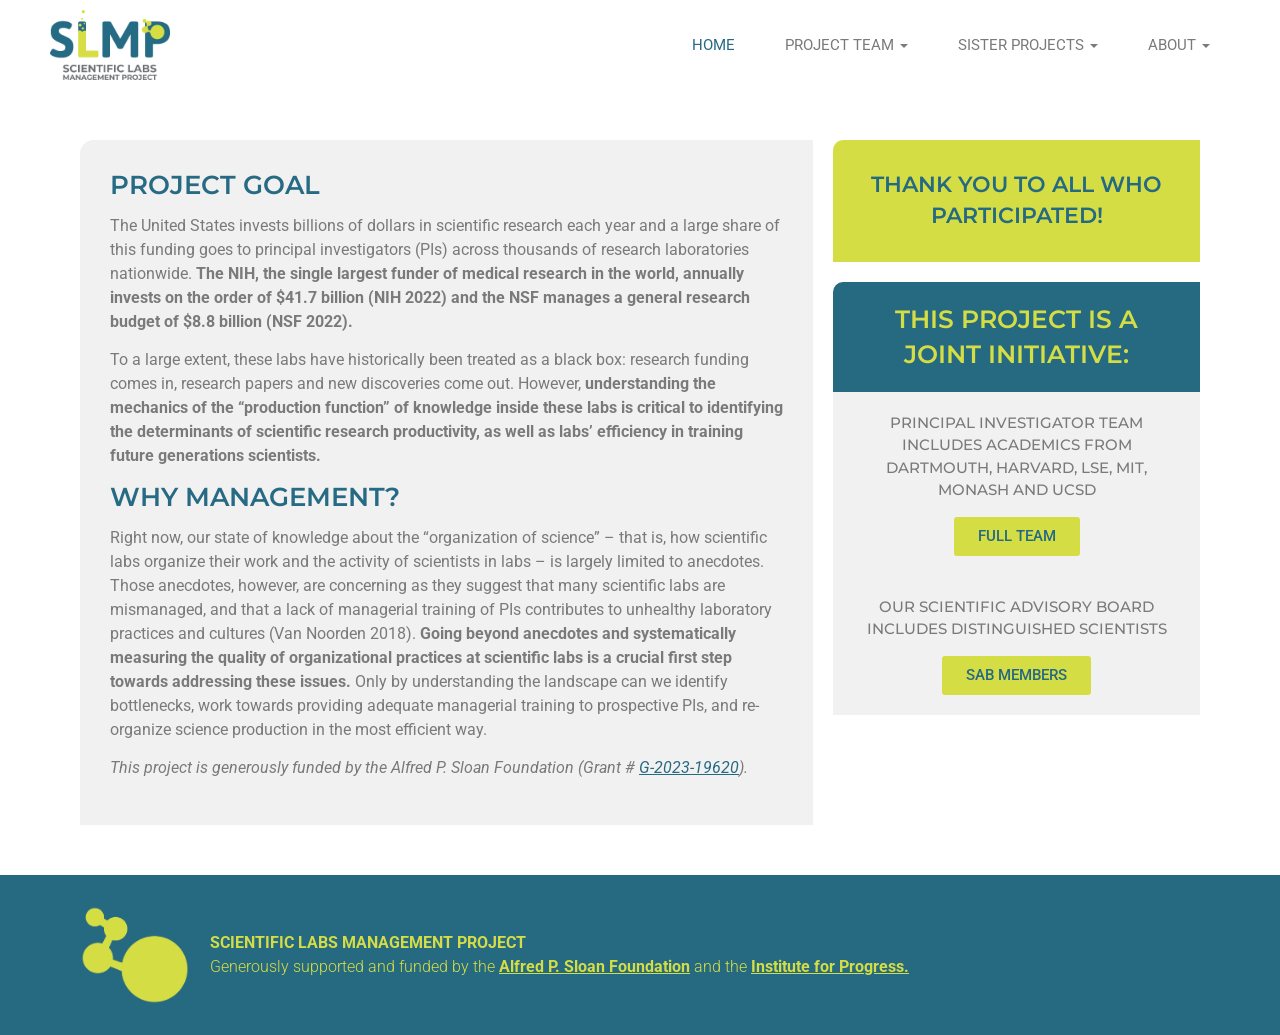
==== commit 8f945415: "update home" ====
--- a/index.html
+++ b/index.html
@@ -41,8 +41,7 @@
   </div>
   <aside class="home-side">
    <div class="box-lime">
-    <h2>Would you like to volunteer your lab to participate?</h2>
-    <a class="btn" href="signup-internal/">REGISTER HERE!</a>
+    <h2>THANK YOU TO ALL WHO PARTICIPATED!</h2>
    </div>
    <div class="box-joint">
     <div class="box-joint-head"><h2>THIS PROJECT IS A JOINT INITIATIVE:</h2></div>
--- a/assets/css/style.css
+++ b/assets/css/style.css
@@ -58,7 +58,7 @@
 .home-text{background:var(--grey-bg);border-radius:14px 0 0 0;padding:30px}
 .home-side{display:grid;gap:20px}
 .box-lime{background:var(--lime);border-radius:10px 0 0 0;padding:30px;text-align:center}
-.box-lime h2{font:600 22px/1.4 Montserrat,Arial,sans-serif;text-transform:uppercase;color:var(--primary)}
+.box-lime h2{margin:0;font:600 22px/1.4 Montserrat,Arial,sans-serif;text-transform:uppercase;color:var(--primary)}
 .box-joint{border-radius:10px 0 0 0;overflow:hidden}
 .box-joint-head{background:var(--primary);padding:20px;text-align:center}
 .box-joint-head h2{font:600 25px/1.4 Montserrat,Arial,sans-serif;text-transform:uppercase;color:var(--lime);margin:0}
@@ -77,7 +77,7 @@
 .person p{margin:0 0 15px}
 .person .btn{font-size:13px}
 .person .btn:hover,.person .btn:focus{background:var(--lime);color:var(--primary)}
-.lead{max-width:900px;margin:0 auto 20px}
+.lead{max-width:900px;margin:0 0 20px}
 
 /* Funders */
 .funders{display:flex;flex-wrap:wrap;gap:60px;justify-content:center;align-items:center;margin-top:30px}
@@ -90,6 +90,8 @@
 .contact-form input,.contact-form textarea{width:100%;padding:6px 16px;border:1px solid var(--field-border);border-radius:3px;background:#fff;font:inherit;color:var(--text);min-height:40px}
 .contact-form .btn{width:100%;margin-top:14px;color:var(--lime)}
 .contact-form .btn:hover{background:var(--primary);color:var(--lime)}
+
+.notice{background:var(--grey-bg);border-left:4px solid var(--lime);border-radius:0 0 0 0;padding:12px 16px;margin-bottom:10px}
 
 /* Sign-up */
 .signup-wrap{max-width:767px}
